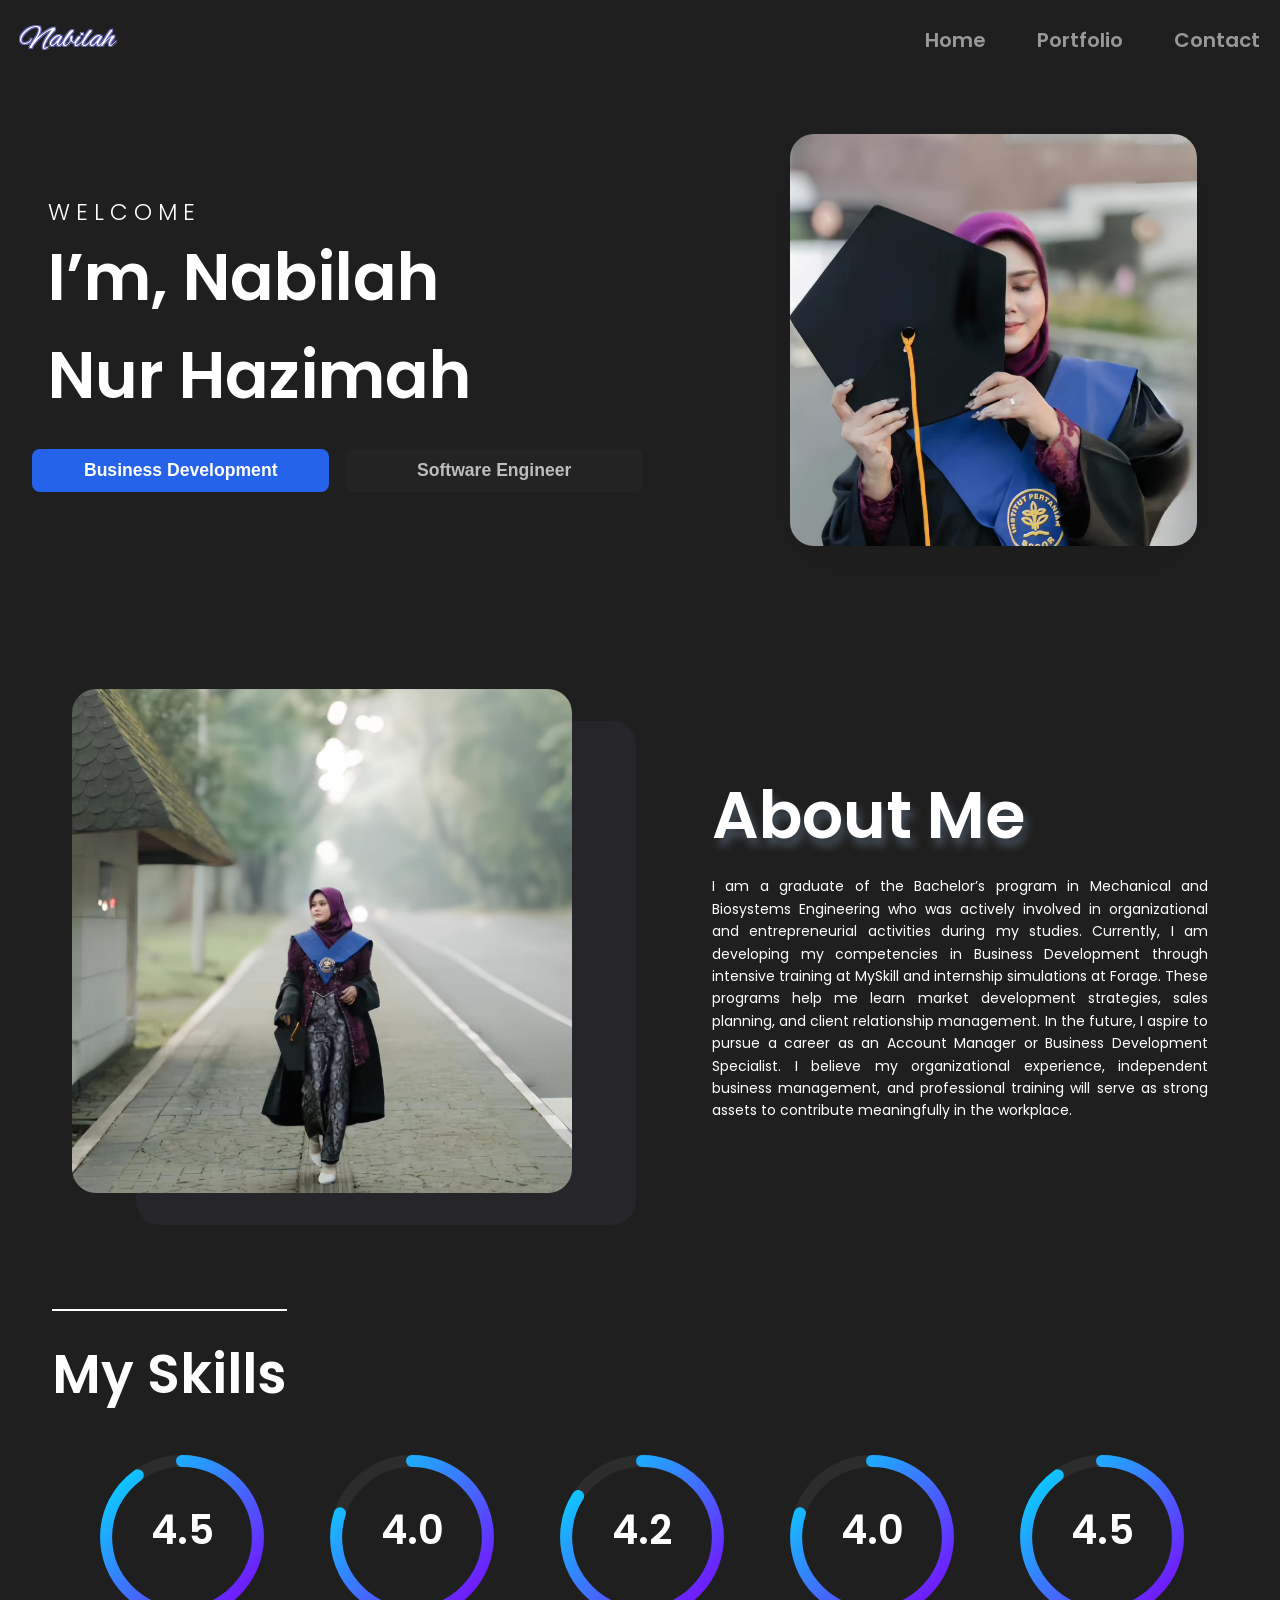
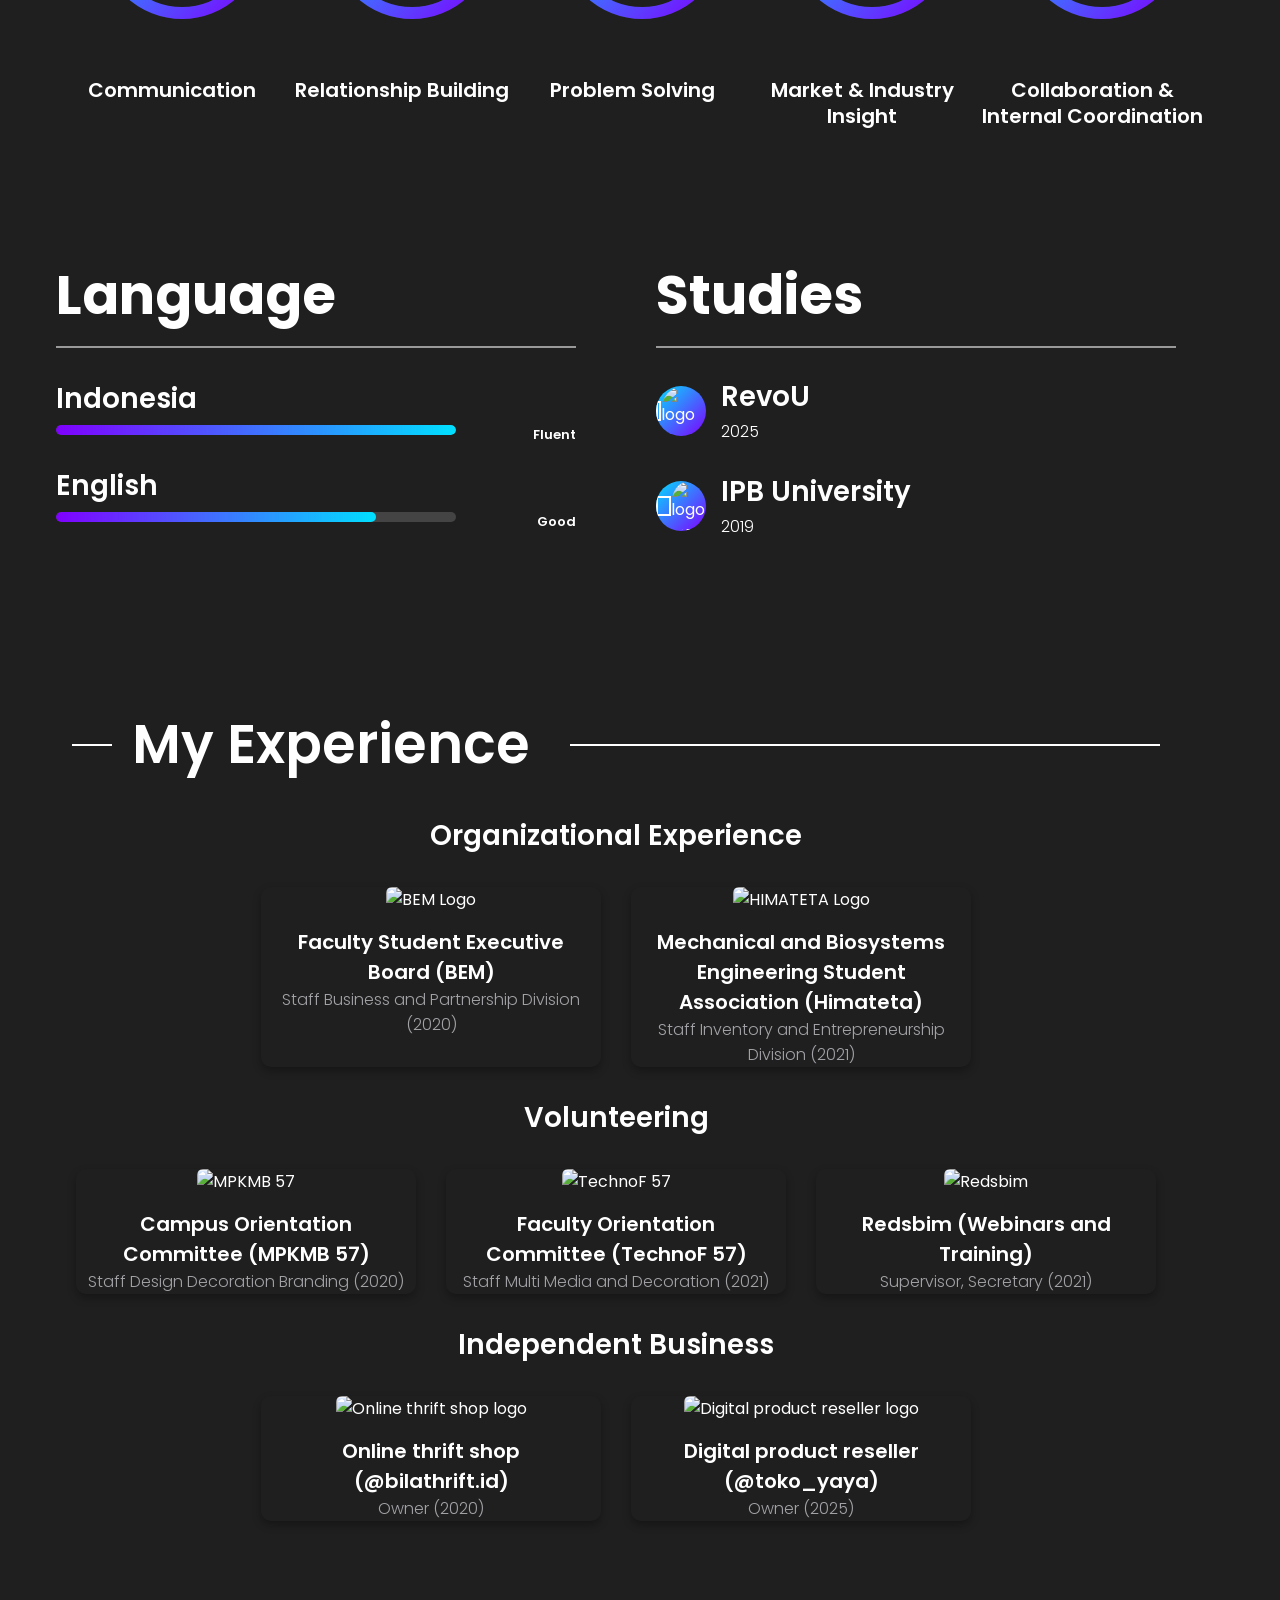
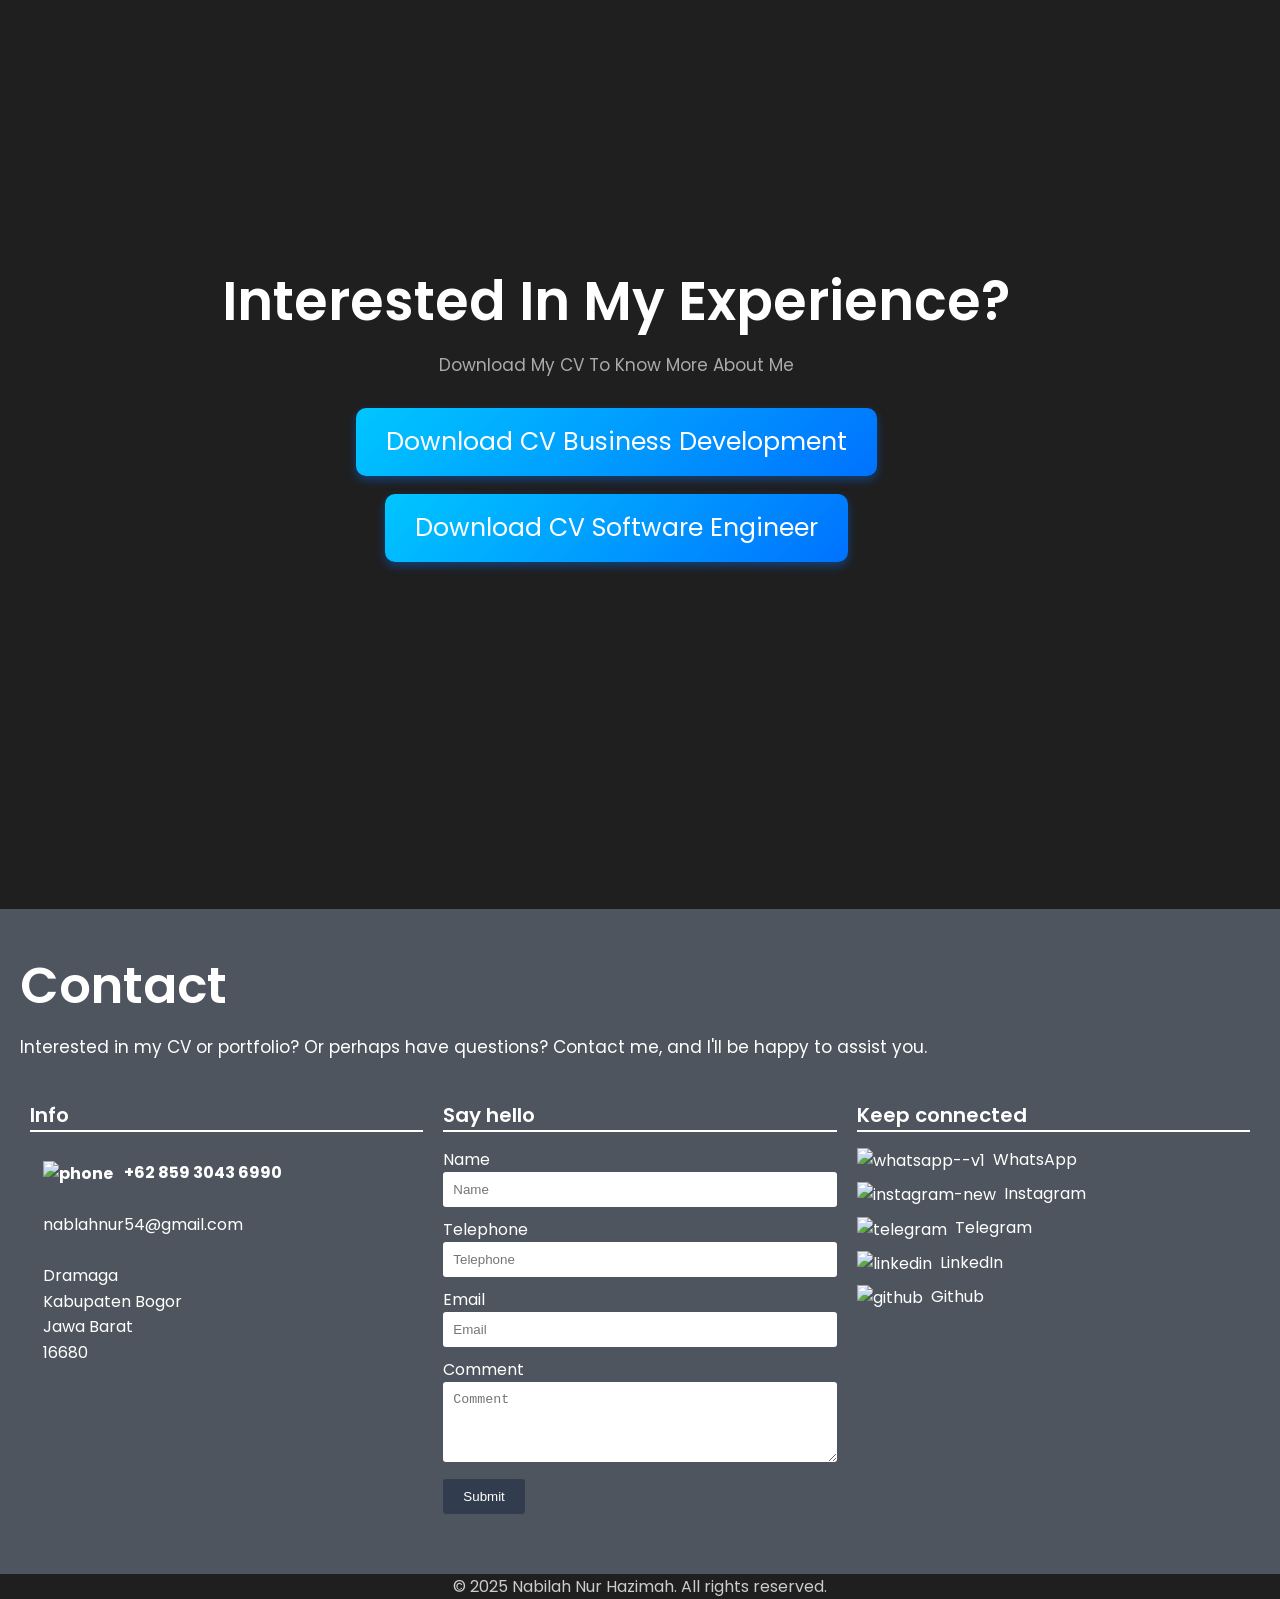
==== index.html @ 6faa5b81 "input se" ====
<!doctype html>
<html lang="en">
  <head>
    <meta charset="UTF-8" />
    <meta name="viewport" content="width=device-width, initial-scale=1.0" />

    <!-- meta description -->
    <!-- meta keywords -->

    <title>Personal Portfolio</title>

    <link rel="preconnect" href="https://fonts.googleapis.com" />
    <link rel="preconnect" href="https://fonts.gstatic.com" crossorigin />
    <link
      href="https://fonts.googleapis.com/css2?family=Alex+Brush&family=Poppins:wght@300;400;600&display=swap"
      rel="stylesheet"
    />

    <link
      href="https://unpkg.com/boxicons@2.1.4/css/boxicons.min.css"
      rel="stylesheet"
    />

    <link rel="stylesheet" href="assets/css/style.css" />
  </head>

  <body>
    <header>
      <nav class="navbar">
        <div class="container nav-wrapper">
          <a class="logo">Nabilah</a>
          <div class="menu-wrapper">
            <ul class="menu">
              <li><a href="#profile" class="menu-link-active">Home</a></li>
              <li><a href="#experience" class="menu-link">Portfolio</a></li>
              <li><a href="#contact" class="menu-link">Contact</a></li>
            </ul>
          </div>
          <!--mobile-->
          <div class="hamburger" onclick="toggleMenu()">
            <div></div>
            <div></div>
            <div></div>
          </div>
          <!-- Menu yang muncul saat hamburger diklik -->
          <ul class="mobile-menu" id="mobileMenu">
            <li><a href="#profile" class="menu-link-active">Home</a></li>
            <li><a href="#experience" class="menu-link">Portfolio</a></li>
            <li><a href="#contact" class="menu-link">Contact</a></li>
          </ul>
        </div>
      </nav>
    </header>

    <main>
      <section id="profile" class="profile">
        <div class="container">
          <div class="profile-content">
            <div class="profile-text">
              <p>W E L C O M E</p>
              <h2>I’m, Nabilah</h2>
              <h2>Nur Hazimah</h2>
              <div class="portfolio-toggle">
                <button id="btn-bd" class="portfolio-btn active">
                  Business Development
                </button>
                <button id="btn-se" class="portfolio-btn">
                  Software Engineer
                </button>
              </div>
            </div>
            <div class="profile-img">
              <img
                src="assets/img/aku.jpeg"
                alt="Profile Photo Nabilah Nur Hazimah"
              />
            </div>
          </div>
        </div>
      </section>

      <section id="about" class="about">
        <div class="container">
          <div id="about-content-wrapper">
            <div id="about-bd" class="about-content portfolio-section">
              <div class="about-img">
                <img src="assets/img/me.jpeg" alt="Photo of Nabilah" />
              </div>
              <div class="about-text">
                <h2 class="about-title">About Me</h2>
                <p>
                  I am a graduate of the Bachelor’s program in Mechanical and
                  Biosystems Engineering who was actively involved in
                  organizational and entrepreneurial activities during my
                  studies. Currently, I am developing my competencies in
                  Business Development through intensive training at MySkill and
                  internship simulations at Forage. These programs help me learn
                  market development strategies, sales planning, and client
                  relationship management. In the future, I aspire to pursue a
                  career as an Account Manager or Business Development
                  Specialist. I believe my organizational experience,
                  independent business management, and professional training
                  will serve as strong assets to contribute meaningfully in the
                  workplace.
                </p>
              </div>
            </div>
            <div
              id="about-se"
              class="about-content portfolio-section"
              style="display: none"
            >
              <div class="about-img">
                <img src="assets/img/me.jpeg" alt="Photo of Nabilah" />
              </div>
              <div class="about-text">
                <h2 class="about-title">About Me</h2>
                <p>
                  I am a graduate of the Bachelor’s program in Mechanical and
                  Biosystems Engineering aspiring Software Engineer who values
                  accountability, adaptability, and problem-solving. With
                  experience in software engineering, I contributed to
                  developing and optimizing software solutions by analyzing
                  system requirements and resolving technical issues to improve
                  application stability and performance. I have skills in
                  application development using HTML, CSS, JavaScript, PHP, and
                  SQL, and I am able to translate system requirements and
                  technical issues into effective software solutions. I recently
                  completed a software engineering bootcamp at RevoU to
                  strengthen my frontend and backend development skills. I am
                  eager to bring my analytical mindset, technical skills, and
                  commitment to continuous learning to a Software Engineer role
                  and contribute meaningful impact to the team.
                </p>
              </div>
            </div>
          </div>
        </div>
      </section>

      <section id="skills" class="skills">
        <div class="container">
          <div id="skills-content-wrapper">
            <div id="skills-bd" class="portfolio-section">
              <h2 class="skills-title">My Skills</h2>
              <div class="skills-grid">
                <div class="skill">
                  <svg width="220" height="220">
                    <defs>
                      <linearGradient id="grad" x1="1" y1="0" x2="0" y2="1">
                        <stop offset="0%" stop-color="#00e0ff" />
                        <stop offset="100%" stop-color="#7f00ff" />
                      </linearGradient>
                    </defs>
                    <circle class="circle-bg" cx="130" cy="130" r="75.9" />
                    <circle
                      class="circle-progress-bd"
                      cx="130"
                      cy="130"
                      r="75.9"
                      style="--percent: 90"
                    />
                    <text x="130" y="137" text-anchor="middle" class="value">
                      4.5
                    </text>
                  </svg>
                  <div class="label">Communication</div>
                </div>
                <div class="skill">
                  <svg width="220" height="220">
                    <circle class="circle-bg" cx="130" cy="130" r="75.9" />
                    <circle
                      class="circle-progress-bd"
                      cx="130"
                      cy="130"
                      r="75.9"
                      style="--percent: 80"
                    />
                    <text x="130" y="137" text-anchor="middle" class="value">
                      4.0
                    </text>
                  </svg>
                  <div class="label">Relationship Building</div>
                </div>
                <div class="skill">
                  <svg width="220" height="220">
                    <circle class="circle-bg" cx="130" cy="130" r="75.9" />
                    <circle
                      class="circle-progress-bd"
                      cx="130"
                      cy="130"
                      r="75.9"
                      style="--percent: 84"
                    />
                    <text x="130" y="137" text-anchor="middle" class="value">
                      4.2
                    </text>
                  </svg>
                  <div class="label">Problem Solving</div>
                </div>
                <div class="skill">
                  <svg width="220" height="220">
                    <circle class="circle-bg" cx="130" cy="130" r="75.9" />
                    <circle
                      class="circle-progress-bd"
                      cx="130"
                      cy="130"
                      r="75.9"
                      style="--percent: 80"
                    />
                    <text x="130" y="137" text-anchor="middle" class="value">
                      4.0
                    </text>
                  </svg>
                  <div class="label">Market & Industry Insight</div>
                </div>
                <div class="skill">
                  <svg width="220" height="220">
                    <circle class="circle-bg" cx="130" cy="130" r="75.9" />
                    <circle
                      class="circle-progress-bd"
                      cx="130"
                      cy="130"
                      r="75.9"
                      style="--percent: 90"
                    />
                    <text x="130" y="137" text-anchor="middle" class="value">
                      4.5
                    </text>
                  </svg>
                  <div class="label">Collaboration & Internal Coordination</div>
                </div>
              </div>
            </div>
            <div id="skills-se" class="portfolio-section">
              <h2 class="skills-title">My Skills</h2>
              <div class="skills-grid">
                <div class="skill">
                  <svg width="220" height="220">
                    <defs>
                      <linearGradient id="grad-se1" x1="1" y1="0" x2="0" y2="1">
                        <stop offset="0%" stop-color="#00e0ff" />
                        <stop offset="100%" stop-color="#7f00ff" />
                      </linearGradient>
                    </defs>
                    <circle class="circle-bg" cx="130" cy="130" r="75.9" />
                    <circle
                      class="circle-progress"
                      cx="130"
                      cy="130"
                      r="75.9"
                      style="--percent: 84"
                      stroke="url(#grad-se1)"
                    />
                    <text x="130" y="137" text-anchor="middle" class="value">
                      4.2
                    </text>
                  </svg>
                  <div class="label">Problem Solving</div>
                </div>
                <div class="skill">
                  <svg width="220" height="220">
                    <defs>
                      <linearGradient id="grad-se2" x1="1" y1="0" x2="0" y2="1">
                        <stop offset="0%" stop-color="#00e0ff" />
                        <stop offset="100%" stop-color="#7f00ff" />
                      </linearGradient>
                    </defs>
                    <circle class="circle-bg" cx="130" cy="130" r="75.9" />
                    <circle
                      class="circle-progress"
                      cx="130"
                      cy="130"
                      r="75.9"
                      style="--percent: 80"
                      stroke="url(#grad-se2)"
                    />
                    <text x="130" y="137" text-anchor="middle" class="value">
                      4.0
                    </text>
                  </svg>
                  <div class="label">Adaptability</div>
                </div>
                <div class="skill">
                  <svg width="220" height="220">
                    <defs>
                      <linearGradient id="grad-se3" x1="1" y1="0" x2="0" y2="1">
                        <stop offset="0%" stop-color="#00e0ff" />
                        <stop offset="100%" stop-color="#7f00ff" />
                      </linearGradient>
                    </defs>
                    <circle class="circle-bg" cx="130" cy="130" r="75.9" />
                    <circle
                      class="circle-progress"
                      cx="130"
                      cy="130"
                      r="75.9"
                      style="--percent: 78"
                      stroke="url(#grad-se3)"
                    />
                    <text x="130" y="137" text-anchor="middle" class="value">
                      3.9
                    </text>
                  </svg>
                  <div class="label">Web Development</div>
                </div>
                <div class="skill">
                  <svg width="220" height="220">
                    <defs>
                      <linearGradient id="grad-se4" x1="1" y1="0" x2="0" y2="1">
                        <stop offset="0%" stop-color="#00e0ff" />
                        <stop offset="100%" stop-color="#7f00ff" />
                      </linearGradient>
                    </defs>
                    <circle class="circle-bg" cx="130" cy="130" r="75.9" />
                    <circle
                      class="circle-progress"
                      cx="130"
                      cy="130"
                      r="75.9"
                      style="--percent: 75"
                      stroke="url(#grad-se4)"
                    />
                    <text x="130" y="137" text-anchor="middle" class="value">
                      3.8
                    </text>
                  </svg>
                  <div class="label">API Integration</div>
                </div>
                <div class="skill">
                  <svg width="220" height="220">
                    <defs>
                      <linearGradient id="grad-se5" x1="1" y1="0" x2="0" y2="1">
                        <stop offset="0%" stop-color="#00e0ff" />
                        <stop offset="100%" stop-color="#7f00ff" />
                      </linearGradient>
                    </defs>
                    <circle class="circle-bg" cx="130" cy="130" r="75.9" />
                    <circle
                      class="circle-progress"
                      cx="130"
                      cy="130"
                      r="75.9"
                      style="--percent: 80"
                      stroke="url(#grad-se5)"
                    />
                    <text x="130" y="137" text-anchor="middle" class="value">
                      4.0
                    </text>
                  </svg>
                  <div class="label">Team Collaboration</div>
                </div>
              </div>
            </div>
          </div>
        </div>
      </section>

      <section id="performa" class="performa">
        <div class="performa-wrapper">
          <div class="performa-header">
            <div class="language">
              <h2>Language</h2>
              <div class="lang-skill">
                <div class="label">
                  <span>Indonesia</span>
                </div>
                <span class="level">Fluent</span>
                <div class="bar">
                  <div class="fill" style="width: 100%"></div>
                </div>
              </div>
              <div class="lang-skill">
                <div class="label">
                  <span>English</span>
                </div>
                <span class="level">Good</span>
                <div class="bar">
                  <div class="fill" style="width: 80%"></div>
                </div>
              </div>
            </div>
          </div>

          <div class="performa-header">
            <div class="studies">
              <h2>Studies</h2>
              <!-- revou -->
              <div class="study-item">
                <div class="icon">
                  <img src="assets/img/revou.png" alt="logo revou" />
                </div>
                <div class="info">
                  <strong>RevoU</strong>
                  <p>2025</p>
                </div>
              </div>
              <!-- ipb -->
              <div class="study-item">
                <div class="icon">
                  <img src="assets/img/ipb.png" alt="logo IPB" />
                </div>
                <div class="info">
                  <strong>IPB University</strong>
                  <p>2019</p>
                </div>
              </div>
            </div>
          </div>
        </div>
      </section>

      <section id="experience" class="experience">
        <div class="container">
          <div id="experience-content-wrapper">
            <div id="experience-bd" class="portfolio-section">
              <div class="experience-heading">
                <h2>My Experience</h2>
              </div>
              <h3>Organizational Experience</h3>
              <div class="cards">
                <div class="card">
                  <img src="assets/img/bemf.jpg" alt="BEM Logo" />
                  <h4>Faculty Student Executive Board (BEM)</h4>
                  <p>Staff Business and Partnership Division (2020)</p>
                </div>
                <div class="card">
                  <img src="assets/img/hima.jpg" alt="HIMATETA Logo" />
                  <h4>
                    Mechanical and Biosystems Engineering Student Association
                    (Himateta)
                  </h4>
                  <p>Staff Inventory and Entrepreneurship Division (2021)</p>
                </div>
              </div>
              <h3>Volunteering</h3>
              <div class="cards">
                <div class="card">
                  <img src="assets/img/mpkmb.jpg" alt="MPKMB 57" />
                  <h4>Campus Orientation Committee (MPKMB 57)</h4>
                  <p>Staff Design Decoration Branding (2020)</p>
                </div>
                <div class="card">
                  <img src="assets/img/mmd.jpg" alt="TechnoF 57" />
                  <h4>Faculty Orientation Committee (TechnoF 57)</h4>
                  <p>Staff Multi Media and Decoration (2021)</p>
                </div>
                <div class="card">
                  <img src="assets/img/redsbim.jpg" alt="Redsbim" />
                  <h4>Redsbim (Webinars and Training)</h4>
                  <p>Supervisor, Secretary (2021)</p>
                </div>
              </div>
              <h3>Independent Business</h3>
              <div class="cards">
                <div class="card">
                  <img
                    src="assets/img/bilathrift.jpg"
                    alt="Online thrift shop logo"
                  />
                  <h4>Online thrift shop (@bilathrift.id)</h4>
                  <p>Owner (2020)</p>
                </div>
                <div class="card">
                  <img
                    src="assets/img/tokoyaya.jpg"
                    alt="Digital product reseller logo"
                  />
                  <h4>Digital product reseller (@toko_yaya)</h4>
                  <p>Owner (2025)</p>
                </div>
              </div>
            </div>
            <div id="experience-se" class="portfolio-section">
              <div class="experience-heading">
                <h2>My Experience</h2>
              </div>
              <h3>Projects Experience</h3>
              <div class="cards">
                <div class="card-se">
                  <div class="card-img-grid">
                    <img
                      src="assets/img/stroberi1.jpg"
                      alt="Strawberry Leaf Disease 1"
                    />
                    <img
                      src="assets/img/stroberi2.png"
                      alt="Strawberry Leaf Disease 2"
                    />
                    <img
                      src="assets/img/stroberi3.jpg"
                      alt="Strawberry Leaf Disease 3"
                    />
                    <img
                      src="assets/img/stroberi4.jpg"
                      alt="Strawberry Leaf Disease 4"
                    />
                  </div>
                  <h4>Peduli Stroberi</h4>
                  <h5>
                    Web application using machine learning to detect strawberry
                    leaf diseases
                  </h5>
                  <p>(February 2023 -July 2024)</p>
                </div>
                <div class="card-se">
                  <div class="card-img-grid">
                    <img src="assets/img/port1.png" alt="Portfolio 1" />
                    <img src="assets/img/port2.png" alt="Portfolio 2" />
                    <img src="assets/img/port3.png" alt="Portfolio 3" />
                    <img src="assets/img/port4.png" alt="Portfolio 4" />
                  </div>
                  <h4>Portfolio</h4>
                  <h5>Responsive Web Pages</h5>
                  <p>(July 2025 - August 2025)</p>
                </div>
                <div class="card-se">
                  <div class="card-img-grid">
                    <img src="assets/img/game1.png" alt="RevoFun 1" />
                    <img src="assets/img/game2.png" alt="RevoFun 2" />
                    <img src="assets/img/game3.png" alt="RevoFun 3" />
                    <img src="assets/img/game4.png" alt="RevoFun 4" />
                  </div>
                  <h4>RevoFun</h4>
                  <h5>Interactive Website</h5>
                  <p>(September 2025)</p>
                </div>
                <div class="card-se">
                  <div class="card-img-grid">
                    <img src="assets/img/shop1.png" alt="RevoShop 1" />
                    <img src="assets/img/shop2.png" alt="RevoShop 2" />
                    <img src="assets/img/shop3.png" alt="RevoShop 3" />
                    <img src="assets/img/shop4.png" alt="RevoShop 4" />
                  </div>
                  <h4>RevoShop</h4>
                  <h5>Front-end Application</h5>
                  <p>(October 2025 - November 2025)</p>
                </div>
                <div class="card-se">
                  <div class="card-img-grid">
                    <img src="assets/img/bank1.png" alt="RevoBank 1" />
                    <img src="assets/img/bank2.png" alt="RevoBank 2" />
                    <img src="assets/img/bank3.png" alt="RevoBank 3" />
                    <img src="assets/img/bank4.png" alt="RevoBank 4" />
                  </div>
                  <h4>RevoBank-API</h4>
                  <h5>Back-end Development</h5>
                  <p>(December 2025 - January 2026)</p>
                </div>
                <div class="card-se">
                  <div class="card-img-grid">
                    <img src="assets/img/edu1.png" alt="RevoEdu 1" />
                    <img src="assets/img/edu2.png" alt="RevoEdu 2" />
                    <img src="assets/img/edu3.png" alt="RevoEdu 3" />
                    <img src="assets/img/edu4.png" alt="RevoEdu 4" />
                  </div>
                  <h4>RevoEdu</h4>
                  <h5>
                    Comprehensive Real-world Applications for Coding Knowledge
                  </h5>
                  <p>(January 2026)</p>
                </div>
              </div>
            </div>
          </div>
        </div>
      </section>

      <section class="download-section">
        <div class="container">
          <h2>Interested In My Experience?</h2>
          <p>Download My CV To Know More About Me</p>
          <div class="cv-btn-group">
            <a href="cv-bd.pdf" class="btn-cv" download
              >Download CV Business Development</a
            >
            <a href="cv-se.pdf" class="btn-cv" download
              >Download CV Software Engineer</a
            >
          </div>
        </div>
      </section>

      <section id="contact" class="contact">
        <div class="container">
          <div style="width: 100%">
            <h1>Contact</h1>
            <div class="description">
              <p>
                Interested in my CV or portfolio? Or perhaps have questions?
                Contact me, and I'll be happy to assist you.
              </p>
            </div>
          </div>

          <div class="column">
            <h3>Info</h3>
            <div class="contact-info">
              <p>
                <strong>
                  <img
                    src="https://img.icons8.com/fluency-systems-filled/48/phone.png"
                    alt="phone"
                    class="icons"
                  />
                  +62 859 3043 6990
                </strong>
              </p>

              <p>
                <a href="mailto:nablahnur54@gmail.com">nablahnur54@gmail.com</a>
              </p>
              <p>Dramaga<br />Kabupaten Bogor<br />Jawa Barat<br />16680</p>
            </div>
          </div>

          <div class="column">
            <h3>Say hello</h3>
            <form action="#" method="POST">
              <div class="form-group">
                <label for="name">Name</label>
                <input type="text" name="name" placeholder="Name" required />
              </div>

              <div class="form-group">
                <label for="phone">Telephone</label>
                <input type="text" name="phone" placeholder="Telephone" />
              </div>

              <div class="form-group">
                <label for="email">Email</label>
                <input type="email" name="email" placeholder="Email" required />
              </div>

              <div class="form-group">
                <label for="comment">Comment</label>
                <textarea
                  name="comment"
                  placeholder="Comment"
                  rows="4"
                  required
                ></textarea>
              </div>

              <input type="submit" value="Submit" />
            </form>
          </div>

          <div class="column">
            <h3>Keep connected</h3>
            <div class="social">
              <a href="https://wa.me//+6281211886521">
                <img
                  src="https://img.icons8.com/ios-filled/50/whatsapp--v1.png"
                  alt="whatsapp--v1"
                  class="sosmed"
                />WhatsApp
              </a>
              <a href="https://www.instagram.com/abilanr">
                <img
                  src="https://img.icons8.com/ios-glyphs/30/instagram-new.png"
                  alt="instagram-new"
                  class="sosmed"
                />Instagram
              </a>
              <a href="https://t.me/awbila">
                <img
                  src="https://img.icons8.com/ios-filled/50/telegram.png"
                  alt="telegram"
                  class="sosmed"
                />Telegram
              </a>
              <a href="https://www.linkedin.com/in/abilanr/">
                <img
                  src="https://img.icons8.com/ios-filled/50/linkedin.png"
                  alt="linkedin"
                  class="sosmed"
                />LinkedIn
              </a>
              <a href="https://github.com/awxbila">
                <img
                  src="https://img.icons8.com/ios-glyphs/30/github.png"
                  alt="github"
                  class="sosmed"
                />Github
              </a>
            </div>
          </div>
        </div>
      </section>
    </main>

    <footer>
      <div class="container">
        <p>© 2025 Nabilah Nur Hazimah. All rights reserved.</p>
      </div>
    </footer>

    <script src="assets/js/main.js"></script>
  </body>
</html>
---- assets/css/style.css ----
.cv-btn-group {
  display: flex;
  flex-direction: column;
  align-items: center;
  gap: 18px;
}
.card-se {
  background: transparent;
  border: none;
  border-radius: 10px;
  width: 90%;
  max-width: 900px;
  margin: 0 auto 30px auto;
  box-shadow: 0 4px 8px rgba(0, 0, 0, 0.3);
  display: block;
}
/* Grid 2x2 untuk gambar di dalam card-se (experience SE) */
.card-img-grid {
  display: grid;
  grid-template-columns: 1fr 1fr;
  grid-template-rows: 1fr 1fr;
  gap: 8px;
  margin-bottom: 1rem;
}
.card-img-grid img {
  width: 100%;
  height: auto;
  object-fit: contain;
  border-radius: 8px;
  background: #222;
}
/* Portfolio Toggle Buttons */
.portfolio-toggle {
  display: flex;
  gap: 1rem;
  margin: 1.5rem 0 1rem 0;
}
.portfolio-btn {
  flex: 1 1 0;
  padding: 0.7rem 1.5rem;
  font-size: 1.1rem;
  font-weight: 600;
  border: none;
  border-radius: 8px;
  background: #232323;
  color: #fff;
  cursor: pointer;
  transition:
    background 0.2s,
    color 0.2s;
}
.portfolio-btn.active {
  background: #2563eb;
  color: #fff;
}
.portfolio-btn:not(.active) {
  background: #232323;
  color: #bdbdbd;
}
:root {
  --main-color: #ffffff;
  --body-color: #1f1f1f;

  --main-font: "Poppins", sans-serif;
}

body {
  background-color: var(--body-color);
  font-family: var(--main-font);
  padding-top: 6.4rem;
}
* {
  margin: 0;
  padding: 0;
  box-sizing: border-box;
  list-style: none;
  text-decoration: none;
}
.container {
  width: 100%;
  max-width: 110rem;
  margin-left: auto;
  margin-right: auto;
  padding-left: 2rem;
  padding-right: 2rem;
}
.navbar {
  background-color: var(--body-color);
  top: 0;
  left: 0;
  width: 100%;
  z-index: 1000;
  box-shadow: 0 0.2rem 1rem rgba(0, 0, 0, 0.05);
  position: fixed;
}
.navbar .nav-wrapper {
  display: flex;
  justify-content: space-between;
  align-items: center;
  padding: 20px;
  background-color: transparent;
  color: var(--main-color);
  position: relative;
}
.nav-wrapper .menu-toggle {
  display: none;
}
.nav-wrapper .logo {
  font-size: 32px;
  font-family: "Alex Brush", cursive;
  font-weight: 400;
  font-style: normal;
  color: var(--main-color);
  text-shadow:
    -1px -1px 0 rgb(102, 102, 184),
    1px -1px 0 rgb(102, 102, 184),
    -1px 1px 0 rgb(102, 102, 184),
    1px 1px 0 rgb(102, 102, 184);
}
.nav-wrapper .menu-wrapper .menu {
  display: flex;
  align-items: center;
  gap: 3.2rem;
}
.menu a {
  font-size: 20px;
  font-weight: 500;
  color: rgb(255, 255, 255);
  position: relative;
  padding: 0.8rem 0;
  transition: color 0.3s ease;
}
.menu a::after {
  content: "";
  position: absolute;
  width: 0;
  height: 0.2rem;
  bottom: 0;
  left: 0;
  background-color: rgb(177, 177, 177);
  transition: width 0.3s ease;
}
.menu a:hover {
  color: var(--main-color);
}
.menu a:hover::after {
  width: 100%;
}
.menu-wrapper .menu {
  display: flex;
  gap: 2rem;
  list-style: none;
}
.menu-wrapper .menu .menu-link,
.menu-wrapper .menu .menu-link-active {
  font-size: 20px;
  color: #989898;
  font-family: var(--main-font);
  font-weight: 600;
  font-style: normal;
}
.hamburger {
  display: none;
  flex-direction: column;
  gap: 5px;
  cursor: pointer;
  padding: 10px;
  z-index: 900;
}
.hamburger div {
  width: 25px;
  height: 3px;
  background-color: #ffffff;
  transition: all 0.3s ease;
}
/* Mobile Menu Hidden by Default */
.mobile-menu {
  display: none;
  flex-direction: column;
  position: absolute;
  top: 100%;
  left: 0;
  right: 0;
  background-color: #52606b94;
  align-items: center;
  gap: 1.5rem;
  padding: 0;
  list-style: none;
  overflow: hidden;
  max-height: 0;
  opacity: 0;
  transition:
    max-height 0.4s ease,
    opacity 0.4s ease,
    padding 0.3s ease;
  z-index: 999;
}
/* Active Dropdown */
.mobile-menu.active {
  display: flex;
  max-height: 300px;
  padding: 1.5rem 0;
  opacity: 1;
}
.mobile-menu li a {
  font-size: 18px;
  font-weight: 600;
  color: var(--main-color);
  text-decoration: none;
  transition: color 0.3s ease;
}
.mobile-menu li a:hover {
  color: #31313b;
}
/* ========== SMOOTH BODY MOVEMENT ========== */
body {
  transition: margin-top 0.4s ease;
}
.profile {
  padding: 2rem 0;
  background-color: transparent;
}
.profile-content {
  display: flex;
  align-items: center;
}
.profile .profile-text {
  font-family: var(--main-font);
  color: white;
  flex: 1.2;
  margin-right: 6rem;
}
.profile-text h2 {
  font-family: var(--main-font);
  color: var(--main-color);
  font-size: 65px;
  font-weight: 600;
  text-align: left;
  margin-left: 1rem;
}
.profile-text p {
  color: var(--main-color);
  padding: 1rem 1rem 0;
  text-align: left;
  font-family: var(--main-font);
  font-size: 23px;
  font-weight: 300;
  margin: 0;
}
.profile-img {
  flex: 1;
}
.profile-img img {
  max-width: 80%;
  height: auto;
  border-radius: 1.5rem;
  box-shadow: 0 1rem 4rem rgba(0, 0, 0, 0.1);
}
.btn-container {
  text-align: left;
  margin-left: 1rem;
  margin-top: 3rem;
}
.btn {
  padding: 15px 30px;
  background: linear-gradient(135deg, #00c6ff, #0072ff);
  color: var(--main-color);
  font-family: var(--main-font);
  border: none;
  border-radius: 10px;
  text-decoration: none;
  font-size: 25px;
  font-weight: 400;
  box-shadow: 0 4px 10px rgba(0, 114, 255, 0.4);
  transition:
    transform 0.2s ease,
    box-shadow 0.2s ease;
}
.btn:hover {
  transform: translateY(-3px);
  box-shadow: 0 6px 14px rgba(0, 114, 255, 0.6);
}
.about {
  padding: 4rem 0;
  background-color: transparent;
}
.about-content {
  display: flex;
  align-items: center;
  padding: 40px;
  gap: 100px;
  flex-wrap: wrap;
}
.about-img img {
  max-width: 500px;
  height: auto;
  border-radius: 1.5rem;
  box-shadow: 4rem 2rem 0 rgba(102, 100, 133, 0.1);
  margin-right: 40px;
  position: relative;
  z-index: 2;
}
.about-img {
  position: relative;
}
.about-text {
  font-family: var(--main-font);
  color: var(--main-color);
  font-size: 14px;
  font-weight: 400;
  flex: 1;
  text-align: justify;
  max-width: 700px;
}
.about-text h2 {
  text-align: left;
  font-family: var(--main-font);
  color: var(--main-color);
  font-size: 65px;
  font-weight: 600;
  padding-bottom: 10px;
  text-shadow: 4px 8px 8px rgb(67, 77, 88);
}
.about-text p {
  line-height: 1.6;
  font-family: var(--main-font);
  font-size: 14px;
  font-weight: 400;
}
.about-title {
  font-size: 1.5rem;
}
.section {
  font-family: var(--main-font);
  color: var(--main-color);
}
.skills {
  padding: 20px;
  margin-bottom: 20px;
  font: var(--main-font);
  color: var(--main-color);
}
.skills-title {
  font-family: var(--main-font);
  color: var(--main-color);
  font-size: 54px;
  font-weight: 600;
  text-align: left;
  position: relative;
  display: inline-block;
  padding-top: 10px;
}
.skills-title::before {
  content: "";
  position: absolute;
  top: -15px;
  left: 0;
  width: 100%;
  height: 2px;
  background-color: var(--main-color);
}
.skills .container {
  text-align: left;
}
.skills-grid {
  display: flex;
  justify-content: flex-start;
  align-items: flex-start;
  gap: 10px;
  flex-wrap: nowrap;
  margin-top: 2rem;
}
.skill {
  display: flex;
  flex-direction: column;
  align-items: flex-start;
  max-width: 220px;
  flex: 1 1 220px;
  word-break: break-word;
}
svg {
  transform: rotate(-90deg);
  width: 220px;
  height: 220px;
  margin-bottom: 10px; /* Jarak ke teks */
  display: block;
}
svg text {
  transform: rotate(90deg);
  transform-origin: 130px 130px;
}
.circle-bg {
  fill: none;
  stroke: #2c2c2c;
  stroke-width: 12;
}
.circle-progress {
  fill: none;
  stroke-width: 12;
  stroke-linecap: round;
  stroke-dasharray: 476.6;
  stroke-dashoffset: calc(476.6 - (476.6 * var(--percent)) / 100);
  transition: stroke-dashoffset 1s ease;
}
.circle-progress-bd {
  fill: none;
  stroke: url(#grad);
  stroke-width: 12;
  stroke-linecap: round;
  stroke-dasharray: 476.6;
  stroke-dashoffset: calc(476.6 - (476.6 * var(--percent)) / 100);
  transition: stroke-dashoffset 1s ease;
}
.value {
  font-family: var(--main-font);
  font-size: 40px;
  font-weight: 600;
  text-align: center;
  fill: white;
}
.skill .label {
  font-size: 20px;
  font-family: var(--main-font);
  font-weight: 600;
  width: 240px;
  color: var(--main-color);
  text-align: center;
  line-height: 1.3;
  word-wrap: break-word;
  white-space: normal;
  margin-bottom: 20px;
}
.section h2 {
  font-size: 54px;
  border-bottom: 2px solid rgb(255, 255, 255);
  margin-bottom: 20px;
}
.performa {
  margin-top: 30px;
  padding: 2.5rem;
  margin-right: 3rem;
}
.performa-wrapper {
  display: flex;
  justify-content: center;
  flex-direction: row;
  align-items: flex-start;
  gap: 3rem;
  flex-wrap: wrap;
  font: var(--main-font);
  color: var(--main-color);
}
.performa-header {
  flex: 1;
  min-width: 300px;
  padding: 1rem;
  box-sizing: border-box;
  display: flex;
  flex-direction: column;
  align-items: flex-start;
}
/* LANGUAGE BAR */
.language {
  width: 100%;
}
.language h2 {
  font-size: 54px;
  border-bottom: 2px solid #999;
  padding-bottom: 10px;
  margin-bottom: 30px;
  width: 100%;
}
.lang-skill {
  margin-bottom: 30px;
}
.lang-skill .label {
  font-family: var(--main-font);
  font-size: 27.5px;
  color: var(--main-color);
  font-weight: 600;
  display: flex;
  justify-content: space-between;
  margin-bottom: 5px;
}
.bar {
  width: 100%;
  max-width: 400px;
  height: 10px;
  background: #444;
  border-radius: 20px;
  overflow: hidden;
}
.bar .fill {
  height: 100%;
  background: linear-gradient(to right, #7f00ff, #00e0ff);
  border-radius: 50px;
}
.level {
  font-family: var(--main-font);
  color: var(--main-color);
  font-weight: 600;
  float: right;
  font-size: 13px;
}
/* STUDIES */
.studies {
  width: 100%;
}
.studies h2 {
  font-size: 54px;
  border-bottom: 2px solid #999;
  padding-bottom: 10px;
  margin-bottom: 30px;
  width: 100%;
}
.study-item {
  display: flex;
  align-items: center;
  margin-bottom: 30px;
}
.icon {
  width: 50px;
  height: 50px;
  border-radius: 50%;
  background: linear-gradient(to bottom right, #00e0ff, #7f00ff);
  display: flex;
  justify-content: center;
  align-items: center;
  position: relative;
  margin-right: 15px;
  overflow: hidden;
}
.icon img {
  width: 100%;
  height: 100%;
  object-fit: cover;
  border-radius: 50%;
}
.icon::before {
  content: "";
  width: 20px;
  height: 20px;
  border: 2px solid white;
  background: transparent;
  display: block;
  box-sizing: border-box;
}
.info {
  line-height: 1.4;
}
.info strong {
  font-family: var(--main-font);
  font-size: 27.5px;
  color: var(--main-color);
  display: block;
  font-weight: 600;
}
.info p {
  margin: 4px 0 0;
  font-size: 16px;
  font-weight: 300;
  font-family: var(--main-font);
  color: var(--main-color);
}
.experience {
  padding: 2.5rem;
  margin-right: 3rem;
  font-family: var(--main-font);
  color: var(--main-color);
}
/*EXPERIANCE*/
.experience-heading {
  display: flex;
  align-items: center;
  width: 100%;
  margin: 40px 0 10px;
}
.experience-heading::before {
  content: "";
  height: 2px;
  background-color: white;
  width: 40px; /* garis kiri sedikit saja */
}
.experience-heading::after {
  content: "";
  flex: 1;
  height: 2px;
  background-color: white;
  margin-left: 20px;
}
.experience-heading h2 {
  font-size: 54px;
  font-family: var(--main-font);
  font-weight: 600;
  text-align: left;
  color: var(--main-color);
  margin: 0 20px; /* Jarak kiri-kanan tulisan terhadap garis */
  white-space: nowrap;
}
.experience .container h3 {
  font-size: 27.5px;
  font-family: var(--main-font);
  padding: 10px;
  margin: 20px 0 20px;
  font-weight: 600;
  color: var(--main-color);
}
.cards {
  display: flex;
  justify-content: center;
  gap: 30px;
  flex-wrap: wrap;
}
.card {
  background: transparent;
  border: none;
  border-radius: 10px;
  width: 340px;
  box-shadow: 0 4px 8px rgba(0, 0, 0, 0.3);
}
.card img {
  width: 100%;
  height: 220px;
  object-fit: cover;
  border-radius: 6px;
  margin-bottom: 15px;
}
.card h4 {
  margin: 0 12px;
  font-size: 20px;
  font-weight: 600;
  color: var(--main-color);
  font-family: var(--main-font);
}
.card-se h4 {
  margin: 0 12px;
  font-size: 20px;
  font-weight: 600;
  color: var(--main-color);
  font-family: var(--main-font);
}
.card-se h5 {
  font-size: 16px;
  font-weight: 300;
  margin: 0 12px;
  color: rgb(162, 162, 167);
  font-family: var(--main-font);
}
.card p {
  font-size: 16px;
  font-weight: 300;
  margin: 0 12px;
  color: rgb(162, 162, 167);
  font-family: var(--main-font);
}
.card-se p {
  font-size: 16px;
  font-weight: 300;
  margin: 0 12px;
  color: rgb(162, 162, 167);
  font-family: var(--main-font);
}
.download-section {
  justify-content: center;
  align-items: center;
  height: 100vh;
  display: flex;
  color: var(--main-color);
  padding: 2.5rem;
  margin-right: 3rem;
  margin-bottom: 3rem;
}
.container {
  text-align: center;
}
.download-section .container h2 {
  font-size: 54px;
  font-weight: 600;
  font-family: var(--main-font);
  margin-bottom: 10px;
  color: var(--main-color);
}
.download-section .container p {
  font-size: 17px;
  font-family: var(--main-font);
  font-weight: 400;
  color: #aaa;
  margin-bottom: 30px;
}
.btn-cv {
  padding: 15px 30px;
  background: linear-gradient(135deg, #00c6ff, #0072ff);
  color: var(--main-color);
  font-family: var(--main-font);
  border: none;
  border-radius: 10px;
  text-decoration: none;
  font-size: 25px;
  font-weight: 400;
  box-shadow: 0 4px 10px rgba(0, 114, 255, 0.4);
  transition:
    transform 0.2s ease,
    box-shadow 0.2s ease;
}
.btn-cv:hover {
  transform: translateY(-3px);
  box-shadow: 0 6px 14px rgba(0, 114, 255, 0.6);
}
.contact {
  font-family: var(--main-font);
  color: var(--main-color);
  background-color: #4e555e;
}
.contact .container {
  max-width: 1300px;
  margin: auto;
  padding: 40px 20px;
  display: flex;
  flex-wrap: wrap;
  justify-content: space-between;
  text-align: left;
}
.contact .container h1 {
  font-size: 50px;
  color: var(--main-color);
  font-family: var(--main-font);
  font-weight: 600;
  margin-bottom: 10px;
  text-align: left;
}
.description p {
  margin-top: 0;
  margin-bottom: 30px;
  max-width: 1000px;
  font-size: 17px;
  font-family: var(--main-font);
  font-weight: 400;
  color: #ffffff;
}
.column {
  flex: 1;
  min-width: 250px;
  margin: 10px;
}
.column h3 {
  margin-bottom: 15px;
  border-bottom: 2px solid #ffffff;
  color: #fff;
  font-size: 20px;
  font-weight: 600;
}
.contact-info {
  line-height: 1.6;
}
.contact-info p {
  padding: 0.8rem;
}
.contact-info a {
  color: #fff;
  text-decoration: none;
}
form input,
form textarea {
  width: 100%;
  padding: 10px;
  margin-bottom: 10px;
  border: none;
  border-radius: 3px;
}
form input[type="submit"] {
  background-color: #313d4e;
  color: #fff;
  cursor: pointer;
  width: auto;
  padding: 10px 20px;
}
.social a {
  display: block;
  color: #fff;
  text-decoration: none;
  margin-bottom: 8px;
}
.icons {
  width: 20px;
  vertical-align: middle;
  margin-right: 8px;
}
.sosmed {
  width: 25px;
  vertical-align: middle;
  margin-right: 8px;
}
footer p {
  color: #cccccc;
}

/*responsive mobile*/
@media screen and (max-width: 768px) {
  .nav-wrapper .menu-wrapper {
    display: none;
  }

  .nav-wrapper .logo {
    font-size: 14px;
  }

  .hamburger {
    display: flex;
  }

  .mobile-menu {
    display: none;
    flex-direction: column;
    gap: 1rem;
    position: absolute;
    top: 100%;
    left: 0;
    right: 0;
    background-color: rgb(111, 115, 122);
    padding: 0;
    list-style: none;
    box-shadow: 0 8px 16px rgba(0, 0, 0, 0.1);
    border-radius: 0;
    z-index: 999;
    overflow: hidden;
    max-height: 0;
    opacity: 0;
    transition:
      max-height 0.4s ease,
      opacity 0.4s ease,
      padding 0.3s ease;
  }

  .mobile-menu.active {
    display: flex;
    padding: 1.5rem 0;
    max-height: 300px;
    opacity: 1;
  }

  .mobile-menu li a {
    font-size: 18px;
    font-weight: 600;
    color: var(--main-color);
    text-decoration: none;
    transition: color 0.3s ease;
  }

  .mobile-menu li a:hover {
    color: #31313b;
  }

  body.menu-open {
    transition: margin-top 0.4s ease;
    margin-top: 300px; /* turun sejauh tinggi menu */
  }

  body.menu-closed {
    transition: margin-top 0.4s ease;
    margin-top: 0;
  }
  /*PROFILE SECTION*/
  .profile-content {
    flex-direction: column;
    align-items: center;
    text-align: center;
  }

  .profile-img {
    order: -1;
    margin-bottom: 2rem;
  }

  .profile-img img {
    max-width: 100%;
    height: auto;
  }

  .profile .profile-text {
    margin: 0;
    padding: 0 1rem;
  }

  .profile-text h2 {
    text-align: center;
    margin-left: 0;
    font-size: 32px;
  }
  .profile-text p {
    text-align: center;
    margin-left: 0;
    font-size: 17px;
  }
  .btn {
    font-size: 17px;
  }
  .btn-container {
    margin: 2rem auto 0;
    text-align: center;
  }
  /*ABOUT SECTION*/
  .about-content {
    flex-direction: column;
    align-items: center;
    padding: 20px;
    gap: 2rem;
  }

  .about-img img {
    margin-left: 0;
    max-width: 100%;
    display: block;
    box-shadow: 2rem 1rem 0 rgb(72, 71, 85);
  }

  .about-text {
    text-align: justify;
    max-width: 100%;
    font-size: 10px;
    padding: 0;
  }

  .about-text h2 {
    font-size: 40px;
    text-align: left;
  }

  .about-text p {
    font-size: 10px;
    line-height: 1.8;
  }
  /*SKILLS SECTION*/
  .skills {
    padding: 20px 10px;
  }

  .skills .container {
    text-align: left;
  }

  .skills-title {
    font-size: 40px;
    text-align: left;
    display: inline-block;
    position: relative;
    margin-left: 0;
  }

  .skills-title::before {
    content: "";
    position: absolute;
    top: -15px;
    left: 0;
    width: 100%;
    height: 2px;
    background-color: var(--main-color);
  }

  .skills .container {
    text-align: left;
  }

  .skills-grid {
    overflow-x: auto;
    flex-wrap: nowrap;
    gap: 15px;
    padding-bottom: 1rem;
    scroll-snap-type: x mandatory;
  }

  .skill {
    min-width: 60px;
    max-width: 96px;
    flex: 0 0 96px;
    align-items: center;
    scroll-snap-align: start;
  }

  .skill .label {
    font-size: 10px;
    max-width: 96px;
    text-align: center;
    word-wrap: break-word;
  }

  .circle-bg,
  .circle-progress {
    stroke-width: 8;
  }

  .circle-progress {
    stroke-dasharray: 301.59;
    stroke-dashoffset: calc(301.59 - (301.59 * var(--percent)) / 100);
  }

  .circle-bg,
  .circle-progress {
    r: 48; /* optional if not set inline */
    cx: 48;
    cy: 48;
  }

  .value {
    font-size: 19px;
    text-anchor: middle; /* Horizontal center */
    dominant-baseline: middle; /* Vertical center */
    x: 48;
    y: 48;
    fill: rgb(255, 255, 255);
  }
  svg {
    width: 80px;
    height: 80px;
  }

  .circle-bg,
  .circle-progress,
  .circle-progress-bd {
    stroke-width: 8;
    r: 36;
    cx: 40;
    cy: 40;
  }

  .circle-progress {
    stroke-dasharray: 226.2;
    stroke-dashoffset: calc(226.2 - (226.2 * var(--percent)) / 100);
  }

  .circle-progress-bd {
    stroke-dasharray: 226.2;
    stroke-dashoffset: calc(226.2 - (226.2 * var(--percent)) / 100);
    stroke: url(#grad);
  }

  .value {
    font-size: 14px !important;
    fill: #fff !important;
    display: inline !important;
    opacity: 1 !important;
    visibility: visible !important;
  }

  svg text {
    transform: rotate(90deg);
    transform-origin: 40px 40px;
    font-size: 14px;
  }
  /* PERFORMA SECTION */
  .performa {
    padding: 2.5rem;
    padding-top: 0;
    margin-right: 0;
    margin-bottom: 0;
  }

  .performa-wrapper {
    flex-direction: column;
    align-items: flex-start;
    gap: 2rem;
  }

  .performa-header {
    padding: 0;
    width: 100%;
  }

  .language h2,
  .studies h2 {
    font-size: 22px;
    margin-bottom: 20px;
    padding-bottom: 8px;
    text-align: left;
    width: fit-content;
    border-bottom: 2px solid #999;
  }

  .lang-skill .label {
    font-size: 18px;
    justify-content: space-between;
  }

  .level {
    font-size: 9px;
  }

  .bar {
    max-width: 100%;
  }

  .study-item {
    flex-direction: row;
    align-items: flex-start;
    gap: 12px;
  }

  .info strong {
    font-size: 16px;
  }

  .info p {
    font-size: 10px;
  }

  .icon {
    width: 52px;
    height: 52px;
  }

  .icon img {
    width: 100%;
    height: 100%;
  }
  /*EXPERIENCE*/
  .experience {
    padding: 1.5rem 1rem;
    margin-right: 0;
    padding-top: 0;
  }
  .experience-heading {
    display: flex;
    flex-direction: row;
    align-items: center;
    justify-content: center;
    margin-bottom: 20px;
  }

  .experience-heading::before,
  .experience-heading::after {
    content: "";
    height: 2px;
    background-color: white;
    flex: 1;
  }

  .experience-heading::before {
    margin-right: 12px;
  }

  .experience-heading::after {
    margin-left: 12px;
  }

  .experience-heading h2 {
    font-size: 24px;
    margin: 0;
    padding-right: 10px;
    white-space: normal;
  }

  .experience .container h3 {
    font-size: 16px;
    padding: 0;
    margin-top: 2rem;
    text-align: center;
    white-space: nowrap;
  }

  .cards {
    flex-direction: column;
    gap: 20px;
    padding: 0 10px;
  }

  .card {
    width: 100%;
    max-width: 100%;
    margin: 0 auto;
  }

  .card-se {
    width: 100%;
    max-width: 100%;
    margin: 0 auto 20px auto;
  }

  .card h4 {
    font-size: 13px;
    margin: 0 10px 5px;
  }

  .card p {
    font-size: 7px;
    margin: 0 10px 10px;
  }

  .card img {
    height: auto;
    max-height: 200px;
  }
  /*DOWNLOAD CV*/
  .download-section {
    margin-right: 0;
  }
  .download-section .container h2 {
    font-size: 30px;
    text-align: center;
  }
  .download-section .container p {
    font-size: 10px;
  }
  .btn-cv {
    font-size: 14px;
  }
  /*CONTACT*/
  .contact .container h1 {
    font-size: 30px;
  }
}
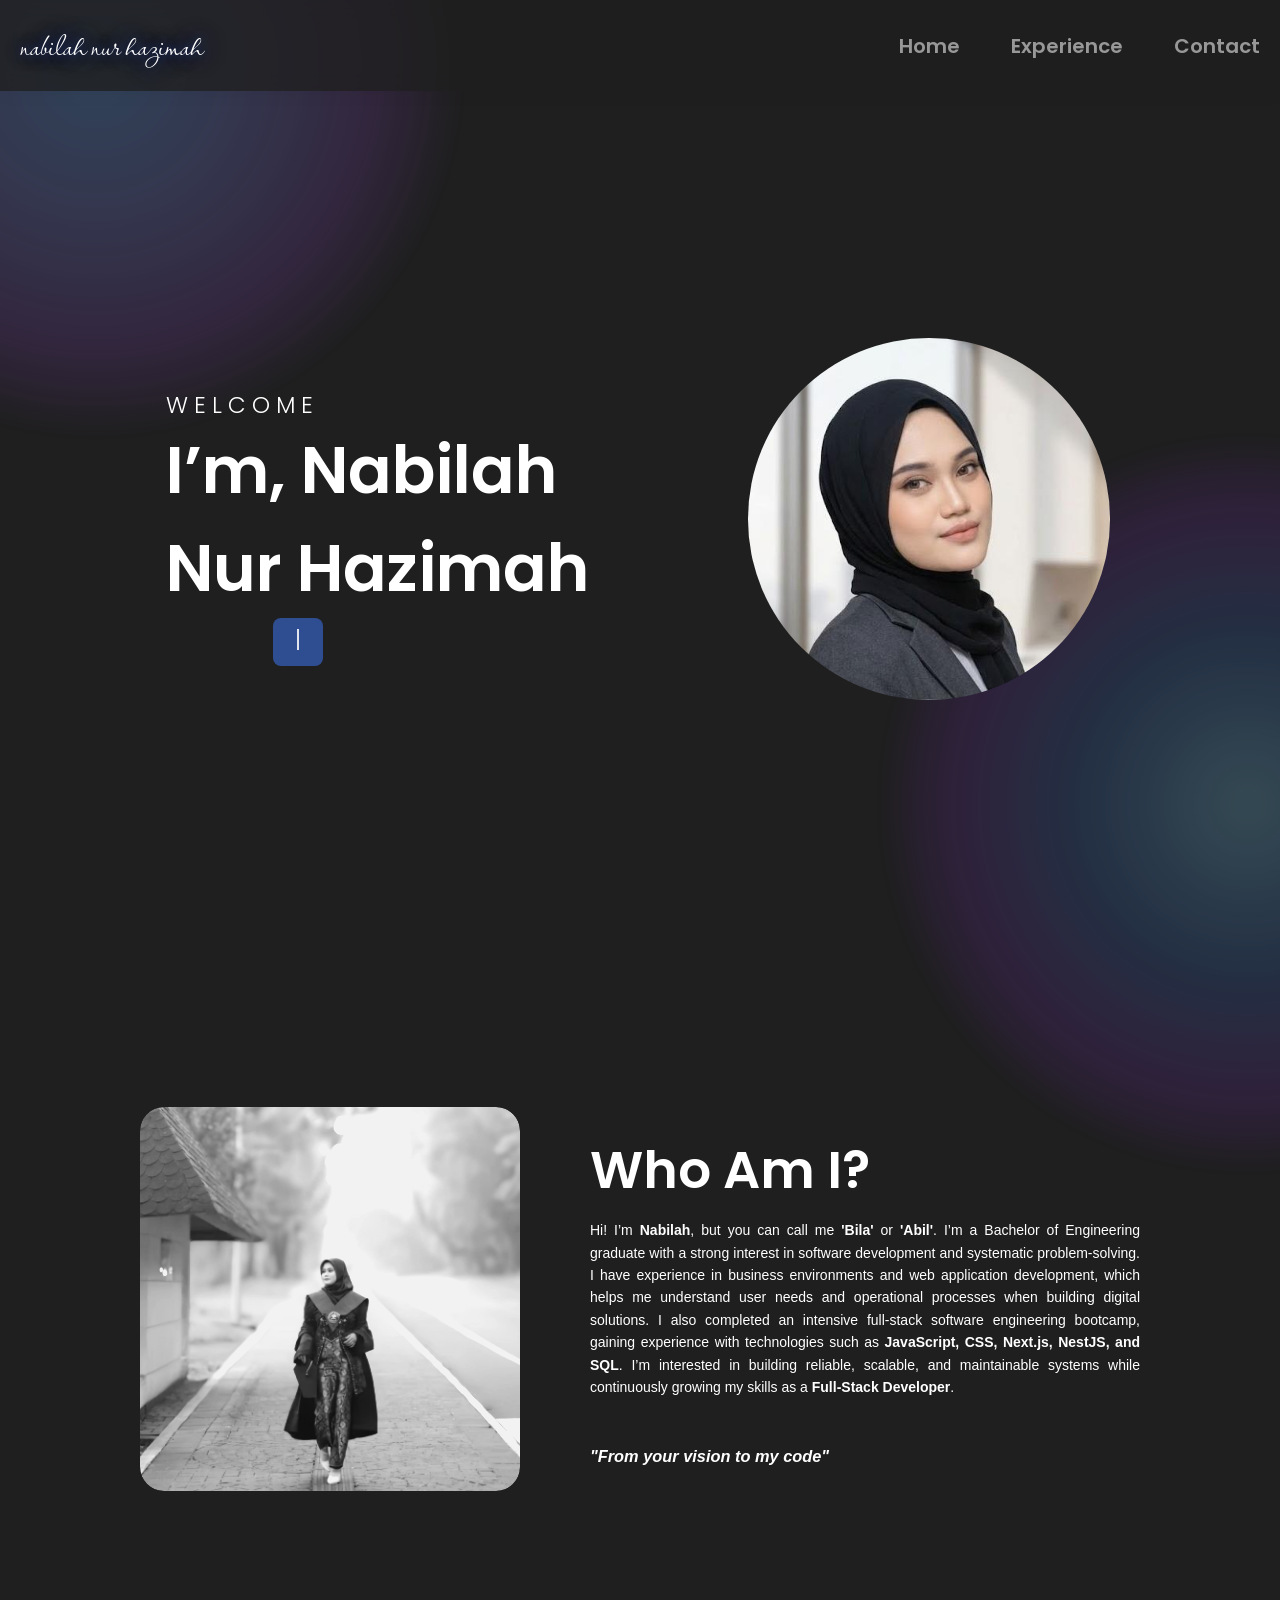
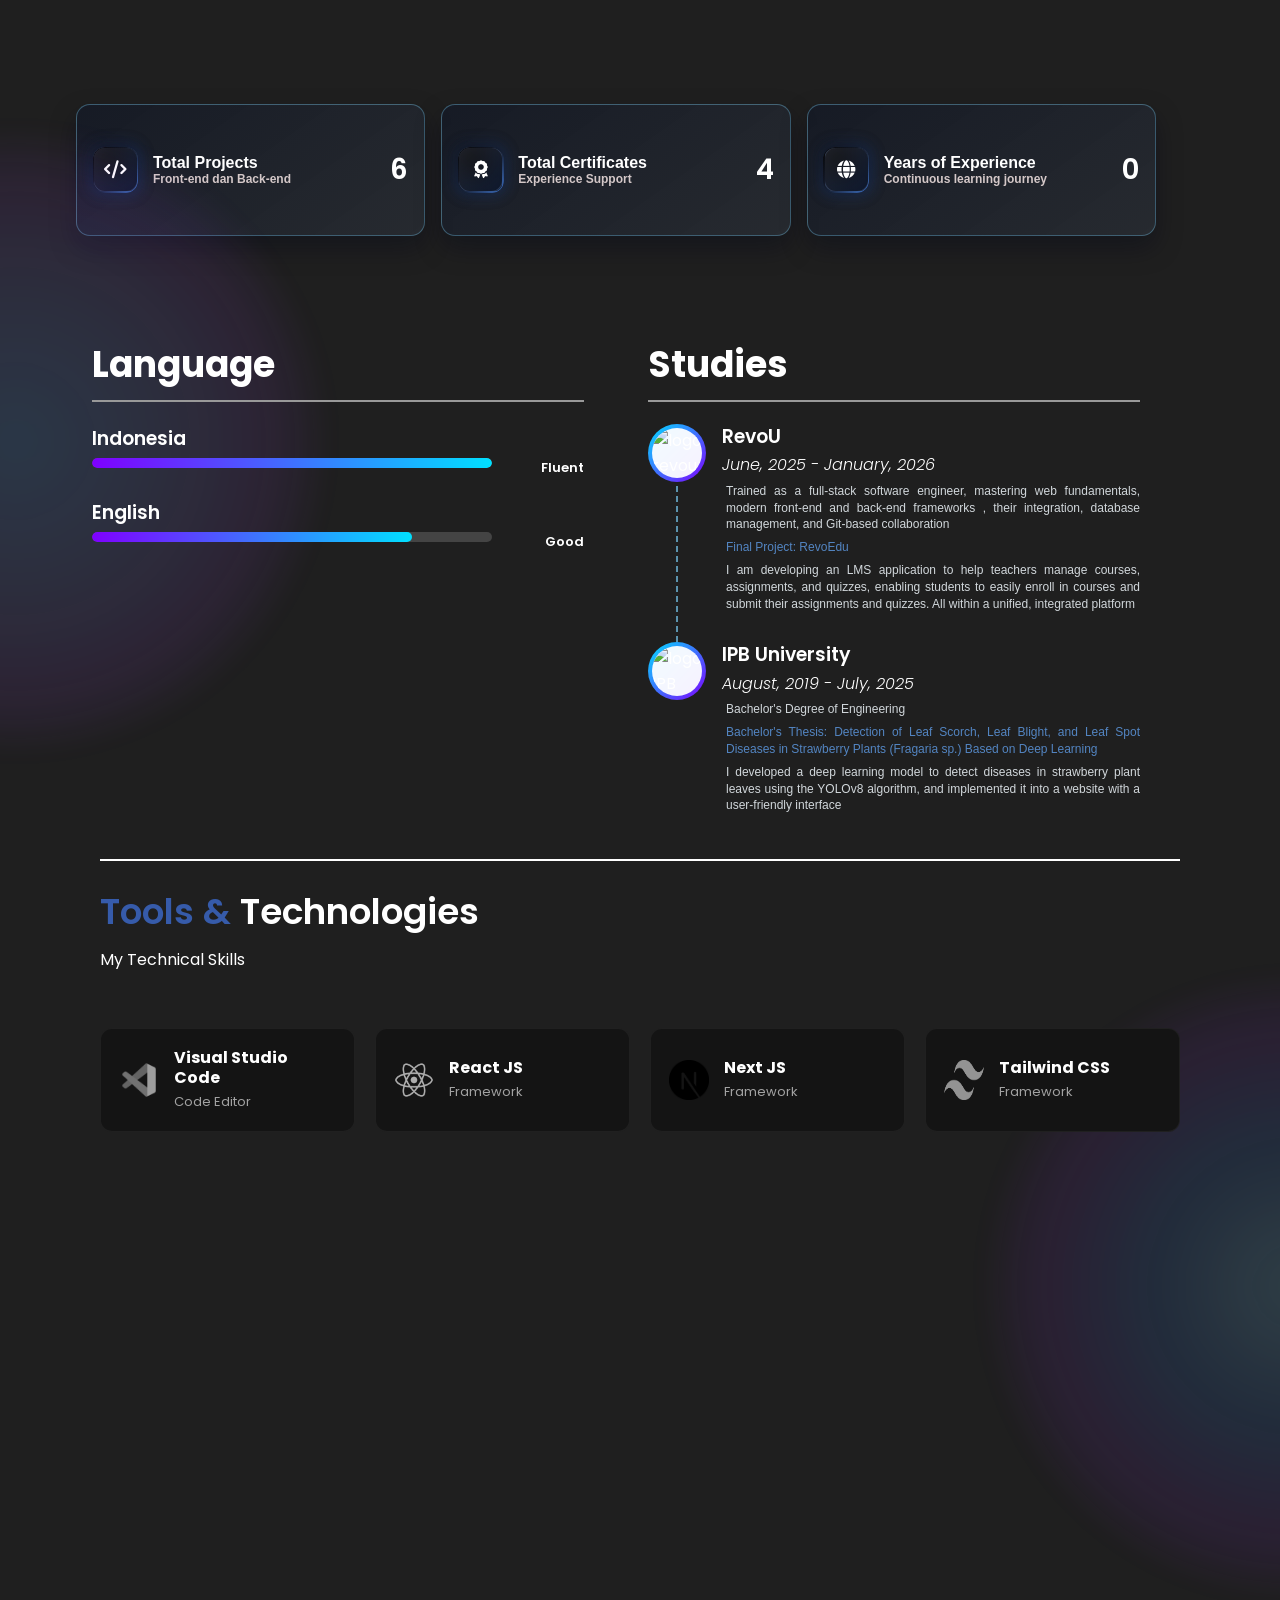
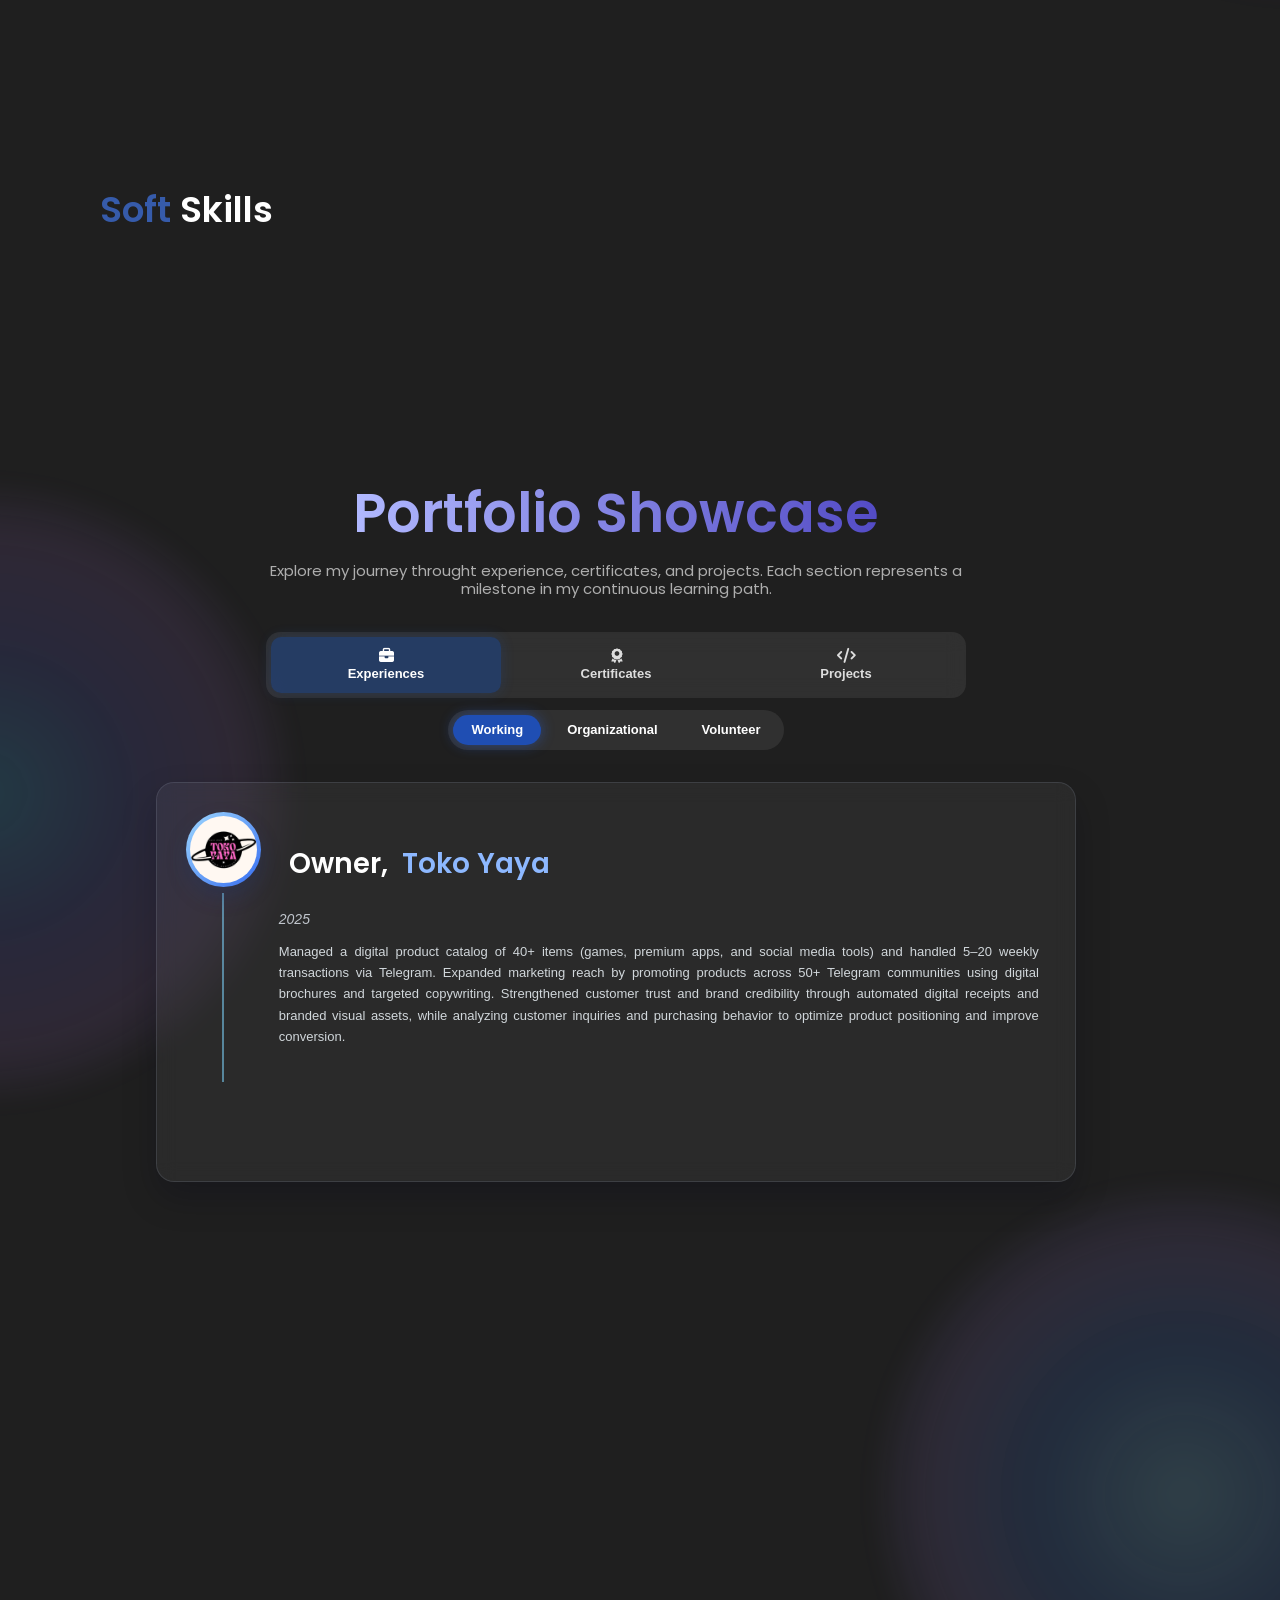
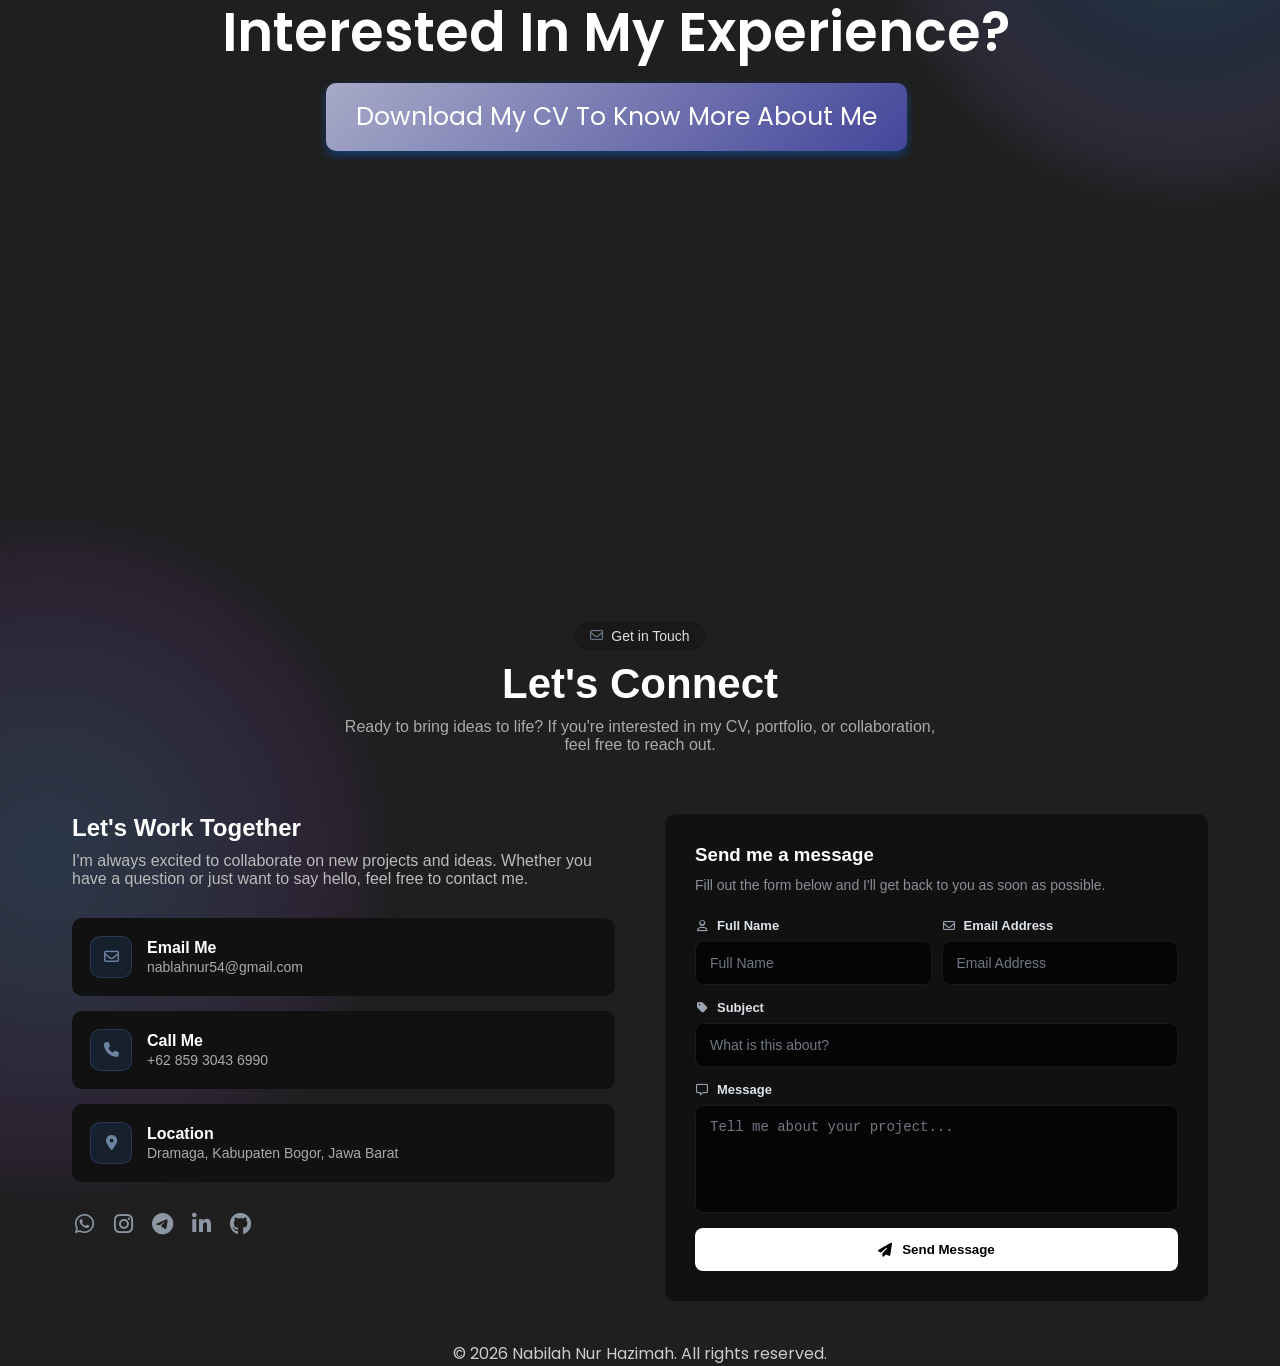
==== commit 8fae7a7c: "push" ====
--- a/index.html
+++ b/index.html
@@ -17,22 +17,40 @@
     />
 
     <link
+      href="https://fonts.googleapis.com/css2?family=Lavishly+Yours&display=swap"
+      rel="stylesheet"
+    />
+
+    <link
       href="https://unpkg.com/boxicons@2.1.4/css/boxicons.min.css"
       rel="stylesheet"
     />
 
+    <link
+      rel="stylesheet"
+      href="https://cdnjs.cloudflare.com/ajax/libs/font-awesome/6.5.0/css/all.min.css"
+    />
+
     <link rel="stylesheet" href="assets/css/style.css" />
   </head>
 
   <body>
+    <!-- intro splash overlay -->
+    <div id="intro-overlay" aria-hidden="true">
+      <div class="intro-text">
+        <span class="intro-welcome">Welcome</span>
+        <span class="intro-sub">to My Portfolio Website</span>
+      </div>
+    </div>
+
     <header>
       <nav class="navbar">
         <div class="container nav-wrapper">
-          <a class="logo">Nabilah</a>
+          <a class="logo">nabilah nur hazimah</a>
           <div class="menu-wrapper">
             <ul class="menu">
               <li><a href="#profile" class="menu-link-active">Home</a></li>
-              <li><a href="#experience" class="menu-link">Portfolio</a></li>
+              <li><a href="#experience" class="menu-link">Experience</a></li>
               <li><a href="#contact" class="menu-link">Contact</a></li>
             </ul>
           </div>
@@ -45,7 +63,7 @@
           <!-- Menu yang muncul saat hamburger diklik -->
           <ul class="mobile-menu" id="mobileMenu">
             <li><a href="#profile" class="menu-link-active">Home</a></li>
-            <li><a href="#experience" class="menu-link">Portfolio</a></li>
+            <li><a href="#experience" class="menu-link">Experience</a></li>
             <li><a href="#contact" class="menu-link">Contact</a></li>
           </ul>
         </div>
@@ -60,20 +78,17 @@
               <p>W E L C O M E</p>
               <h2>I’m, Nabilah</h2>
               <h2>Nur Hazimah</h2>
-              <div class="portfolio-toggle">
-                <button id="btn-bd" class="portfolio-btn active">
-                  Business Development
-                </button>
-                <button id="btn-se" class="portfolio-btn">
-                  Software Engineer
-                </button>
-              </div>
+              <button class="portfolio-btn active" disabled>
+                <span class="typewriter-text">Full-Stack Developer</span>
+              </button>
             </div>
             <div class="profile-img">
-              <img
-                src="assets/img/aku.jpeg"
-                alt="Profile Photo Nabilah Nur Hazimah"
-              />
+              <div class="profile-img-frame">
+                <img
+                  src="assets/img/aku2.jpeg"
+                  alt="Profile Photo Nabilah Nur Hazimah"
+                />
+              </div>
             </div>
           </div>
         </div>
@@ -87,272 +102,69 @@
                 <img src="assets/img/me.jpeg" alt="Photo of Nabilah" />
               </div>
               <div class="about-text">
-                <h2 class="about-title">About Me</h2>
+                <h2 class="about-title">Who Am I?</h2>
                 <p>
-                  I am a graduate of the Bachelor’s program in Mechanical and
-                  Biosystems Engineering who was actively involved in
-                  organizational and entrepreneurial activities during my
-                  studies. Currently, I am developing my competencies in
-                  Business Development through intensive training at MySkill and
-                  internship simulations at Forage. These programs help me learn
-                  market development strategies, sales planning, and client
-                  relationship management. In the future, I aspire to pursue a
-                  career as an Account Manager or Business Development
-                  Specialist. I believe my organizational experience,
-                  independent business management, and professional training
-                  will serve as strong assets to contribute meaningfully in the
-                  workplace.
+                  Hi! I’m <strong>Nabilah</strong>, but you can call me
+                  <strong>'Bila'</strong> or <strong>'Abil'</strong>. I’m a
+                  Bachelor of Engineering graduate with a strong interest in
+                  software development and systematic problem-solving. I have
+                  experience in business environments and web application
+                  development, which helps me understand user needs and
+                  operational processes when building digital solutions. I also
+                  completed an intensive full-stack software engineering
+                  bootcamp, gaining experience with technologies such as
+                  <strong>JavaScript, CSS, Next.js, NestJS, and SQL</strong>.
+                  I’m interested in building reliable, scalable, and
+                  maintainable systems while continuously growing my skills as a
+                  <strong>Full-Stack Developer</strong>.
                 </p>
-              </div>
-            </div>
-            <div
-              id="about-se"
-              class="about-content portfolio-section"
-              style="display: none"
-            >
-              <div class="about-img">
-                <img src="assets/img/me.jpeg" alt="Photo of Nabilah" />
-              </div>
-              <div class="about-text">
-                <h2 class="about-title">About Me</h2>
-                <p>
-                  I am a graduate of the Bachelor’s program in Mechanical and
-                  Biosystems Engineering aspiring Software Engineer who values
-                  accountability, adaptability, and problem-solving. With
-                  experience in software engineering, I contributed to
-                  developing and optimizing software solutions by analyzing
-                  system requirements and resolving technical issues to improve
-                  application stability and performance. I have skills in
-                  application development using HTML, CSS, JavaScript, PHP, and
-                  SQL, and I am able to translate system requirements and
-                  technical issues into effective software solutions. I recently
-                  completed a software engineering bootcamp at RevoU to
-                  strengthen my frontend and backend development skills. I am
-                  eager to bring my analytical mindset, technical skills, and
-                  commitment to continuous learning to a Software Engineer role
-                  and contribute meaningful impact to the team.
-                </p>
+                <h3><i>"From your vision to my code"</i></h3>
               </div>
             </div>
           </div>
         </div>
       </section>
 
-      <section id="skills" class="skills">
-        <div class="container">
-          <div id="skills-content-wrapper">
-            <div id="skills-bd" class="portfolio-section">
-              <h2 class="skills-title">My Skills</h2>
-              <div class="skills-grid">
-                <div class="skill">
-                  <svg width="220" height="220">
-                    <defs>
-                      <linearGradient id="grad" x1="1" y1="0" x2="0" y2="1">
-                        <stop offset="0%" stop-color="#00e0ff" />
-                        <stop offset="100%" stop-color="#7f00ff" />
-                      </linearGradient>
-                    </defs>
-                    <circle class="circle-bg" cx="130" cy="130" r="75.9" />
-                    <circle
-                      class="circle-progress-bd"
-                      cx="130"
-                      cy="130"
-                      r="75.9"
-                      style="--percent: 90"
-                    />
-                    <text x="130" y="137" text-anchor="middle" class="value">
-                      4.5
-                    </text>
-                  </svg>
-                  <div class="label">Communication</div>
-                </div>
-                <div class="skill">
-                  <svg width="220" height="220">
-                    <circle class="circle-bg" cx="130" cy="130" r="75.9" />
-                    <circle
-                      class="circle-progress-bd"
-                      cx="130"
-                      cy="130"
-                      r="75.9"
-                      style="--percent: 80"
-                    />
-                    <text x="130" y="137" text-anchor="middle" class="value">
-                      4.0
-                    </text>
-                  </svg>
-                  <div class="label">Relationship Building</div>
-                </div>
-                <div class="skill">
-                  <svg width="220" height="220">
-                    <circle class="circle-bg" cx="130" cy="130" r="75.9" />
-                    <circle
-                      class="circle-progress-bd"
-                      cx="130"
-                      cy="130"
-                      r="75.9"
-                      style="--percent: 84"
-                    />
-                    <text x="130" y="137" text-anchor="middle" class="value">
-                      4.2
-                    </text>
-                  </svg>
-                  <div class="label">Problem Solving</div>
-                </div>
-                <div class="skill">
-                  <svg width="220" height="220">
-                    <circle class="circle-bg" cx="130" cy="130" r="75.9" />
-                    <circle
-                      class="circle-progress-bd"
-                      cx="130"
-                      cy="130"
-                      r="75.9"
-                      style="--percent: 80"
-                    />
-                    <text x="130" y="137" text-anchor="middle" class="value">
-                      4.0
-                    </text>
-                  </svg>
-                  <div class="label">Market & Industry Insight</div>
-                </div>
-                <div class="skill">
-                  <svg width="220" height="220">
-                    <circle class="circle-bg" cx="130" cy="130" r="75.9" />
-                    <circle
-                      class="circle-progress-bd"
-                      cx="130"
-                      cy="130"
-                      r="75.9"
-                      style="--percent: 90"
-                    />
-                    <text x="130" y="137" text-anchor="middle" class="value">
-                      4.5
-                    </text>
-                  </svg>
-                  <div class="label">Collaboration & Internal Coordination</div>
-                </div>
-              </div>
-            </div>
-            <div id="skills-se" class="portfolio-section">
-              <h2 class="skills-title">My Skills</h2>
-              <div class="skills-grid">
-                <div class="skill">
-                  <svg width="220" height="220">
-                    <defs>
-                      <linearGradient id="grad-se1" x1="1" y1="0" x2="0" y2="1">
-                        <stop offset="0%" stop-color="#00e0ff" />
-                        <stop offset="100%" stop-color="#7f00ff" />
-                      </linearGradient>
-                    </defs>
-                    <circle class="circle-bg" cx="130" cy="130" r="75.9" />
-                    <circle
-                      class="circle-progress"
-                      cx="130"
-                      cy="130"
-                      r="75.9"
-                      style="--percent: 84"
-                      stroke="url(#grad-se1)"
-                    />
-                    <text x="130" y="137" text-anchor="middle" class="value">
-                      4.2
-                    </text>
-                  </svg>
-                  <div class="label">Problem Solving</div>
-                </div>
-                <div class="skill">
-                  <svg width="220" height="220">
-                    <defs>
-                      <linearGradient id="grad-se2" x1="1" y1="0" x2="0" y2="1">
-                        <stop offset="0%" stop-color="#00e0ff" />
-                        <stop offset="100%" stop-color="#7f00ff" />
-                      </linearGradient>
-                    </defs>
-                    <circle class="circle-bg" cx="130" cy="130" r="75.9" />
-                    <circle
-                      class="circle-progress"
-                      cx="130"
-                      cy="130"
-                      r="75.9"
-                      style="--percent: 80"
-                      stroke="url(#grad-se2)"
-                    />
-                    <text x="130" y="137" text-anchor="middle" class="value">
-                      4.0
-                    </text>
-                  </svg>
-                  <div class="label">Adaptability</div>
-                </div>
-                <div class="skill">
-                  <svg width="220" height="220">
-                    <defs>
-                      <linearGradient id="grad-se3" x1="1" y1="0" x2="0" y2="1">
-                        <stop offset="0%" stop-color="#00e0ff" />
-                        <stop offset="100%" stop-color="#7f00ff" />
-                      </linearGradient>
-                    </defs>
-                    <circle class="circle-bg" cx="130" cy="130" r="75.9" />
-                    <circle
-                      class="circle-progress"
-                      cx="130"
-                      cy="130"
-                      r="75.9"
-                      style="--percent: 78"
-                      stroke="url(#grad-se3)"
-                    />
-                    <text x="130" y="137" text-anchor="middle" class="value">
-                      3.9
-                    </text>
-                  </svg>
-                  <div class="label">Web Development</div>
-                </div>
-                <div class="skill">
-                  <svg width="220" height="220">
-                    <defs>
-                      <linearGradient id="grad-se4" x1="1" y1="0" x2="0" y2="1">
-                        <stop offset="0%" stop-color="#00e0ff" />
-                        <stop offset="100%" stop-color="#7f00ff" />
-                      </linearGradient>
-                    </defs>
-                    <circle class="circle-bg" cx="130" cy="130" r="75.9" />
-                    <circle
-                      class="circle-progress"
-                      cx="130"
-                      cy="130"
-                      r="75.9"
-                      style="--percent: 75"
-                      stroke="url(#grad-se4)"
-                    />
-                    <text x="130" y="137" text-anchor="middle" class="value">
-                      3.8
-                    </text>
-                  </svg>
-                  <div class="label">API Integration</div>
-                </div>
-                <div class="skill">
-                  <svg width="220" height="220">
-                    <defs>
-                      <linearGradient id="grad-se5" x1="1" y1="0" x2="0" y2="1">
-                        <stop offset="0%" stop-color="#00e0ff" />
-                        <stop offset="100%" stop-color="#7f00ff" />
-                      </linearGradient>
-                    </defs>
-                    <circle class="circle-bg" cx="130" cy="130" r="75.9" />
-                    <circle
-                      class="circle-progress"
-                      cx="130"
-                      cy="130"
-                      r="75.9"
-                      style="--percent: 80"
-                      stroke="url(#grad-se5)"
-                    />
-                    <text x="130" y="137" text-anchor="middle" class="value">
-                      4.0
-                    </text>
-                  </svg>
-                  <div class="label">Team Collaboration</div>
-                </div>
-              </div>
-            </div>
-          </div>
+      <section id="status" class="status-section" aria-label="Portfolio status">
+        <div class="status-wrapper">
+          <article class="status-card">
+            <div class="status-icon">
+              <i class="fa-solid fa-code"></i>
+            </div>
+
+            <div class="status-info">
+              <h3>Total Projects</h3>
+              <p>Front-end dan Back-end</p>
+            </div>
+
+            <div class="status-number">6</div>
+          </article>
+
+          <article class="status-card">
+            <div class="status-icon">
+              <i class="fa-solid fa-award"></i>
+            </div>
+
+            <div class="status-info">
+              <h3>Total Certificates</h3>
+              <p>Experience Support</p>
+            </div>
+
+            <div class="status-number">4</div>
+          </article>
+
+          <article class="status-card">
+            <div class="status-icon">
+              <i class="fa-solid fa-globe"></i>
+            </div>
+
+            <div class="status-info">
+              <h3>Years of Experience</h3>
+              <p>Continuous learning journey</p>
+            </div>
+
+            <div class="status-number">0</div>
+          </article>
         </div>
       </section>
 
@@ -392,17 +204,327 @@
                 </div>
                 <div class="info">
                   <strong>RevoU</strong>
-                  <p>2025</p>
+                  <p><i>June, 2025 - January, 2026</i></p>
+                  <h3>
+                    Trained as a full-stack software engineer, mastering web
+                    fundamentals, modern front-end and back-end frameworks ,
+                    their integration, database management, and Git-based
+                    collaboration
+                  </h3>
+                  <h4><strong>Final Project:</strong> RevoEdu</h4>
+                  <h5>
+                    I am developing an LMS application to help teachers manage
+                    courses, assignments, and quizzes, enabling students to
+                    easily enroll in courses and submit their assignments and
+                    quizzes. All within a unified, integrated platform
+                  </h5>
                 </div>
               </div>
               <!-- ipb -->
               <div class="study-item">
-                <div class="icon">
-                  <img src="assets/img/ipb.png" alt="logo IPB" />
+                <div class="icon icon-ipb">
+                  <img
+                    src="assets/img/ipb.png"
+                    alt="logo IPB"
+                    class="study-logo-ipb"
+                  />
                 </div>
                 <div class="info">
                   <strong>IPB University</strong>
-                  <p>2019</p>
+                  <p><i> August, 2019 - July, 2025</i></p>
+                  <h3>Bachelor's Degree of Engineering</h3>
+                  <h4>
+                    <strong>Bachelor's Thesis:</strong> Detection of Leaf
+                    Scorch, Leaf Blight, and Leaf Spot Diseases in Strawberry
+                    Plants (Fragaria sp.) Based on Deep Learning
+                  </h4>
+                  <h5>
+                    I developed a deep learning model to detect diseases in
+                    strawberry plant leaves using the YOLOv8 algorithm, and
+                    implemented it into a website with a user-friendly interface
+                  </h5>
+                </div>
+              </div>
+            </div>
+          </div>
+        </div>
+      </section>
+
+      <section id="skills" class="skills">
+        <div class="container">
+          <div id="skills-content-wrapper">
+            <div id="skills-bd" class="portfolio-section">
+              <h2 class="tools-title">
+                <span class="blue-text">Tools &</span>
+                <span class="white-text">Technologies</span>
+              </h2>
+              <p>My Technical Skills</p>
+
+              <div class="tools-grid">
+                <div class="tool-card">
+                  <img src="assets/img/vscode.png" alt="Visual Studio Code" />
+                  <div>
+                    <h3>Visual Studio Code</h3>
+                    <span>Code Editor</span>
+                  </div>
+                </div>
+
+                <div class="tool-card">
+                  <img src="assets/img/react.png" alt="React JS" />
+                  <div>
+                    <h3>React JS</h3>
+                    <span>Framework</span>
+                  </div>
+                </div>
+
+                <div class="tool-card">
+                  <img src="assets/img/nextjs.png" alt="Next JS" />
+                  <div>
+                    <h3>Next JS</h3>
+                    <span>Framework</span>
+                  </div>
+                </div>
+
+                <div class="tool-card">
+                  <img src="assets/img/tailwind.png" alt="Tailwind CSS" />
+                  <div>
+                    <h3>Tailwind CSS</h3>
+                    <span>Framework</span>
+                  </div>
+                </div>
+
+                <div class="tool-card">
+                  <img src="assets/img/html.png" alt="HTML" />
+                  <div>
+                    <h3>HTML</h3>
+                    <span>Markup Language</span>
+                  </div>
+                </div>
+
+                <div class="tool-card">
+                  <img src="assets/img/javascript.png" alt="JavaScript" />
+                  <div>
+                    <h3>Javascript</h3>
+                    <span>Language</span>
+                  </div>
+                </div>
+
+                <div class="tool-card">
+                  <img src="assets/img/node.png" alt="Node JS" />
+                  <div>
+                    <h3>Node JS</h3>
+                    <span>Javascript Runtime</span>
+                  </div>
+                </div>
+
+                <div class="tool-card">
+                  <img src="assets/img/typescript.png" alt="TypeScript" />
+                  <div>
+                    <h3>Typescript</h3>
+                    <span>Language</span>
+                  </div>
+                </div>
+
+                <div class="tool-card">
+                  <img src="assets/img/flask.png" alt="Flask" />
+                  <div>
+                    <h3>Flask</h3>
+                    <span>Framework</span>
+                  </div>
+                </div>
+
+                <div class="tool-card">
+                  <img src="assets/img/python.png" alt="Python" />
+                  <div>
+                    <h3>Python</h3>
+                    <span>Language</span>
+                  </div>
+                </div>
+
+                <div class="tool-card">
+                  <img src="assets/img/php.png" alt="PHP" />
+                  <div>
+                    <h3>PHP</h3>
+                    <span>Language</span>
+                  </div>
+                </div>
+
+                <div class="tool-card">
+                  <img src="assets/img/supa.png" alt="Supabase" />
+                  <div>
+                    <h3>Supabase</h3>
+                    <span>Cloud Server</span>
+                  </div>
+                </div>
+
+                <div class="tool-card">
+                  <img src="assets/img/opencv.png" alt="OpenCV" />
+                  <div>
+                    <h3>OpenCV</h3>
+                    <span>Computer Vision</span>
+                  </div>
+                </div>
+
+                <div class="tool-card">
+                  <img src="assets/img/neon.png" alt="Neonbase" />
+                  <div>
+                    <h3>Neonbase</h3>
+                    <span>Cloud Server</span>
+                  </div>
+                </div>
+
+                <div class="tool-card">
+                  <img src="assets/img/sql.png" alt="PostgreSQL" />
+                  <div>
+                    <h3>PostgreSQL</h3>
+                    <span>Database</span>
+                  </div>
+                </div>
+
+                <div class="tool-card">
+                  <img src="assets/img/css.png" alt="CSS" />
+                  <div>
+                    <h3>CSS</h3>
+                    <span>Framework</span>
+                  </div>
+                </div>
+
+                <div class="tool-card">
+                  <img src="assets/img/prisma.png" alt="Prisma ORM" />
+                  <div>
+                    <h3>Prisma ORM</h3>
+                    <span>Database</span>
+                  </div>
+                </div>
+
+                <div class="tool-card">
+                  <img src="assets/img/git.png" alt="GitHub" />
+                  <div>
+                    <h3>Github</h3>
+                    <span>Repository</span>
+                  </div>
+                </div>
+
+                <div class="tool-card">
+                  <img src="assets/img/yolo.png" alt="YOLO" />
+                  <div>
+                    <h3>YOLO</h3>
+                    <span>Computer Vision</span>
+                  </div>
+                </div>
+
+                <div class="tool-card">
+                  <img src="assets/img/docker.png" alt="Docker" />
+                  <div>
+                    <h3>Docker</h3>
+                    <span>Containerization</span>
+                  </div>
+                </div>
+
+                <div class="tool-card">
+                  <img src="assets/img/robo.png" alt="Roboflow" />
+                  <div>
+                    <h3>Roboflow</h3>
+                    <span>Computer Vision</span>
+                  </div>
+                </div>
+
+                <div class="tool-card">
+                  <img src="assets/img/vercel.png" alt="Vercel" />
+                  <div>
+                    <h3>Vercel</h3>
+                    <span>Cloud Server</span>
+                  </div>
+                </div>
+
+                <div class="tool-card">
+                  <img src="assets/img/railway.png" alt="Railway" />
+                  <div>
+                    <h3>Railway</h3>
+                    <span>Cloud Server</span>
+                  </div>
+                </div>
+
+                <div class="tool-card">
+                  <img src="assets/img/figma.png" alt="Figma" />
+                  <div>
+                    <h3>Figma</h3>
+                    <span>Design</span>
+                  </div>
+                </div>
+              </div>
+
+              <h2 class="skills-title1">
+                <span class="blue-text">Soft</span>
+                <span class="white-text">Skills</span>
+              </h2>
+              <div class="soft-skills-grid">
+                <div class="skill">
+                  <span class="skill-name">Communication</span>
+
+                  <div class="skill-bar">
+                    <span class="active"></span>
+                    <span class="active"></span>
+                    <span class="active"></span>
+                    <span class="active"></span>
+                    <span class="active"></span>
+                    <span class="active"></span>
+                    <span class="active"></span>
+                    <span class="active"></span>
+                    <span class="active"></span>
+                    <span></span>
+                  </div>
+                </div>
+
+                <div class="skill">
+                  <span class="skill-name">Problem Solving</span>
+
+                  <div class="skill-bar">
+                    <span class="active"></span>
+                    <span class="active"></span>
+                    <span class="active"></span>
+                    <span class="active"></span>
+                    <span class="active"></span>
+                    <span class="active"></span>
+                    <span class="active"></span>
+                    <span></span>
+                    <span></span>
+                    <span></span>
+                  </div>
+                </div>
+
+                <div class="skill">
+                  <span class="skill-name">Adaptability</span>
+
+                  <div class="skill-bar">
+                    <span class="active"></span>
+                    <span class="active"></span>
+                    <span class="active"></span>
+                    <span class="active"></span>
+                    <span class="active"></span>
+                    <span class="active"></span>
+                    <span class="active"></span>
+                    <span class="active"></span>
+                    <span></span>
+                    <span></span>
+                  </div>
+                </div>
+
+                <div class="skill">
+                  <span class="skill-name">Team Collaboration</span>
+
+                  <div class="skill-bar">
+                    <span class="active"></span>
+                    <span class="active"></span>
+                    <span class="active"></span>
+                    <span class="active"></span>
+                    <span class="active"></span>
+                    <span class="active"></span>
+                    <span class="active"></span>
+                    <span></span>
+                    <span></span>
+                    <span></span>
+                  </div>
                 </div>
               </div>
             </div>
@@ -415,151 +537,431 @@
           <div id="experience-content-wrapper">
             <div id="experience-bd" class="portfolio-section">
               <div class="experience-heading">
-                <h2>My Experience</h2>
-              </div>
-              <h3>Organizational Experience</h3>
-              <div class="cards">
-                <div class="card">
-                  <img src="assets/img/bemf.jpg" alt="BEM Logo" />
-                  <h4>Faculty Student Executive Board (BEM)</h4>
-                  <p>Staff Business and Partnership Division (2020)</p>
-                </div>
-                <div class="card">
-                  <img src="assets/img/hima.jpg" alt="HIMATETA Logo" />
-                  <h4>
-                    Mechanical and Biosystems Engineering Student Association
-                    (Himateta)
-                  </h4>
-                  <p>Staff Inventory and Entrepreneurship Division (2021)</p>
-                </div>
-              </div>
-              <h3>Volunteering</h3>
-              <div class="cards">
-                <div class="card">
-                  <img src="assets/img/mpkmb.jpg" alt="MPKMB 57" />
-                  <h4>Campus Orientation Committee (MPKMB 57)</h4>
-                  <p>Staff Design Decoration Branding (2020)</p>
-                </div>
-                <div class="card">
-                  <img src="assets/img/mmd.jpg" alt="TechnoF 57" />
-                  <h4>Faculty Orientation Committee (TechnoF 57)</h4>
-                  <p>Staff Multi Media and Decoration (2021)</p>
-                </div>
-                <div class="card">
-                  <img src="assets/img/redsbim.jpg" alt="Redsbim" />
-                  <h4>Redsbim (Webinars and Training)</h4>
-                  <p>Supervisor, Secretary (2021)</p>
-                </div>
-              </div>
-              <h3>Independent Business</h3>
-              <div class="cards">
-                <div class="card">
-                  <img
-                    src="assets/img/bilathrift.jpg"
-                    alt="Online thrift shop logo"
-                  />
-                  <h4>Online thrift shop (@bilathrift.id)</h4>
-                  <p>Owner (2020)</p>
-                </div>
-                <div class="card">
-                  <img
-                    src="assets/img/tokoyaya.jpg"
-                    alt="Digital product reseller logo"
-                  />
-                  <h4>Digital product reseller (@toko_yaya)</h4>
-                  <p>Owner (2025)</p>
-                </div>
-              </div>
-            </div>
-            <div id="experience-se" class="portfolio-section">
-              <div class="experience-heading">
-                <h2>My Experience</h2>
-              </div>
-              <h3>Projects Experience</h3>
-              <div class="cards">
-                <div class="card-se">
-                  <div class="card-img-grid">
+                <h2>Portfolio Showcase</h2>
+                <p>
+                  Explore my journey throught experience, certificates, and
+                  projects. Each section represents a milestone in my continuous
+                  learning path.
+                </p>
+              </div>
+
+              <!-- TAB MENU -->
+              <div class="portfolio-tabs">
+                <button class="tab active" data-tab="experiences">
+                  <i class="fa-solid fa-briefcase"></i>
+                  <span>Experiences</span>
+                </button>
+
+                <button class="tab" data-tab="certificates">
+                  <i class="fa-solid fa-award"></i>
+                  <span>Certificates</span>
+                </button>
+
+                <button class="tab" data-tab="projects">
+                  <i class="fa-solid fa-code"></i>
+                  <span>Projects</span>
+                </button>
+              </div>
+
+              <!-- FILTER (ONLY FOR EXPERIENCE) -->
+              <div class="experience-filter">
+                <button class="filter active" data-filter="working">
+                  Working
+                </button>
+
+                <button class="filter" data-filter="organizational">
+                  Organizational
+                </button>
+
+                <button class="filter" data-filter="volunteer">
+                  Volunteer
+                </button>
+              </div>
+
+              <!-- EXPERIENCE CARDS -->
+              <div class="portfolio-grid tab-content active" id="experiences">
+                <div class="work-timeline working experience-entry">
+                  <div class="work-item">
+                    <div class="work-logo">
+                      <img src="assets/img/ty.jpeg" alt="Toko Yaya logo" />
+                    </div>
+
+                    <div class="work-body">
+                      <h3>
+                        Owner,
+                        <span class="work-company">Toko Yaya</span>
+                      </h3>
+                      <p class="work-period"><i>2025</i></p>
+                      <p class="work-description">
+                        Managed a digital product catalog of 40+ items (games,
+                        premium apps, and social media tools) and handled 5–20
+                        weekly transactions via Telegram. Expanded marketing
+                        reach by promoting products across 50+ Telegram
+                        communities using digital brochures and targeted
+                        copywriting. Strengthened customer trust and brand
+                        credibility through automated digital receipts and
+                        branded visual assets, while analyzing customer
+                        inquiries and purchasing behavior to optimize product
+                        positioning and improve conversion.
+                      </p>
+                    </div>
+                  </div>
+
+                  <div class="work-item work-item-placeholder">
+                    <div class="work-logo work-logo-empty"></div>
+                    <div class="work-body-placeholder">
+                      <span class="work-placeholder-label">Present</span>
+                    </div>
+                  </div>
+                </div>
+
+                <div class="org-timeline organizational experience-entry">
+                  <!-- Item 1: HIMATETA IPB — RIGHT -->
+                  <div class="org-item org-item--right">
+                    <div class="org-dot"></div>
+                    <div class="org-card">
+                      <h3 class="org-name">HIMATETA IPB</h3>
+                      <p class="org-role">
+                        Staff Inventory and Entrepreneurship
+                      </p>
+                      <p class="org-year">
+                        <i>November, 2021 – December, 2022</i>
+                      </p>
+                      <div class="org-img-wrap">
+                        <img src="assets/img/hima.jpg" alt="HIMATETA IPB" />
+                      </div>
+                      <p class="org-desc">
+                        Managed product sales operations by optimizing marketing
+                        strategies and multi-channel distribution to improve
+                        market reach and sales efficiency. Maintained accurate
+                        financial records by tracking revenue and expenses using
+                        standardized reporting to ensure transparency. Also
+                        coordinated with student associations across departments
+                        to conduct benchmarking, share best practices, and
+                        strengthen collaboration to improve organizational
+                        programs and effectiveness.
+                      </p>
+                    </div>
+                  </div>
+
+                  <!-- Item 2: Faculty Student Executive Board IPB — LEFT -->
+                  <div class="org-item org-item--left">
+                    <div class="org-dot"></div>
+                    <div class="org-card">
+                      <h3 class="org-name">
+                        Faculty Student Executive Board IPB
+                      </h3>
+                      <p class="org-role">Staff Business and Partnership</p>
+                      <p class="org-year">
+                        <i>December, 2020 – November, 2021</i>
+                      </p>
+                      <div class="org-img-wrap">
+                        <img
+                          src="assets/img/bemf.jpg"
+                          alt="Faculty Student Executive Board IPB"
+                        />
+                      </div>
+                      <p class="org-desc">
+                        Developed and executed marketing and sales strategies
+                        through direct selling and social media promotion to
+                        increase product visibility and conversions. Designed
+                        Instagram feed content and visual layouts, including
+                        color palette selection, product alignment, and engaging
+                        captions to strengthen brand identity. Created
+                        promotional banners and pricing campaigns to support
+                        marketing initiatives, while maintaining weekly meeting
+                        documentation using standardized formats to ensure
+                        organized records and effective communication with the
+                        division leadership.
+                      </p>
+                    </div>
+                  </div>
+                </div>
+
+                <div class="org-timeline volunteer experience-entry">
+                  <!-- Item 1: Redsbim — RIGHT -->
+                  <div class="org-item org-item--right">
+                    <div class="org-dot"></div>
+                    <div class="org-card">
+                      <h3 class="org-name">
+                        Business, Digital Marketing, and Stocks Webinars &
+                        Training
+                      </h3>
+                      <p class="org-role">Secretary</p>
+                      <p class="org-year"><i>March 2021 – August 2021</i></p>
+                      <div class="org-img-wrap">
+                        <img
+                          src="assets/img/redsbim.jpg"
+                          alt="Business, Digital Marketing, and Stocks Webinars and Training"
+                        />
+                      </div>
+                      <p class="org-desc">
+                        Contacted and confirmed speakers for stock investment
+                        webinars through personal networks by clearly
+                        communicating event objectives and speaker benefits.
+                        Recorded meeting and webinar minutes to maintain
+                        organized documentation for effective follow-up and
+                        decision-making, and acted as a liaison between
+                        divisions to coordinate requests, distribute tasks, and
+                        ensure smooth communication and timely execution of
+                        responsibilities.
+                      </p>
+                    </div>
+                  </div>
+
+                  <!-- Item 2: mpkmb — LEFT -->
+                  <div class="org-item org-item--left">
+                    <div class="org-dot"></div>
+                    <div class="org-card">
+                      <h3 class="org-name">Campus Orientation Committee</h3>
+                      <p class="org-role">
+                        Staff Design Decoration Branding Division
+                      </p>
+                      <p class="org-year"><i>April 2020 – September 2020</i></p>
+                      <div class="org-img-wrap">
+                        <img
+                          src="assets/img/mpkmb.jpg"
+                          alt="Campus Orientation Committee"
+                        />
+                      </div>
+                      <p class="org-desc">
+                        Designed and arranged the stage layout and decorations
+                        for six months to ensure alignment with the event theme
+                        and create a strong visual experience. Collaborated in
+                        the design and ideation of LINE stickers to support
+                        consistent event branding, while coordinating with the
+                        design team to ensure the final visuals met quality
+                        standards and branding objectives.
+                      </p>
+                    </div>
+                  </div>
+                </div>
+              </div>
+
+              <!-- CERTIFICATES -->
+              <div class="portfolio-grid tab-content" id="certificates">
+                <a
+                  class="certificate-card"
+                  href="https://drive.google.com/file/d/1PPAcnOQfumLQjqoNGJ5LbMSlX8-sJOwf/view?usp=drive_link"
+                  target="_blank"
+                  rel="noopener noreferrer"
+                >
+                  <div class="cert-image-wrap">
+                    <img src="assets/img/srevou.jpg" alt="Sertifikat revou" />
+                    <div class="cert-overlay">
+                      <span class="cert-preview-pill">
+                        <i class="fa-solid fa-magnifying-glass"></i>
+                        <span>Preview</span>
+                      </span>
+                    </div>
+                  </div>
+                  <h3 class="cert-title">
+                    Certificate Full-Stack Software Engineering
+                  </h3>
+                  <p class="cert-year"><i>January 2026</i></p>
+                </a>
+
+                <a
+                  class="certificate-card"
+                  href="https://drive.google.com/file/d/1PenHHCZyiJvOcgss-Bs5EkL3kNR5Kfes/view?usp=drive_link"
+                  target="_blank"
+                  rel="noopener noreferrer"
+                >
+                  <div class="cert-image-wrap">
                     <img
-                      src="assets/img/stroberi1.jpg"
-                      alt="Strawberry Leaf Disease 1"
+                      src="assets/img/shimateta.jpg"
+                      alt="Sertifikat himateta"
                     />
+                    <div class="cert-overlay">
+                      <span class="cert-preview-pill">
+                        <i class="fa-solid fa-magnifying-glass"></i>
+                        <span>Preview</span>
+                      </span>
+                    </div>
+                  </div>
+                  <h3 class="cert-title">Certificate of Appreciation</h3>
+                  <p class="cert-year"><i>May 2023</i></p>
+                </a>
+
+                <a
+                  class="certificate-card"
+                  href="https://drive.google.com/file/d/1Pa91bHnZpFT0AeWtqYPuQOoMpJxtgEMu/view?usp=drive_link"
+                  target="_blank"
+                  rel="noopener noreferrer"
+                >
+                  <div class="cert-image-wrap">
+                    <img src="assets/img/sbemf.png" alt="Sertifikat bemf" />
+                    <div class="cert-overlay">
+                      <span class="cert-preview-pill">
+                        <i class="fa-solid fa-magnifying-glass"></i>
+                        <span>Preview</span>
+                      </span>
+                    </div>
+                  </div>
+                  <h3 class="cert-title">Certificate Karsa Cipta</h3>
+                  <p class="cert-year"><i>January 2022</i></p>
+                </a>
+
+                <a
+                  class="certificate-card"
+                  href="https://drive.google.com/file/d/1PSUmzeXckyDOx3oOchsuMKYe4PfzeRYN/view?usp=drive_link"
+                  target="_blank"
+                  rel="noopener noreferrer"
+                >
+                  <div class="cert-image-wrap">
+                    <img src="assets/img/smpkmb.jpg" alt="Sertifikat mpkmb57" />
+                    <div class="cert-overlay">
+                      <span class="cert-preview-pill">
+                        <i class="fa-solid fa-magnifying-glass"></i>
+                        <span>Preview</span>
+                      </span>
+                    </div>
+                  </div>
+                  <h3 class="cert-title">Certificate Committee</h3>
+                  <p class="cert-year"><i>September 2020</i></p>
+                </a>
+              </div>
+
+              <!-- PROJECTS -->
+              <div class="portfolio-grid tab-content" id="projects">
+                <a class="certificate-card" href="projects/lms.html">
+                  <div class="cert-image-wrap">
+                    <img src="assets/img/revoedu.png" alt="RevoEdu preview" />
+                    <div class="cert-overlay">
+                      <span class="cert-preview-pill">
+                        <i class="fa-solid fa-magnifying-glass"></i>
+                        <span>See More</span>
+                      </span>
+                    </div>
+                  </div>
+                  <h3 class="cert-title">RevoEdu</h3>
+                  <p class="cert-year"><i>January 2026</i></p>
+                  <p class="proj-desc">
+                    RevoEdu is a comprehensive Learning Management System (LMS)
+                    designed to facilitate digital education for both students
+                    and lecturers. It serves as a centralized platform for
+                    course management, content delivery, and assignment
+                    tracking, bridging the gap between instructional material
+                    and student engagement in a virtual classroom environment.
+                  </p>
+                </a>
+
+                <a class="certificate-card" href="projects/ecommerce.html">
+                  <div class="cert-image-wrap">
+                    <img src="assets/img/revoshop.png" alt="RevoShop preview" />
+                    <div class="cert-overlay">
+                      <span class="cert-preview-pill">
+                        <i class="fa-solid fa-magnifying-glass"></i>
+                        <span>See More</span>
+                      </span>
+                    </div>
+                  </div>
+                  <h3 class="cert-title">RevoShop</h3>
+                  <p class="cert-year"><i>November 2025</i></p>
+                  <p class="proj-desc">
+                    RevoShop is a modern e-commerce application designed to
+                    provide a seamless shopping experience for digital products.
+                    Built to demonstrate proficiency in contemporary web
+                    development, it serves as a functional store prototype where
+                    users can browse, filter, and manage products through a
+                    clean, performant interface.
+                  </p>
+                </a>
+
+                <a class="certificate-card" href="projects/revobank.html">
+                  <div class="cert-image-wrap">
+                    <img src="assets/img/revobank.png" alt="RevoBank preview" />
+                    <div class="cert-overlay">
+                      <span class="cert-preview-pill">
+                        <i class="fa-solid fa-magnifying-glass"></i>
+                        <span>See More</span>
+                      </span>
+                    </div>
+                  </div>
+                  <h3 class="cert-title">RevoBank</h3>
+                  <p class="cert-year"><i>December 2025 - January 2026</i></p>
+                  <p class="proj-desc">
+                    RevoBank is a robust backend system designed to power
+                    digital banking operations. It provides a secure and
+                    scalable infrastructure for managing user identities,
+                    multiple bank accounts, and financial transactions. The
+                    project serves as the core engine for a banking ecosystem,
+                    ensuring data integrity and security for sensitive financial
+                    information.
+                  </p>
+                </a>
+
+                <a class="certificate-card" href="projects/game.html">
+                  <div class="cert-image-wrap">
                     <img
-                      src="assets/img/stroberi2.png"
-                      alt="Strawberry Leaf Disease 2"
+                      src="assets/img/revofun.png"
+                      alt="Game Project preview"
                     />
+                    <div class="cert-overlay">
+                      <span class="cert-preview-pill">
+                        <i class="fa-solid fa-magnifying-glass"></i>
+                        <span>See More</span>
+                      </span>
+                    </div>
+                  </div>
+                  <h3 class="cert-title">RevoFun</h3>
+                  <p class="cert-year"><i>September 2025</i></p>
+                  <p class="proj-desc">
+                    RevoFun is an interactive web-based gaming platform
+                    featuring a collection of classic arcade-style mini-games.
+                    Designed to demonstrate front-end development skills and
+                    game logic implementation, the project provides a
+                    centralized hub where users can engage in multiple distinct
+                    gaming experiences directly within a web browser.
+                  </p>
+                </a>
+                <a class="certificate-card" href="projects/porto.html">
+                  <div class="cert-image-wrap">
+                    <img src="assets/img/porto.png" alt="Portfolio preview" />
+                    <div class="cert-overlay">
+                      <span class="cert-preview-pill">
+                        <i class="fa-solid fa-magnifying-glass"></i>
+                        <span>See More</span>
+                      </span>
+                    </div>
+                  </div>
+                  <h3 class="cert-title">PortFolio</h3>
+                  <p class="cert-year"><i>July 2025 - August 2025</i></p>
+                  <p class="proj-desc">
+                    The project is a personal portfolio website designed to
+                    showcase professional skills and experiences in business and
+                    technology. It serves as a digital profile for a fresh
+                    graduate in Mechanical and Biosystems Engineering who is
+                    transitioning into business development and digital product
+                    development. The site highlights the creator's background,
+                    skills, and organizational achievements.
+                  </p>
+                </a>
+                <a class="certificate-card" href="projects/strawberry.html">
+                  <div class="cert-image-wrap">
                     <img
-                      src="assets/img/stroberi3.jpg"
-                      alt="Strawberry Leaf Disease 3"
+                      src="assets/img/stroberi.png"
+                      alt="peduli stroberi preview"
                     />
-                    <img
-                      src="assets/img/stroberi4.jpg"
-                      alt="Strawberry Leaf Disease 4"
-                    />
-                  </div>
-                  <h4>Peduli Stroberi</h4>
-                  <h5>
-                    Web application using machine learning to detect strawberry
-                    leaf diseases
-                  </h5>
-                  <p>(February 2023 -July 2024)</p>
-                </div>
-                <div class="card-se">
-                  <div class="card-img-grid">
-                    <img src="assets/img/port1.png" alt="Portfolio 1" />
-                    <img src="assets/img/port2.png" alt="Portfolio 2" />
-                    <img src="assets/img/port3.png" alt="Portfolio 3" />
-                    <img src="assets/img/port4.png" alt="Portfolio 4" />
-                  </div>
-                  <h4>Portfolio</h4>
-                  <h5>Responsive Web Pages</h5>
-                  <p>(July 2025 - August 2025)</p>
-                </div>
-                <div class="card-se">
-                  <div class="card-img-grid">
-                    <img src="assets/img/game1.png" alt="RevoFun 1" />
-                    <img src="assets/img/game2.png" alt="RevoFun 2" />
-                    <img src="assets/img/game3.png" alt="RevoFun 3" />
-                    <img src="assets/img/game4.png" alt="RevoFun 4" />
-                  </div>
-                  <h4>RevoFun</h4>
-                  <h5>Interactive Website</h5>
-                  <p>(September 2025)</p>
-                </div>
-                <div class="card-se">
-                  <div class="card-img-grid">
-                    <img src="assets/img/shop1.png" alt="RevoShop 1" />
-                    <img src="assets/img/shop2.png" alt="RevoShop 2" />
-                    <img src="assets/img/shop3.png" alt="RevoShop 3" />
-                    <img src="assets/img/shop4.png" alt="RevoShop 4" />
-                  </div>
-                  <h4>RevoShop</h4>
-                  <h5>Front-end Application</h5>
-                  <p>(October 2025 - November 2025)</p>
-                </div>
-                <div class="card-se">
-                  <div class="card-img-grid">
-                    <img src="assets/img/bank1.png" alt="RevoBank 1" />
-                    <img src="assets/img/bank2.png" alt="RevoBank 2" />
-                    <img src="assets/img/bank3.png" alt="RevoBank 3" />
-                    <img src="assets/img/bank4.png" alt="RevoBank 4" />
-                  </div>
-                  <h4>RevoBank-API</h4>
-                  <h5>Back-end Development</h5>
-                  <p>(December 2025 - January 2026)</p>
-                </div>
-                <div class="card-se">
-                  <div class="card-img-grid">
-                    <img src="assets/img/edu1.png" alt="RevoEdu 1" />
-                    <img src="assets/img/edu2.png" alt="RevoEdu 2" />
-                    <img src="assets/img/edu3.png" alt="RevoEdu 3" />
-                    <img src="assets/img/edu4.png" alt="RevoEdu 4" />
-                  </div>
-                  <h4>RevoEdu</h4>
-                  <h5>
-                    Comprehensive Real-world Applications for Coding Knowledge
-                  </h5>
-                  <p>(January 2026)</p>
-                </div>
+                    <div class="cert-overlay">
+                      <span class="cert-preview-pill">
+                        <i class="fa-solid fa-magnifying-glass"></i>
+                        <span>See More</span>
+                      </span>
+                    </div>
+                  </div>
+                  <h3 class="cert-title">Peduli Stroberi</h3>
+                  <p class="cert-year"><i>February 2023 - July 2024</i></p>
+                  <p class="proj-desc">
+                    This project is a Python-based decision support system
+                    designed to assist farmers in detecting strawberry leaf
+                    diseases. By leveraging YOLOv8 computer vision, it addresses
+                    agricultural economic threats by providing a technological
+                    solution to identify infections from uploaded photos,
+                    helping minimize crop yield losses through early
+                    intervention.
+                  </p>
+                </a>
               </div>
             </div>
           </div>
@@ -569,13 +971,12 @@
       <section class="download-section">
         <div class="container">
           <h2>Interested In My Experience?</h2>
-          <p>Download My CV To Know More About Me</p>
           <div class="cv-btn-group">
-            <a href="cv-bd.pdf" class="btn-cv" download
-              >Download CV Business Development</a
-            >
-            <a href="cv-se.pdf" class="btn-cv" download
-              >Download CV Software Engineer</a
+            <a
+              href="https://docs.google.com/document/d/1vQmc5B1rz7LEpmpSkbZcPemeWume-slI/edit?usp=sharing&ouid=102538993394413215208&rtpof=true&sd=true"
+              class="btn-cv"
+              download
+              >Download My CV To Know More About Me</a
             >
           </div>
         </div>
@@ -583,107 +984,211 @@
 
       <section id="contact" class="contact">
         <div class="container">
-          <div style="width: 100%">
-            <h1>Contact</h1>
-            <div class="description">
+          <!-- Title -->
+          <div class="contact-header">
+            <div class="badge">
+              <i class="fa-regular fa-envelope" aria-hidden="true"></i>
+              <span>Get in Touch</span>
+            </div>
+
+            <h1>Let's Connect</h1>
+
+            <p>
+              Ready to bring ideas to life? If you're interested in my CV,
+              portfolio, or collaboration, feel free to reach out.
+            </p>
+          </div>
+
+          <div class="contact-grid">
+            <!-- LEFT SIDE -->
+            <div class="contact-left">
+              <h3>Let's Work Together</h3>
+
               <p>
-                Interested in my CV or portfolio? Or perhaps have questions?
-                Contact me, and I'll be happy to assist you.
+                I'm always excited to collaborate on new projects and ideas.
+                Whether you have a question or just want to say hello, feel free
+                to contact me.
               </p>
-            </div>
-          </div>
-
-          <div class="column">
-            <h3>Info</h3>
-            <div class="contact-info">
-              <p>
-                <strong>
-                  <img
-                    src="https://img.icons8.com/fluency-systems-filled/48/phone.png"
-                    alt="phone"
-                    class="icons"
+
+              <div class="contact-card">
+                <div class="card">
+                  <span class="card-icon" aria-hidden="true">
+                    <i class="fa-regular fa-envelope"></i>
+                  </span>
+                  <div class="card-copy">
+                    <h4>Email Me</h4>
+                    <p>nablahnur54@gmail.com</p>
+                  </div>
+                </div>
+
+                <div class="card">
+                  <span class="card-icon" aria-hidden="true">
+                    <i class="fa-solid fa-phone"></i>
+                  </span>
+                  <div class="card-copy">
+                    <h4>Call Me</h4>
+                    <p>+62 859 3043 6990</p>
+                  </div>
+                </div>
+
+                <div class="card">
+                  <span class="card-icon" aria-hidden="true">
+                    <i class="fa-solid fa-location-dot"></i>
+                  </span>
+                  <div class="card-copy">
+                    <h4>Location</h4>
+                    <p>Dramaga, Kabupaten Bogor, Jawa Barat</p>
+                  </div>
+                </div>
+              </div>
+
+              <!-- SOCIAL -->
+              <div class="social">
+                <a href="https://wa.me/+6281211886521" aria-label="WhatsApp">
+                  <i class="fa-brands fa-whatsapp" aria-hidden="true"></i>
+                </a>
+
+                <a
+                  href="https://www.instagram.com/abilanr"
+                  aria-label="Instagram"
+                >
+                  <i class="fa-brands fa-instagram" aria-hidden="true"></i>
+                </a>
+
+                <a href="https://t.me/awbila" aria-label="Telegram">
+                  <i class="fa-brands fa-telegram" aria-hidden="true"></i>
+                </a>
+
+                <a
+                  href="https://www.linkedin.com/in/abilanr/"
+                  aria-label="LinkedIn"
+                >
+                  <i class="fa-brands fa-linkedin-in" aria-hidden="true"></i>
+                </a>
+
+                <a href="https://github.com/awxbila" aria-label="GitHub">
+                  <i class="fa-brands fa-github" aria-hidden="true"></i>
+                </a>
+              </div>
+            </div>
+
+            <!-- RIGHT SIDE FORM -->
+            <div class="contact-right">
+              <h3>Send me a message</h3>
+              <p class="contact-form-copy">
+                Fill out the form below and I'll get back to you as soon as
+                possible.
+              </p>
+
+              <form
+                id="contact-form"
+                class="contact-form"
+                action="https://formsubmit.co/ajax/nablahnur54@gmail.com"
+                method="POST"
+              >
+                <input type="hidden" name="_captcha" value="false" />
+                <input
+                  type="hidden"
+                  name="_subject"
+                  value="New portfolio message from awxbila"
+                />
+                <input
+                  type="text"
+                  name="_honey"
+                  class="form-honeypot"
+                  tabindex="-1"
+                  autocomplete="off"
+                />
+
+                <div class="form-row">
+                  <div class="field-group">
+                    <label class="field-label" for="contact-name">
+                      <i class="fa-regular fa-user"></i>
+                      <span>Full Name</span>
+                    </label>
+                    <input
+                      id="contact-name"
+                      type="text"
+                      name="name"
+                      placeholder="Full Name"
+                      required
+                    />
+                  </div>
+
+                  <div class="field-group">
+                    <label class="field-label" for="contact-email">
+                      <i class="fa-regular fa-envelope"></i>
+                      <span>Email Address</span>
+                    </label>
+                    <input
+                      id="contact-email"
+                      type="email"
+                      name="email"
+                      placeholder="Email Address"
+                      required
+                    />
+                  </div>
+                </div>
+
+                <div class="field-group">
+                  <label class="field-label" for="contact-subject">
+                    <i class="fa-solid fa-tag"></i>
+                    <span>Subject</span>
+                  </label>
+                  <input
+                    id="contact-subject"
+                    type="text"
+                    name="subject"
+                    placeholder="What is this about?"
                   />
-                  +62 859 3043 6990
-                </strong>
-              </p>
-
-              <p>
-                <a href="mailto:nablahnur54@gmail.com">nablahnur54@gmail.com</a>
-              </p>
-              <p>Dramaga<br />Kabupaten Bogor<br />Jawa Barat<br />16680</p>
-            </div>
-          </div>
-
-          <div class="column">
-            <h3>Say hello</h3>
-            <form action="#" method="POST">
-              <div class="form-group">
-                <label for="name">Name</label>
-                <input type="text" name="name" placeholder="Name" required />
-              </div>
-
-              <div class="form-group">
-                <label for="phone">Telephone</label>
-                <input type="text" name="phone" placeholder="Telephone" />
-              </div>
-
-              <div class="form-group">
-                <label for="email">Email</label>
-                <input type="email" name="email" placeholder="Email" required />
-              </div>
-
-              <div class="form-group">
-                <label for="comment">Comment</label>
-                <textarea
-                  name="comment"
-                  placeholder="Comment"
-                  rows="4"
-                  required
-                ></textarea>
-              </div>
-
-              <input type="submit" value="Submit" />
-            </form>
-          </div>
-
-          <div class="column">
-            <h3>Keep connected</h3>
-            <div class="social">
-              <a href="https://wa.me//+6281211886521">
-                <img
-                  src="https://img.icons8.com/ios-filled/50/whatsapp--v1.png"
-                  alt="whatsapp--v1"
-                  class="sosmed"
-                />WhatsApp
-              </a>
-              <a href="https://www.instagram.com/abilanr">
-                <img
-                  src="https://img.icons8.com/ios-glyphs/30/instagram-new.png"
-                  alt="instagram-new"
-                  class="sosmed"
-                />Instagram
-              </a>
-              <a href="https://t.me/awbila">
-                <img
-                  src="https://img.icons8.com/ios-filled/50/telegram.png"
-                  alt="telegram"
-                  class="sosmed"
-                />Telegram
-              </a>
-              <a href="https://www.linkedin.com/in/abilanr/">
-                <img
-                  src="https://img.icons8.com/ios-filled/50/linkedin.png"
-                  alt="linkedin"
-                  class="sosmed"
-                />LinkedIn
-              </a>
-              <a href="https://github.com/awxbila">
-                <img
-                  src="https://img.icons8.com/ios-glyphs/30/github.png"
-                  alt="github"
-                  class="sosmed"
-                />Github
-              </a>
+                </div>
+
+                <div class="field-group">
+                  <label class="field-label" for="contact-message">
+                    <i class="fa-regular fa-message"></i>
+                    <span>Message</span>
+                  </label>
+                  <textarea
+                    id="contact-message"
+                    name="message"
+                    placeholder="Tell me about your project..."
+                    rows="5"
+                    required
+                  ></textarea>
+                </div>
+
+                <button type="submit" class="contact-submit">
+                  <i class="fa-solid fa-paper-plane"></i>
+                  <span>Send Message</span>
+                </button>
+
+                <p
+                  id="contact-form-status"
+                  class="form-status form-status--success"
+                  role="status"
+                  aria-live="polite"
+                  hidden
+                >
+                  <i class="fa-solid fa-circle-check"></i>
+                  <span>
+                    Thank you! Your message has been sent successfully. I'll get
+                    back to you soon!
+                  </span>
+                </p>
+
+                <p
+                  id="contact-form-error"
+                  class="form-status form-status--error"
+                  role="alert"
+                  hidden
+                >
+                  <i class="fa-solid fa-circle-exclamation"></i>
+                  <span>
+                    Sorry, your message couldn't be sent right now. Please try
+                    again in a moment.
+                  </span>
+                </p>
+              </form>
             </div>
           </div>
         </div>
@@ -692,7 +1197,7 @@
 
     <footer>
       <div class="container">
-        <p>© 2025 Nabilah Nur Hazimah. All rights reserved.</p>
+        <p>© 2026 Nabilah Nur Hazimah. All rights reserved.</p>
       </div>
     </footer>
 
--- a/assets/css/style.css
+++ b/assets/css/style.css
@@ -30,11 +30,7 @@
   background: #222;
 }
 /* Portfolio Toggle Buttons */
-.portfolio-toggle {
-  display: flex;
-  gap: 1rem;
-  margin: 1.5rem 0 1rem 0;
-}
+
 .portfolio-btn {
   flex: 1 1 0;
   padding: 0.7rem 1.5rem;
@@ -48,21 +44,209 @@
   transition:
     background 0.2s,
     color 0.2s;
+  white-space: nowrap;
+  overflow: hidden;
+}
+
+/* Typewriter animation for button text */
+.typewriter-text {
+  display: inline-block;
+  overflow: hidden;
+  white-space: nowrap;
+  width: 0;
+  border-right: 2px solid rgba(255, 255, 255, 0.85);
+  animation:
+    typewriter 1.6s steps(19, end) 0.4s forwards,
+    cursor-blink 0.7s step-end 0.4s 5;
+}
+@keyframes typewriter {
+  from {
+    width: 0;
+  }
+  to {
+    width: 11.4em;
+  }
+}
+@keyframes cursor-blink {
+  0%,
+  100% {
+    border-color: transparent;
+  }
+  50% {
+    border-color: rgba(255, 255, 255, 0.85);
+  }
 }
 .portfolio-btn.active {
-  background: #2563eb;
+  background: #2f4e91;
   color: #fff;
 }
 .portfolio-btn:not(.active) {
   background: #232323;
   color: #bdbdbd;
 }
+
+/* ensure disabled buttons do not show pointer cursor or allow text selection */
+.portfolio-btn:disabled {
+  cursor: default !important;
+  user-select: none;
+  /* pointer-events already disabled by element attribute, this reinforces it */
+  pointer-events: none;
+}
+
+@font-face {
+  font-family: "Flatlion";
+  src: local("Flatlion"), local("Flat Lion");
+  font-display: swap;
+}
+
 :root {
   --main-color: #ffffff;
   --body-color: #1f1f1f;
 
   --main-font: "Poppins", sans-serif;
 }
+
+html,
+body {
+  overflow-x: hidden;
+}
+
+/* ============ INTRO SPLASH OVERLAY ============ */
+#intro-overlay {
+  position: fixed;
+  inset: 0;
+  z-index: 9999;
+  background-color: #1f1f1f;
+  display: flex;
+  align-items: center;
+  justify-content: center;
+  pointer-events: all;
+  overflow: hidden;
+  isolation: isolate;
+  animation: intro-overlay-exit 0.65s ease 3.1s forwards;
+}
+
+#intro-overlay::before,
+#intro-overlay::after {
+  content: "";
+  position: absolute;
+  width: 46rem;
+  height: 46rem;
+  border-radius: 50%;
+  pointer-events: none;
+  z-index: 0;
+  filter: blur(18px);
+  opacity: 0.55;
+  will-change: transform, filter;
+  animation:
+    profile-soft-glow 13s ease-in-out infinite alternate,
+    profile-soft-glow-color 9s ease-in-out infinite;
+}
+
+#intro-overlay::before {
+  left: -20rem;
+  top: -16rem;
+  background: radial-gradient(
+    circle,
+    rgba(96, 165, 250, 0.36) 0%,
+    rgba(129, 140, 248, 0.28) 34%,
+    rgba(168, 85, 247, 0.2) 58%,
+    rgba(30, 64, 175, 0) 78%
+  );
+}
+
+#intro-overlay::after {
+  right: -20rem;
+  bottom: -16rem;
+  background: radial-gradient(
+    circle,
+    rgba(59, 130, 246, 0.32) 0%,
+    rgba(147, 51, 234, 0.22) 38%,
+    rgba(79, 70, 229, 0.18) 60%,
+    rgba(30, 64, 175, 0) 80%
+  );
+  animation-duration: 15s, 10s;
+  animation-direction: alternate-reverse, alternate;
+}
+
+.intro-text {
+  position: relative;
+  z-index: 1;
+}
+
+.intro-text {
+  display: flex;
+  flex-direction: column;
+  align-items: center;
+  gap: 0.4rem;
+}
+
+.intro-welcome {
+  font-family: var(--main-font);
+  font-size: clamp(52px, 10vw, 88px);
+  font-weight: 600;
+  color: #ffffff;
+  letter-spacing: 0.18em;
+  opacity: 0;
+  animation:
+    intro-fadein 0.55s ease 0.08s forwards,
+    intro-welcome-exit 0.7s ease 2.15s forwards;
+}
+
+.intro-sub {
+  font-family: var(--main-font);
+  font-size: clamp(20px, 3.5vw, 34px);
+  font-weight: 300;
+  color: rgba(255, 255, 255, 0.7);
+  opacity: 0;
+  animation:
+    intro-fadein 0.45s ease 0.45s forwards,
+    intro-sub-exit 0.55s ease 1.7s forwards;
+}
+
+@keyframes intro-fadein {
+  from {
+    opacity: 0;
+    transform: translateY(14px);
+  }
+  to {
+    opacity: 1;
+    transform: translateY(0);
+  }
+}
+
+@keyframes intro-sub-exit {
+  from {
+    opacity: 1;
+    transform: translateX(0);
+  }
+  to {
+    opacity: 0;
+    transform: translateX(120px);
+  }
+}
+
+@keyframes intro-welcome-exit {
+  from {
+    opacity: 1;
+    transform: scale(1) translateY(0);
+  }
+  to {
+    opacity: 0;
+    transform: scale(0.5) translateY(-80px);
+  }
+}
+
+@keyframes intro-overlay-exit {
+  from {
+    opacity: 1;
+  }
+  to {
+    opacity: 0;
+    pointer-events: none;
+  }
+}
+/* ============ END INTRO ============ */
 
 body {
   background-color: var(--body-color);
@@ -75,6 +259,10 @@
   box-sizing: border-box;
   list-style: none;
   text-decoration: none;
+  user-select: none; /* disable text selection site-wide */
+  -webkit-user-select: none;
+  -moz-user-select: none;
+  -ms-user-select: none;
 }
 .container {
   width: 100%;
@@ -85,13 +273,15 @@
   padding-right: 2rem;
 }
 .navbar {
-  background-color: var(--body-color);
+  background-color: rgba(31, 31, 31, 0.78);
   top: 0;
   left: 0;
   width: 100%;
   z-index: 1000;
   box-shadow: 0 0.2rem 1rem rgba(0, 0, 0, 0.05);
   position: fixed;
+  backdrop-filter: blur(8px);
+  -webkit-backdrop-filter: blur(8px);
 }
 .navbar .nav-wrapper {
   display: flex;
@@ -107,15 +297,15 @@
 }
 .nav-wrapper .logo {
   font-size: 32px;
-  font-family: "Alex Brush", cursive;
+  font-family: "Lavishly Yours", cursive;
   font-weight: 400;
   font-style: normal;
   color: var(--main-color);
   text-shadow:
-    -1px -1px 0 rgb(102, 102, 184),
-    1px -1px 0 rgb(102, 102, 184),
-    -1px 1px 0 rgb(102, 102, 184),
-    1px 1px 0 rgb(102, 102, 184);
+    0 0 10px rgba(30, 64, 175, 0.58),
+    0 0 24px rgba(30, 64, 175, 0.44),
+    0 0 42px rgba(37, 99, 235, 0.34),
+    0 0 68px rgba(59, 130, 246, 0.24);
 }
 .nav-wrapper .menu-wrapper .menu {
   display: flex;
@@ -217,12 +407,98 @@
   transition: margin-top 0.4s ease;
 }
 .profile {
-  padding: 2rem 0;
+  min-height: calc(100vh - 6.4rem);
+  padding: 3rem 0 2.8rem;
   background-color: transparent;
+  display: grid;
+  align-items: center;
+  position: relative;
+  overflow: visible;
+}
+.profile::before,
+.profile::after {
+  content: "";
+  position: absolute;
+  width: 44rem;
+  height: 44rem;
+  border-radius: 50%;
+  pointer-events: none;
+  z-index: 0;
+  filter: blur(14px);
+  opacity: 0.72;
+  will-change: transform;
+  animation:
+    profile-soft-glow 10s ease-in-out infinite alternate,
+    profile-soft-glow-color 7.5s ease-in-out infinite;
+}
+.profile::before {
+  left: -16rem;
+  top: -24rem;
+  background: radial-gradient(
+    circle,
+    rgba(96, 165, 250, 0.38) 0%,
+    rgba(129, 140, 248, 0.3) 30%,
+    rgba(168, 85, 247, 0.2) 56%,
+    rgba(30, 64, 175, 0) 76%
+  );
+}
+.profile::after {
+  right: -20rem;
+  bottom: -16rem;
+  background: radial-gradient(
+    circle,
+    rgba(125, 211, 252, 0.34) 0%,
+    rgba(59, 130, 246, 0.24) 34%,
+    rgba(147, 51, 234, 0.2) 58%,
+    rgba(29, 78, 216, 0) 78%
+  );
+  animation-duration: 12s;
+  animation-direction: alternate-reverse;
+}
+.profile .container {
+  position: relative;
+  z-index: 1;
+}
+@keyframes profile-soft-glow {
+  0% {
+    transform: translate(0, 0) scale(1);
+  }
+  25% {
+    transform: translate(140px, -80px) scale(1.12);
+  }
+  55% {
+    transform: translate(-60px, 120px) scale(0.94);
+  }
+  80% {
+    transform: translate(100px, 60px) scale(1.07);
+  }
+  100% {
+    transform: translate(-120px, -40px) scale(1.04);
+  }
+}
+@keyframes profile-soft-glow-color {
+  0% {
+    filter: blur(14px) hue-rotate(-10deg) saturate(108%);
+  }
+  50% {
+    filter: blur(14px) hue-rotate(24deg) saturate(126%);
+  }
+  100% {
+    filter: blur(14px) hue-rotate(-6deg) saturate(112%);
+  }
+}
+@media (prefers-reduced-motion: reduce) {
+  .profile::before,
+  .profile::after {
+    animation: none;
+  }
 }
 .profile-content {
   display: flex;
   align-items: center;
+  width: 88%;
+  max-width: 980px;
+  margin: 2rem auto 0;
 }
 .profile .profile-text {
   font-family: var(--main-font);
@@ -247,14 +523,35 @@
   font-weight: 300;
   margin: 0;
 }
+
+/* push the software engineering button close to the left edge, with a rightward offset */
+.profile-text .portfolio-btn {
+  display: inline-block;
+  text-align: left;
+  position: relative;
+  left: calc(
+    (100vw - 100%) / -2 + 2rem + 3.5cm
+  ); /* shift right additional 3.5cm (0.5cm further left) */
+  margin-left: 7.5cm;
+}
 .profile-img {
   flex: 1;
+  display: flex;
+  justify-content: center;
+  align-items: center;
+}
+.profile-img-frame {
+  display: inline-flex;
+  max-width: 90%;
+  padding: 0;
 }
 .profile-img img {
-  max-width: 80%;
+  display: block;
+  max-width: 100%;
   height: auto;
-  border-radius: 1.5rem;
-  box-shadow: 0 1rem 4rem rgba(0, 0, 0, 0.1);
+  border-radius: 50%;
+  aspect-ratio: 1 / 1;
+  object-fit: cover;
 }
 .btn-container {
   text-align: left;
@@ -281,27 +578,134 @@
   box-shadow: 0 6px 14px rgba(0, 114, 255, 0.6);
 }
 .about {
+  min-height: calc(100vh - 6.4rem);
   padding: 4rem 0;
-  background-color: transparent;
+  display: grid;
+  align-items: center;
+}
+#about-content-wrapper {
+  width: 92%;
+  max-width: 1080px;
+  margin: 0 auto;
 }
 .about-content {
   display: flex;
   align-items: center;
   padding: 40px;
-  gap: 100px;
+  gap: 70px;
   flex-wrap: wrap;
-}
-.about-img img {
-  max-width: 500px;
-  height: auto;
-  border-radius: 1.5rem;
-  box-shadow: 4rem 2rem 0 rgba(102, 100, 133, 0.1);
-  margin-right: 40px;
-  position: relative;
-  z-index: 2;
-}
+  min-height: 72vh;
+  border-radius: 1rem;
+}
+.about-scroll-ready #about .about-img {
+  opacity: 0;
+  transform: translateX(-40px);
+  transition:
+    opacity 0.88s ease,
+    transform 0.88s ease;
+}
+
+.about-scroll-ready #about .about-title {
+  opacity: 0;
+  transform: translateY(28px);
+  transition:
+    opacity 0.88s ease 0.19s,
+    transform 0.88s ease 0.19s;
+}
+
+.about-scroll-ready #about .about-text p {
+  opacity: 0;
+  transform: translateY(32px);
+  transition:
+    opacity 0.94s ease 0.35s,
+    transform 0.94s ease 0.35s;
+}
+
+.about-scroll-ready #about.is-visible .about-img,
+.about-scroll-ready #about.is-visible .about-title,
+.about-scroll-ready #about.is-visible .about-text p {
+  opacity: 1;
+  transform: translate(0, 0);
+}
+
+/* === PERFORMA ENTRANCE ANIMATION === */
+.performa-anim-ready .language {
+  opacity: 0;
+  transform: translateX(-40px);
+  transition:
+    opacity 0.88s ease,
+    transform 0.88s ease;
+}
+
+.performa-anim-ready .studies {
+  opacity: 0;
+  transform: translateX(40px);
+  transition:
+    opacity 0.88s ease 0.5s,
+    transform 0.88s ease 0.5s;
+}
+
+.performa-anim-ready #performa.is-visible .language,
+.performa-anim-ready #performa.is-visible .studies {
+  opacity: 1;
+  transform: translate(0, 0);
+}
+
 .about-img {
   position: relative;
+  width: 380px;
+  max-width: 100%;
+  border-radius: 1.5rem;
+  overflow: hidden;
+}
+.about-img img {
+  width: 100%;
+  height: auto;
+  display: block;
+  border-radius: inherit;
+  filter: grayscale(1) brightness(1.28) saturate(0.2) contrast(0.9);
+}
+.about-img::before,
+.about-img::after {
+  content: "";
+  position: absolute;
+  inset: 0;
+  border-radius: inherit;
+  pointer-events: none;
+  opacity: 0;
+  transition: opacity 0.2s ease;
+}
+.about-img::before {
+  z-index: 2;
+  background-image: var(--about-image);
+  background-size: cover;
+  background-position: center;
+  background-repeat: no-repeat;
+  -webkit-mask-image: radial-gradient(
+    circle var(--spot-size, 108px) at var(--spot-x, 50%) var(--spot-y, 50%),
+    #000 0 58%,
+    transparent 100%
+  );
+  mask-image: radial-gradient(
+    circle var(--spot-size, 108px) at var(--spot-x, 50%) var(--spot-y, 50%),
+    #000 0 58%,
+    transparent 100%
+  );
+}
+.about-img::after {
+  z-index: 3;
+  background: radial-gradient(
+    circle calc(var(--spot-size, 108px) + 20px) at var(--spot-x, 50%)
+      var(--spot-y, 50%),
+    rgba(255, 255, 255, 0.26) 0%,
+    rgba(255, 255, 255, 0.12) 38%,
+    rgba(255, 255, 255, 0) 70%
+  );
+  mix-blend-mode: screen;
+}
+.about-img.is-spotlight::before,
+.about-img.is-spotlight::after {
+  opacity: 1;
 }
 .about-text {
   font-family: var(--main-font);
@@ -316,39 +720,239 @@
   text-align: left;
   font-family: var(--main-font);
   color: var(--main-color);
-  font-size: 65px;
+  font-size: 52px;
   font-weight: 600;
   padding-bottom: 10px;
-  text-shadow: 4px 8px 8px rgb(67, 77, 88);
 }
 .about-text p {
   line-height: 1.6;
-  font-family: var(--main-font);
+  font-family: arial;
   font-size: 14px;
   font-weight: 400;
 }
+.about-text h3 {
+  font-family: Arial;
+  margin-top: 3em;
+}
 .about-title {
   font-size: 1.5rem;
 }
+
+@media (prefers-reduced-motion: reduce) {
+  .about-scroll-ready #about .about-img,
+  .about-scroll-ready #about .about-title,
+  .about-scroll-ready #about .about-text p {
+    opacity: 1;
+    transform: none;
+    transition: none;
+  }
+  .performa-anim-ready .language,
+  .performa-anim-ready .studies {
+    opacity: 1;
+    transform: none;
+    transition: none;
+  }
+}
+
+/* === PROJECT PAGE SCROLL REVEAL === */
+.project-scroll-ready .project-reveal-label,
+.project-scroll-ready .project-reveal-target {
+  opacity: 0;
+  transform: translateY(42px) scale(0.985);
+  transition:
+    opacity 0.9s cubic-bezier(0.22, 1, 0.36, 1) var(--project-reveal-delay, 0ms),
+    transform 0.9s cubic-bezier(0.22, 1, 0.36, 1)
+      var(--project-reveal-delay, 0ms);
+  will-change: opacity, transform;
+}
+
+.project-scroll-ready .project-reveal-label {
+  transform: translateY(28px);
+}
+
+.project-scroll-ready .project-reveal-label.is-visible,
+.project-scroll-ready .project-reveal-target.is-visible {
+  opacity: 1;
+  transform: translateY(0) scale(1);
+}
+
+@media (prefers-reduced-motion: reduce) {
+  .project-scroll-ready .project-reveal-label,
+  .project-scroll-ready .project-reveal-target {
+    opacity: 1;
+    transform: none;
+    transition: none;
+  }
+}
+
 .section {
   font-family: var(--main-font);
   color: var(--main-color);
 }
+
+.tools-title {
+  font-family: var(--main-font);
+  color: var(--main-color);
+  font-size: 36px;
+  font-weight: 600;
+  text-align: left;
+  position: relative;
+  display: block;
+  padding-top: 10px;
+  margin-bottom: 8px;
+}
+
+#skills-bd > p {
+  margin-top: 0.35rem;
+  margin-bottom: 1.75rem;
+}
+
+.tools-title::before {
+  content: "";
+  position: absolute;
+  top: -15px;
+  left: 0;
+  width: 100%;
+  height: 2px;
+  background-color: var(--main-color);
+}
+
+.tools-grid {
+  display: grid;
+  grid-template-columns: repeat(4, 1fr);
+  gap: 20px;
+  align-items: stretch;
+  grid-auto-rows: 104px;
+}
+
+.tool-card {
+  display: flex;
+  align-items: center;
+  align-self: stretch;
+  gap: 15px;
+  padding: 18px;
+  min-height: 104px;
+  height: 100%;
+  border-radius: 12px;
+  background: #141414;
+  border: 1px solid rgba(255, 255, 255, 0.05);
+  transition:
+    transform 0.3s ease,
+    border-color 0.3s ease,
+    opacity 0.55s ease,
+    translate 0.55s ease,
+    filter 0.4s ease;
+  opacity: 0;
+  translate: 0 28px;
+  filter: grayscale(100%);
+}
+
+.tool-card.card-visible {
+  opacity: 1;
+  translate: 0 0;
+}
+
+.skills-title1 h2 {
+  font-size: 32px;
+  margin-bottom: 30px;
+}
+
+.skill {
+  margin-bottom: 20px;
+}
+
+.skill-name {
+  display: block;
+  margin-bottom: 8px;
+  font-size: 16px;
+}
+
+.skill-bar {
+  display: flex;
+  gap: 6px;
+}
+
+.skill-bar span {
+  width: 35px;
+  height: 8px;
+  background: #444;
+  border-radius: 5px;
+}
+
+.skill-bar .active {
+  background: #2a69f0;
+}
+
+@media (prefers-reduced-motion: reduce) {
+  .tool-card {
+    opacity: 1;
+    translate: 0 0;
+    transition:
+      transform 0.3s ease,
+      border-color 0.3s ease;
+  }
+}
+
+.tool-card:hover {
+  transform: translateY(-4px);
+  border: 1px solid rgba(255, 255, 255, 0.15);
+  filter: grayscale(0%);
+}
+
+.tool-card img {
+  width: 40px;
+  height: 40px;
+  flex-shrink: 0;
+}
+
+.tool-card > div {
+  min-width: 0;
+}
+
+.tool-card h3 {
+  font-size: 16px;
+  margin: 0;
+  line-height: 1.25;
+}
+
+.tool-card span {
+  font-size: 13px;
+  color: #9ca3af;
+  line-height: 1.25;
+}
+
 .skills {
   padding: 20px;
   margin-bottom: 20px;
   font: var(--main-font);
   color: var(--main-color);
 }
+#skills-content-wrapper {
+  width: 92%;
+  max-width: 1080px;
+  margin: 0 auto;
+}
 .skills-title {
   font-family: var(--main-font);
   color: var(--main-color);
-  font-size: 54px;
+  font-size: 36px;
   font-weight: 600;
   text-align: left;
   position: relative;
-  display: inline-block;
+  display: block; /* ensure it occupies full width so Tech and Soft stack */
   padding-top: 10px;
+}
+.skills-title1 {
+  font-family: var(--main-font);
+  color: var(--main-color);
+  font-size: 36px;
+  font-weight: 600;
+  text-align: left;
+  position: relative;
+  display: block;
+  padding-top: 10px;
+  margin-top: 3rem;
+  margin-bottom: 1.35rem;
 }
 .skills-title::before {
   content: "";
@@ -359,85 +963,225 @@
   height: 2px;
   background-color: var(--main-color);
 }
+
+/* helper classes for colored words in headings */
+.blue-text {
+  color: #365baa;
+}
+.white-text {
+  color: #ffffff;
+}
+
 .skills .container {
   text-align: left;
 }
-.skills-grid {
-  display: flex;
-  justify-content: flex-start;
-  align-items: flex-start;
-  gap: 10px;
+
+.skill {
+  width: 100%;
+  margin-bottom: 18px;
+  display: flex;
+  align-items: center;
+  gap: 1rem;
+}
+
+.skill:last-of-type {
+  margin-bottom: 0;
+}
+
+.skill-name {
+  display: inline-block;
+  margin-bottom: 0;
+  min-width: 170px;
+  font-size: 16px;
+  font-family: var(--main-font);
+  color: var(--main-color);
+  font-weight: 500;
+}
+
+.skill-bar {
+  display: flex;
+  align-items: center;
+  gap: 5px;
   flex-wrap: nowrap;
-  margin-top: 2rem;
-}
-.skill {
-  display: flex;
-  flex-direction: column;
-  align-items: flex-start;
-  max-width: 220px;
-  flex: 1 1 220px;
-  word-break: break-word;
-}
-svg {
-  transform: rotate(-90deg);
-  width: 220px;
-  height: 220px;
-  margin-bottom: 10px; /* Jarak ke teks */
-  display: block;
-}
-svg text {
-  transform: rotate(90deg);
-  transform-origin: 130px 130px;
-}
-.circle-bg {
-  fill: none;
-  stroke: #2c2c2c;
-  stroke-width: 12;
-}
-.circle-progress {
-  fill: none;
-  stroke-width: 12;
-  stroke-linecap: round;
-  stroke-dasharray: 476.6;
-  stroke-dashoffset: calc(476.6 - (476.6 * var(--percent)) / 100);
-  transition: stroke-dashoffset 1s ease;
-}
-.circle-progress-bd {
-  fill: none;
-  stroke: url(#grad);
-  stroke-width: 12;
-  stroke-linecap: round;
-  stroke-dasharray: 476.6;
-  stroke-dashoffset: calc(476.6 - (476.6 * var(--percent)) / 100);
-  transition: stroke-dashoffset 1s ease;
-}
-.value {
-  font-family: var(--main-font);
-  font-size: 40px;
-  font-weight: 600;
-  text-align: center;
-  fill: white;
-}
-.skill .label {
-  font-size: 20px;
-  font-family: var(--main-font);
-  font-weight: 600;
-  width: 240px;
-  color: var(--main-color);
-  text-align: center;
-  line-height: 1.3;
-  word-wrap: break-word;
-  white-space: normal;
-  margin-bottom: 20px;
+}
+
+.skill-bar span {
+  width: 22px;
+  height: 8px;
+  background: #444;
+  border-radius: 5px;
+}
+
+.soft-skills-grid {
+  display: grid;
+  grid-template-columns: 1fr 1fr;
+  gap: 0.5rem 3rem;
+}
+
+.soft-skills-anim-ready .soft-skills-grid .skill {
+  opacity: 0;
+  transition:
+    opacity 0.58s ease,
+    transform 0.58s ease;
+}
+
+.soft-skills-anim-ready .soft-skills-grid .skill:nth-child(odd) {
+  transform: translateX(-44px);
+}
+
+.soft-skills-anim-ready .soft-skills-grid .skill:nth-child(even) {
+  transform: translateX(44px);
+}
+
+.soft-skills-anim-ready .soft-skills-grid.soft-visible .skill {
+  opacity: 1;
+  transform: translateX(0);
+}
+
+.skill-bar .active {
+  background: #749cec;
+}
+
+@media (prefers-reduced-motion: reduce) {
+  .soft-skills-anim-ready .soft-skills-grid .skill {
+    opacity: 1;
+    transform: none;
+    transition: none;
+  }
+}
+/* style and underline for Tech Skills heading */
+.section-title {
+  position: relative;
+  display: inline-block;
+}
+.section-title::before {
+  content: "";
+  position: absolute;
+  top: -15px;
+  left: 0;
+  width: 100%;
+  height: 2px;
+  background-color: var(--main-color);
+}
+
+/* underline only the Tech Skills heading */
+.section-title {
+  position: relative;
+  display: inline-block;
+}
+.section-title::before {
+  content: "";
+  position: absolute;
+  top: -15px;
+  left: 0;
+  width: 100%;
+  height: 2px;
+  background-color: var(--main-color);
 }
 .section h2 {
   font-size: 54px;
   border-bottom: 2px solid rgb(255, 255, 255);
   margin-bottom: 20px;
 }
+.performa,
+.skills,
+.experience,
+.download-section {
+  position: relative;
+  overflow: visible;
+}
+
+.performa::before,
+.skills::before,
+.experience::before,
+.download-section::before {
+  content: "";
+  position: absolute;
+  width: 38rem;
+  height: 38rem;
+  border-radius: 50%;
+  pointer-events: none;
+  z-index: 0;
+  filter: blur(14px);
+  opacity: 0.52;
+  will-change: transform;
+  animation:
+    profile-soft-glow 11s ease-in-out infinite alternate,
+    profile-soft-glow-color 8.3s ease-in-out infinite;
+}
+
+.performa::before {
+  left: -18rem;
+  top: -10rem;
+  background: radial-gradient(
+    circle,
+    rgba(96, 165, 250, 0.36) 0%,
+    rgba(129, 140, 248, 0.28) 34%,
+    rgba(168, 85, 247, 0.2) 58%,
+    rgba(30, 64, 175, 0) 78%
+  );
+}
+
+.skills::before {
+  right: -20rem;
+  top: 8rem;
+  background: radial-gradient(
+    circle,
+    rgba(125, 211, 252, 0.34) 0%,
+    rgba(59, 130, 246, 0.26) 34%,
+    rgba(147, 51, 234, 0.2) 58%,
+    rgba(29, 78, 216, 0) 78%
+  );
+  animation-duration: 12.5s, 9s;
+  animation-direction: alternate-reverse, alternate;
+}
+
+.experience::before {
+  left: -20rem;
+  top: 6rem;
+  background: radial-gradient(
+    circle,
+    rgba(56, 189, 248, 0.34) 0%,
+    rgba(99, 102, 241, 0.26) 34%,
+    rgba(192, 132, 252, 0.2) 58%,
+    rgba(37, 99, 235, 0) 78%
+  );
+}
+
+.download-section::before {
+  right: -16rem;
+  top: -2rem;
+  background: radial-gradient(
+    circle,
+    rgba(125, 211, 252, 0.36) 0%,
+    rgba(59, 130, 246, 0.28) 34%,
+    rgba(167, 139, 250, 0.22) 58%,
+    rgba(29, 78, 216, 0) 78%
+  );
+  animation-duration: 13.2s, 9.4s;
+  animation-direction: alternate-reverse, alternate;
+}
+
+.performa .performa-wrapper,
+.skills .container,
+.experience .container,
+.download-section .container {
+  position: relative;
+  z-index: 1;
+}
+
+@media (prefers-reduced-motion: reduce) {
+  .performa::before,
+  .skills::before,
+  .experience::before,
+  .download-section::before {
+    animation: none;
+  }
+}
+
 .performa {
   margin-top: 30px;
-  padding: 2.5rem;
+  padding: 1.5rem;
   margin-right: 3rem;
 }
 .performa-wrapper {
@@ -445,10 +1189,12 @@
   justify-content: center;
   flex-direction: row;
   align-items: flex-start;
-  gap: 3rem;
+  gap: 2rem;
   flex-wrap: wrap;
   font: var(--main-font);
   color: var(--main-color);
+  max-width: 1080px;
+  margin: 0 auto;
 }
 .performa-header {
   flex: 1;
@@ -464,10 +1210,10 @@
   width: 100%;
 }
 .language h2 {
-  font-size: 54px;
+  font-size: 36px;
   border-bottom: 2px solid #999;
-  padding-bottom: 10px;
-  margin-bottom: 30px;
+  padding-bottom: 8px;
+  margin-bottom: 22px;
   width: 100%;
 }
 .lang-skill {
@@ -475,7 +1221,7 @@
 }
 .lang-skill .label {
   font-family: var(--main-font);
-  font-size: 27.5px;
+  font-size: 19px;
   color: var(--main-color);
   font-weight: 600;
   display: flex;
@@ -505,52 +1251,90 @@
 /* STUDIES */
 .studies {
   width: 100%;
+  --study-icon-size: 58px;
+  --study-item-spacing: 30px;
 }
 .studies h2 {
-  font-size: 54px;
+  font-size: 36px;
   border-bottom: 2px solid #999;
-  padding-bottom: 10px;
-  margin-bottom: 30px;
+  padding-bottom: 8px;
+  margin-bottom: 22px;
   width: 100%;
 }
 .study-item {
   display: flex;
-  align-items: center;
-  margin-bottom: 30px;
+  align-items: flex-start;
+  gap: 14px;
+  margin-bottom: var(--study-item-spacing);
+  position: relative;
+}
+.study-item:last-child {
+  margin-bottom: 0;
+}
+.study-item:not(:last-child)::after {
+  content: "";
+  position: absolute;
+  left: calc(var(--study-icon-size) / 2 - 1px);
+  top: calc(var(--study-icon-size) + 4px);
+  height: calc(100% - var(--study-icon-size) + var(--study-item-spacing) - 4px);
+  border-left: 2px dashed rgba(125, 211, 252, 0.65);
+  pointer-events: none;
+  z-index: 0;
 }
 .icon {
-  width: 50px;
-  height: 50px;
+  width: var(--study-icon-size);
+  height: var(--study-icon-size);
+  flex: 0 0 var(--study-icon-size);
   border-radius: 50%;
   background: linear-gradient(to bottom right, #00e0ff, #7f00ff);
   display: flex;
   justify-content: center;
   align-items: center;
   position: relative;
-  margin-right: 15px;
+  margin-right: 0;
+  padding: 4px;
   overflow: hidden;
 }
 .icon img {
   width: 100%;
   height: 100%;
-  object-fit: cover;
+  object-fit: contain;
   border-radius: 50%;
+  background-color: rgba(255, 255, 255, 0.94);
+}
+.study-logo-ipb {
+  width: 100%;
+  height: 100%;
+  object-fit: contain;
+  border-radius: 50%;
+  background-color: transparent;
+}
+.icon-ipb {
+  width: var(--study-icon-size);
+  height: var(--study-icon-size);
+  flex: 0 0 var(--study-icon-size);
+  border-radius: 50%;
+  background: linear-gradient(to bottom right, #00e0ff, #7f00ff);
+  display: flex;
+  justify-content: center;
+  align-items: center;
+  position: relative;
+  margin-right: 0;
+  padding: 4px;
+  overflow: hidden;
 }
 .icon::before {
-  content: "";
-  width: 20px;
-  height: 20px;
-  border: 2px solid white;
-  background: transparent;
-  display: block;
-  box-sizing: border-box;
+  content: none;
 }
 .info {
   line-height: 1.4;
-}
-.info strong {
+  flex: 1;
+  min-width: 0;
+  padding-left: 2px;
+}
+.studies .info > strong {
   font-family: var(--main-font);
-  font-size: 27.5px;
+  font-size: 19px;
   color: var(--main-color);
   display: block;
   font-weight: 600;
@@ -562,6 +1346,155 @@
   font-family: var(--main-font);
   color: var(--main-color);
 }
+.studies .info h3,
+.studies .info h4,
+.studies .info h5 {
+  margin: 6px 0 0;
+  padding-left: 4px;
+  font-size: 12px;
+  font-weight: 300;
+  font-family: Arial, sans-serif;
+  color: rgb(209, 215, 219);
+  text-align: justify;
+  text-justify: inter-word;
+}
+
+.studies .info h4,
+.studies .info h4 strong {
+  color: rgb(83, 133, 194);
+}
+
+.studies .info h3 strong,
+.studies .info h4 strong,
+.studies .info h5 strong {
+  font-family: inherit;
+  font-size: inherit;
+  font-weight: inherit;
+  display: inline;
+}
+
+.status-icon {
+  width: 45px;
+  height: 45px;
+  border-radius: 12px;
+
+  display: flex;
+  align-items: center;
+  justify-content: center;
+
+  position: relative;
+  isolation: isolate;
+  background: linear-gradient(135deg, rgb(37, 37, 40), rgb(10, 14, 24));
+  color: white;
+  font-size: 18px;
+  border: 1px solid rgba(105, 130, 175, 0.35);
+  box-shadow:
+    0 0 10px rgba(14, 22, 40, 0.55),
+    0 0 18px rgba(27, 62, 122, 0.28);
+
+  flex-shrink: 0;
+}
+
+.status-icon::before {
+  content: "";
+  position: absolute;
+  inset: -1.4px;
+  border-radius: inherit;
+  padding: 1.4px;
+  background: linear-gradient(
+    135deg,
+    rgba(7, 7, 9, 0.98) 0%,
+    rgba(21, 28, 45, 0.92) 50%,
+    rgba(68, 129, 228, 0.78) 100%
+  );
+  -webkit-mask:
+    linear-gradient(#000 0 0) content-box,
+    linear-gradient(#000 0 0);
+  mask:
+    linear-gradient(#000 0 0) content-box,
+    linear-gradient(#000 0 0);
+  -webkit-mask-composite: xor;
+  mask-composite: exclude;
+  pointer-events: none;
+}
+
+.status-icon::after {
+  content: "";
+  position: absolute;
+  inset: -7px;
+  border-radius: 16px;
+  background: radial-gradient(
+    circle at 34% 30%,
+    rgba(10, 10, 12, 0.38) 0%,
+    rgba(25, 52, 103, 0.22) 55%,
+    rgba(56, 124, 246, 0.12) 100%
+  );
+  filter: blur(6px);
+  z-index: -1;
+  pointer-events: none;
+}
+
+.status-card {
+  display: flex;
+  align-items: center;
+  gap: 15px;
+}
+
+.status-section {
+  margin-right: 3rem;
+  padding: 0.4rem 1.5rem 0.8rem;
+  margin-bottom: 3rem;
+}
+
+.status-wrapper {
+  max-width: 1080px;
+  margin: 0 auto;
+  display: grid;
+  grid-template-columns: repeat(3, minmax(220px, 1fr));
+  gap: 1rem;
+}
+
+.status-card {
+  min-height: 132px;
+  padding: 1.15rem 1rem;
+  border-radius: 14px;
+  border: 1px solid rgba(125, 211, 252, 0.34);
+  background: linear-gradient(
+    145deg,
+    rgba(15, 23, 42, 0.55) 0%,
+    rgba(55, 65, 81, 0.35) 100%
+  );
+  box-shadow: 0 12px 26px rgba(2, 6, 23, 0.34);
+  display: flex;
+  align-items: center;
+  justify-content: flex-start;
+}
+
+.status-card h3 {
+  margin: 0;
+  font-size: 16px;
+  font-family: Arial, Helvetica, sans-serif;
+  font-weight: 600;
+  color: rgb(255, 255, 255);
+  text-align: left;
+}
+
+.status-card p {
+  margin: 0;
+  font-size: 12px;
+  font-family: Arial, Helvetica, sans-serif;
+  font-weight: 600;
+  color: rgb(212, 200, 200);
+  text-align: left;
+}
+
+.status-number {
+  font-size: 28px;
+  font-weight: 600;
+  color: var(--main-color);
+  margin-left: auto;
+}
+
 .experience {
   padding: 2.5rem;
   margin-right: 3rem;
@@ -571,31 +1504,37 @@
 /*EXPERIANCE*/
 .experience-heading {
   display: flex;
+  flex-direction: column;
   align-items: center;
+  justify-content: center;
   width: 100%;
-  margin: 40px 0 10px;
-}
-.experience-heading::before {
-  content: "";
-  height: 2px;
-  background-color: white;
-  width: 40px; /* garis kiri sedikit saja */
-}
+  margin: 40px 0 14px;
+  gap: 0.5rem;
+}
+.experience-heading::before,
 .experience-heading::after {
-  content: "";
-  flex: 1;
-  height: 2px;
-  background-color: white;
-  margin-left: 20px;
+  content: none;
 }
 .experience-heading h2 {
   font-size: 54px;
   font-family: var(--main-font);
   font-weight: 600;
-  text-align: left;
-  color: var(--main-color);
-  margin: 0 20px; /* Jarak kiri-kanan tulisan terhadap garis */
+  text-align: center;
+  margin: 0;
   white-space: nowrap;
+  background: linear-gradient(90deg, #b1b9ff 0%, #534bc5 100%);
+  -webkit-background-clip: text;
+  background-clip: text;
+  color: transparent;
+}
+
+.experience-heading p {
+  max-width: 760px;
+  margin: 0;
+  font-size: 15px;
+  line-height: 1.2;
+  text-align: center;
+  color: rgba(187, 187, 187, 0.92);
 }
 .experience .container h3 {
   font-size: 27.5px;
@@ -605,61 +1544,579 @@
   font-weight: 600;
   color: var(--main-color);
 }
-.cards {
-  display: flex;
-  justify-content: center;
-  gap: 30px;
-  flex-wrap: wrap;
-}
-.card {
+/* TAB MENU */
+
+.portfolio-tabs {
+  display: flex;
+  justify-content: space-between;
+  align-items: center;
+
+  max-width: 700px;
+  margin: 34px auto 12px;
+
+  background: rgba(255, 255, 255, 0.08);
+  border-radius: 14px;
+  padding: 5px;
+
+  backdrop-filter: blur(10px);
+}
+
+.tab {
+  flex: 1;
+
   background: transparent;
   border: none;
+
+  padding: 11px 0;
+
+  display: flex;
+  flex-direction: column;
+  align-items: center;
+  justify-content: center;
+
+  gap: 4px;
+
+  color: #ddd;
+  font-family: Arial, Helvetica, sans-serif;
+  font-size: 13px;
+  font-weight: 600;
+  line-height: 1.15;
+
+  cursor: pointer;
+  transition: 0.3s;
   border-radius: 10px;
-  width: 340px;
-  box-shadow: 0 4px 8px rgba(0, 0, 0, 0.3);
-}
-.card img {
+}
+
+.tab.active {
+  background: rgba(28, 71, 146, 0.52);
+  color: white;
+  box-shadow: 0 0 14px rgba(32, 94, 203, 0.2);
+}
+
+.tab:hover:not(.active) {
+  background: rgba(255, 255, 255, 0.05);
+  color: white;
+}
+
+/* ICON */
+
+.tab i {
+  font-size: 15px;
+}
+
+/* FILTER */
+
+.experience-filter {
+  display: flex;
+  justify-content: center;
+  gap: 8px;
+  margin-bottom: 32px;
+  background: rgba(255, 255, 255, 0.08);
+  padding: 5px;
+  border-radius: 24px;
+  width: max-content;
+  margin-left: auto;
+  margin-right: auto;
+}
+
+.filter {
+  border: none;
+  padding: 8px 18px;
+  border-radius: 18px;
+  background: transparent;
+  color: white;
+  font-family: Arial, Helvetica, sans-serif;
+  font-size: 13px;
+  font-weight: 600;
+  line-height: 1.1;
+  cursor: pointer;
+  transition: 0.3s;
+}
+
+.filter.active {
+  background: #1f4eb3;
+  box-shadow: 0 0 14px rgba(42, 105, 240, 0.42);
+}
+
+.filter:hover:not(.active) {
+  background: rgba(42, 105, 240, 0.2);
+}
+
+/* GRID */
+
+.portfolio-grid {
+  display: none;
+  grid-template-columns: repeat(auto-fit, minmax(250px, 1fr));
+  gap: 25px;
+  max-width: 1000px;
+  margin: auto;
+}
+
+.portfolio-grid.active {
+  display: grid;
+}
+
+.experience-entry[hidden] {
+  display: none !important;
+}
+
+.work-timeline {
+  grid-column: 1 / -1;
   width: 100%;
-  height: 220px;
+  max-width: 920px;
+  margin: 0 auto;
+  padding: 1.8rem 1.8rem 1.5rem;
+  border-radius: 18px;
+  background: rgba(255, 255, 255, 0.05);
+  border: 1px solid rgba(148, 163, 184, 0.18);
+  backdrop-filter: blur(10px);
+  box-shadow: 0 16px 34px rgba(2, 6, 23, 0.22);
+  justify-self: center;
+  --work-logo-size: 75px;
+  --work-item-spacing: 34px;
+}
+
+.work-item {
+  position: relative;
+  display: flex;
+  align-items: flex-start;
+  gap: 18px;
+  margin-bottom: var(--work-item-spacing);
+}
+
+.work-item:last-child {
+  margin-bottom: 0;
+}
+
+.work-item:not(:last-child)::after {
+  content: "";
+  position: absolute;
+  left: calc(var(--work-logo-size) / 2 - 1px);
+  top: calc(var(--work-logo-size) + 6px);
+  height: calc(100% - var(--work-logo-size) + var(--work-item-spacing) - 6px);
+  border-left: 2px solid rgba(125, 211, 252, 0.55);
+  pointer-events: none;
+}
+
+.work-logo {
+  width: var(--work-logo-size);
+  height: var(--work-logo-size);
+  flex: 0 0 var(--work-logo-size);
+  border-radius: 50%;
+  padding: 4px;
+  background: linear-gradient(135deg, #9ed8ff 0%, #356cf0 100%);
+  display: flex;
+  align-items: center;
+  justify-content: center;
+  position: relative;
+  overflow: hidden;
+  box-shadow: 0 10px 20px rgba(24, 55, 110, 0.28);
+  z-index: 1;
+}
+
+.work-logo img {
+  width: 100%;
+  height: 100%;
   object-fit: cover;
-  border-radius: 6px;
-  margin-bottom: 15px;
-}
-.card h4 {
-  margin: 0 12px;
-  font-size: 20px;
+  border-radius: 50%;
+  background: rgba(255, 255, 255, 0.96);
+}
+
+.work-logo-empty {
+  background: rgba(17, 24, 39, 0.5);
+  border: 2px solid rgba(125, 211, 252, 0.38);
+  box-shadow: none;
+}
+
+.work-body {
+  flex: 1;
+  min-width: 0;
+  padding-top: 5px;
+  text-align: left;
+}
+
+.work-body h3 {
+  margin: 0;
+  font-size: 23px;
+  line-height: 1.2;
+  font-weight: 600;
+  font-family: var(--main-font);
+  color: var(--main-color);
+  text-align: left;
+}
+
+.work-company {
+  display: inline-block;
+  margin-left: 0.45rem;
+  color: #8db8ff;
+}
+
+.work-period {
+  margin: 8px 0 0;
+  font-size: 14px;
+  line-height: 1.35;
+  font-family: Arial, sans-serif;
+  color: rgba(226, 232, 240, 0.82);
+  text-align: left;
+}
+
+.work-description {
+  margin: 12px 0 0;
+  max-width: 760px;
+  font-size: 13px;
+  line-height: 1.65;
+  font-family: Arial, sans-serif;
+  color: rgb(209, 215, 219);
+  text-align: justify;
+  text-justify: inter-word;
+}
+
+.work-item-placeholder {
+  min-height: var(--work-logo-size);
+}
+
+.work-body-placeholder {
+  flex: 1;
+  min-height: var(--work-logo-size);
+  display: flex;
+  align-items: center;
+  text-align: left;
+}
+
+.work-placeholder-label {
+  font-family: Arial, sans-serif;
+  font-size: 14px;
+  font-weight: 600;
+  letter-spacing: 0.02em;
+  color: rgba(210, 220, 235, 0.78);
+}
+
+/* ── Organizational Timeline ── */
+
+.org-timeline {
+  grid-column: 1 / -1;
+  position: relative;
+  width: 100%;
+  max-width: 920px;
+  margin: 0 auto;
+  padding: 2.2rem 1.8rem 1.3rem;
+  border-radius: 18px;
+  background: rgba(255, 255, 255, 0.05);
+  border: 1px solid rgba(148, 163, 184, 0.18);
+  backdrop-filter: blur(10px);
+  box-shadow: 0 16px 34px rgba(2, 6, 23, 0.22);
+  justify-self: center;
+  --org-dot-size: 14px;
+  --org-dot-top: 20px;
+}
+
+/* Center vertical line */
+.org-timeline::before {
+  content: "";
+  position: absolute;
+  left: 50%;
+  top: calc(var(--org-dot-top) + (var(--org-dot-size) / 2));
+  bottom: 0;
+  width: 2px;
+  transform: translateX(-50%);
+  background: rgba(125, 211, 252, 0.55);
+  pointer-events: none;
+}
+
+/* Each row */
+.org-item {
+  position: relative;
+  display: flex;
+  width: 100%;
+  margin-bottom: 52px;
+}
+
+.org-item:last-child {
+  margin-bottom: 0;
+}
+
+/* Right-aligned card */
+.org-item--right {
+  justify-content: flex-end;
+}
+
+.org-item--right .org-card {
+  margin-left: calc(50% + 36px);
+  width: calc(50% - 62px);
+}
+
+/* Left-aligned card */
+.org-item--left {
+  justify-content: flex-start;
+}
+
+.org-item--left .org-card {
+  margin-right: calc(50% + 36px);
+  width: calc(50% - 62px);
+}
+
+/* Dot on center line */
+.org-dot {
+  position: absolute;
+  left: 50%;
+  top: var(--org-dot-top);
+  width: var(--org-dot-size);
+  height: var(--org-dot-size);
+  border-radius: 50%;
+  background: #2a69f0;
+  border: 3px solid rgba(125, 211, 252, 0.85);
+  transform: translateX(-50%);
+  z-index: 2;
+  box-shadow: 0 0 10px rgba(42, 105, 240, 0.55);
+}
+
+/* Card box */
+.org-card {
+  background: rgba(255, 255, 255, 0.05);
+  border: 1px solid rgba(148, 163, 184, 0.18);
+  border-radius: 14px;
+  padding: 1.2rem;
+  backdrop-filter: blur(10px);
+  box-shadow: 0 8px 24px rgba(2, 6, 23, 0.22);
+}
+
+.org-name {
+  margin: 0 0 2px;
+  font-size: 16px;
+  font-weight: 700;
+  font-family: var(--main-font);
+  color: var(--main-color);
+  line-height: 1;
+}
+
+.org-role {
+  margin: 0 0 1px;
+  font-size: 13px;
+  font-family: Arial, sans-serif;
+  color: #5a9ef0;
+  font-weight: 600;
+}
+
+.org-year {
+  margin: 0 0 18px;
+  font-size: 12px;
+  font-family: Arial, sans-serif;
+  color: rgba(226, 232, 240, 0.68);
+}
+
+.org-img-wrap {
+  width: 100%;
+  border-radius: 9px;
+  overflow: hidden;
+  margin-bottom: 12px;
+  aspect-ratio: 16 / 9;
+}
+
+.org-img-wrap img {
+  width: 100%;
+  height: 100%;
+  object-fit: cover;
+  display: block;
+  filter: grayscale(100%);
+  transition: filter 0.4s ease;
+}
+
+.org-card:hover .org-img-wrap img {
+  filter: grayscale(0%);
+}
+
+.org-desc {
+  margin: 0;
+  font-size: 12.5px;
+  line-height: 1.65;
+  font-family: Arial, sans-serif;
+  color: rgba(209, 215, 219, 0.88);
+  transition: color 0.35s ease;
+  text-align: justify;
+  text-justify: inter-word;
+}
+
+.org-card:hover .org-desc {
+  color: #ffffff;
+}
+
+/* CARD */
+
+.portfolio-card {
+  background: rgba(255, 255, 255, 0.05);
+  border-radius: 12px;
+  padding: 30px;
+  transition: 0.3s;
+  backdrop-filter: blur(8px);
+}
+
+.portfolio-card:hover {
+  transform: translateY(-5px);
+  background: #242424;
+}
+
+.portfolio-card h3 {
+  margin-bottom: 10px;
+}
+
+.portfolio-card p {
+  color: #bbb;
+}
+
+/* CERTIFICATES */
+#certificates {
+  grid-template-columns: repeat(2, 1fr);
+  gap: 20px;
+  max-width: 920px;
+}
+
+/* PROJECTS */
+#projects {
+  grid-template-columns: repeat(2, 1fr);
+  gap: 20px;
+  max-width: 920px;
+}
+
+.proj-desc {
+  margin: 6px 2px 2px;
+  font-size: 12px;
+  line-height: 1.55;
+  color: rgba(180, 190, 200, 0.78);
+  font-family: Arial, sans-serif;
+  transition: color 0.35s ease;
+}
+
+.certificate-card:hover .proj-desc {
+  color: rgba(209, 215, 219, 0.92);
+}
+
+.certificate-card {
+  display: block;
+  border-radius: 14px;
+  padding: 12px;
+  background: rgba(255, 255, 255, 0.05);
+  border: 1px solid rgba(148, 163, 184, 0.18);
+  backdrop-filter: blur(8px);
+  box-shadow: 0 10px 24px rgba(2, 6, 23, 0.16);
+  transition:
+    transform 0.35s ease,
+    background-color 0.35s ease,
+    box-shadow 0.35s ease,
+    border-color 0.35s ease;
+}
+
+.certificate-card h3 {
+  margin: 0;
+  font-size: 12px;
+  font-weight: 600;
+  font-family: Arial, Helvetica, sans-serif;
+  color: var(--main-color);
+}
+
+.certificate-card:hover {
+  transform: translateY(-5px);
+  background: rgba(255, 255, 255, 0.08);
+  border-color: rgba(125, 211, 252, 0.42);
+  box-shadow: 0 14px 30px rgba(4, 12, 28, 0.28);
+}
+
+.certificate-card:focus-visible {
+  outline: 2px solid rgba(110, 168, 255, 0.88);
+  outline-offset: 2px;
+}
+
+.cert-image-wrap {
+  position: relative;
+  width: 100%;
+  aspect-ratio: 16 / 10;
+  border-radius: 10px;
+  overflow: hidden;
+  background: rgba(15, 23, 42, 0.6);
+}
+
+.cert-image-wrap img {
+  width: 100%;
+  height: 100%;
+  object-fit: cover;
+  display: block;
+  transition:
+    filter 0.35s ease,
+    opacity 0.35s ease,
+    transform 0.35s ease;
+}
+
+.cert-overlay {
+  position: absolute;
+  inset: 0;
+  display: flex;
+  align-items: center;
+  justify-content: center;
+  opacity: 0;
+  transition: opacity 0.35s ease;
+  background: rgba(8, 15, 31, 0.2);
+  pointer-events: none;
+}
+
+.cert-preview-pill {
+  display: inline-flex;
+  align-items: center;
+  justify-content: center;
+  gap: 8px;
+  padding: 8px 14px;
+  border-radius: 999px;
+  font-family: Arial, sans-serif;
+  font-size: 12px;
+  font-weight: 700;
+  letter-spacing: 0.02em;
+  color: #ffffff;
+  background: rgba(15, 23, 42, 0.78);
+  border: 1px solid rgba(148, 163, 184, 0.35);
+  backdrop-filter: blur(6px);
+}
+
+.cert-preview-pill i {
+  font-size: 12px;
+}
+
+.certificate-card:hover .cert-image-wrap img,
+.certificate-card:focus-visible .cert-image-wrap img {
+  filter: blur(2.4px) brightness(0.68);
+  opacity: 0.82;
+  transform: scale(1.03);
+}
+
+.certificate-card:hover .cert-overlay,
+.certificate-card:focus-visible .cert-overlay {
+  opacity: 1;
+}
+
+.cert-title {
+  margin: 12px 2px 0;
+  font-size: 10px;
+  line-height: 1.3;
   font-weight: 600;
   color: var(--main-color);
   font-family: var(--main-font);
 }
-.card-se h4 {
-  margin: 0 12px;
-  font-size: 20px;
-  font-weight: 600;
-  color: var(--main-color);
-  font-family: var(--main-font);
-}
-.card-se h5 {
-  font-size: 16px;
-  font-weight: 300;
-  margin: 0 12px;
-  color: rgb(162, 162, 167);
-  font-family: var(--main-font);
-}
-.card p {
-  font-size: 16px;
-  font-weight: 300;
-  margin: 0 12px;
-  color: rgb(162, 162, 167);
-  font-family: var(--main-font);
-}
-.card-se p {
-  font-size: 16px;
-  font-weight: 300;
-  margin: 0 12px;
-  color: rgb(162, 162, 167);
-  font-family: var(--main-font);
-}
+
+#certificates .cert-title {
+  margin: 10px 2px 0;
+  font-size: 13px;
+  line-height: 1.25;
+}
+
+#certificates .cert-year {
+  margin: 0 2px;
+}
+
+.cert-year {
+  margin: 0 2px;
+  font-size: 12px;
+  line-height: 1.35;
+  color: rgba(156, 163, 175, 0.95);
+  font-family: Arial, sans-serif;
+}
+
 .download-section {
   justify-content: center;
   align-items: center;
@@ -668,7 +2125,7 @@
   color: var(--main-color);
   padding: 2.5rem;
   margin-right: 3rem;
-  margin-bottom: 3rem;
+  margin-bottom: 0;
 }
 .container {
   text-align: center;
@@ -689,7 +2146,7 @@
 }
 .btn-cv {
   padding: 15px 30px;
-  background: linear-gradient(135deg, #00c6ff, #0072ff);
+  background: linear-gradient(135deg, #a7aac7, #44469b);
   color: var(--main-color);
   font-family: var(--main-font);
   border: none;
@@ -706,92 +2163,451 @@
   transform: translateY(-3px);
   box-shadow: 0 6px 14px rgba(0, 114, 255, 0.6);
 }
+
+footer p {
+  color: #cccccc;
+}
+
+footer {
+  position: relative;
+  z-index: 2;
+}
+
 .contact {
-  font-family: var(--main-font);
-  color: var(--main-color);
-  background-color: #4e555e;
-}
+  background: none;
+  color: #fff;
+  padding: 100px 20px 40px;
+  font-family: Arial, Helvetica, sans-serif;
+  position: relative;
+  overflow: visible;
+  isolation: isolate;
+}
+
+.contact::before {
+  content: "";
+  position: absolute;
+  width: 42rem;
+  height: 42rem;
+  border-radius: 50%;
+  pointer-events: none;
+  z-index: 0;
+  filter: blur(16px);
+  opacity: 0.6;
+  will-change: transform, filter;
+  animation:
+    profile-soft-glow 13s ease-in-out infinite alternate,
+    profile-soft-glow-color 8.8s ease-in-out infinite;
+}
+
+.contact::before {
+  left: -18rem;
+  top: 0rem;
+  background: radial-gradient(
+    circle,
+    rgba(96, 165, 250, 0.32) 0%,
+    rgba(129, 140, 248, 0.24) 34%,
+    rgba(168, 85, 247, 0.16) 58%,
+    rgba(30, 64, 175, 0) 78%
+  );
+}
+
 .contact .container {
-  max-width: 1300px;
+  max-width: 1200px;
   margin: auto;
-  padding: 40px 20px;
-  display: flex;
-  flex-wrap: wrap;
-  justify-content: space-between;
+  position: relative;
+  z-index: 1;
+}
+
+@media (prefers-reduced-motion: reduce) {
+  .contact::before,
+  .contact::after {
+    animation: none;
+  }
+}
+
+/* HEADER */
+
+.contact-header {
+  text-align: center;
+  margin-bottom: 60px;
+}
+
+.contact-header h1 {
+  font-size: 42px;
+  margin: 10px 0;
+}
+
+.contact-header p {
+  color: #aaa;
+  max-width: 600px;
+  margin: auto;
+}
+
+/* ── Experience card scroll-reveal ─────────────────────────────── */
+.exp-reveal {
+  opacity: 0;
+  transform: translateY(32px);
+  transition:
+    opacity 0.6s ease,
+    transform 0.6s ease;
+  transition-delay: var(--exp-delay, 0ms);
+}
+.exp-reveal.is-visible {
+  opacity: 1;
+  transform: translateY(0);
+}
+@media (prefers-reduced-motion: reduce) {
+  .exp-reveal {
+    transition: none;
+  }
+}
+
+/* ── Download CV / Contact reveal animations ─────────────────── */
+.cv-reveal {
+  opacity: 0;
+  transform: translateY(28px) scale(0.96);
+  transition:
+    opacity 0.65s ease,
+    transform 0.65s ease;
+}
+.cv-reveal.is-visible {
+  opacity: 1;
+  transform: translateY(0) scale(1);
+}
+
+.contact-side-reveal {
+  opacity: 0;
+  transition:
+    opacity 0.65s ease,
+    transform 0.65s ease;
+}
+.contact-side-reveal.from-left {
+  transform: translateX(-36px);
+}
+.contact-side-reveal.from-right {
+  transform: translateX(36px);
+}
+.contact-side-reveal.is-visible {
+  opacity: 1;
+  transform: translate(0);
+}
+
+@media (prefers-reduced-motion: reduce) {
+  .cv-reveal,
+  .contact-side-reveal {
+    transition: none;
+  }
+}
+
+/* BADGE */
+
+.badge {
+  display: inline-flex;
+  align-items: center;
+  gap: 8px;
+  padding: 6px 16px;
+  background: #1111115e;
+  border-radius: 20px;
+  font-size: 14px;
+  color: #ddd;
+}
+
+.badge i {
+  color: #6d788a;
+  font-size: 13px;
+}
+
+/* GRID */
+
+.contact-grid {
+  display: grid;
+  grid-template-columns: 1fr 1fr;
+  gap: 50px;
+}
+
+/* LEFT SIDE */
+
+.contact-left {
   text-align: left;
 }
-.contact .container h1 {
-  font-size: 50px;
-  color: var(--main-color);
-  font-family: var(--main-font);
-  font-weight: 600;
+
+.contact-left h3 {
+  font-size: 24px;
   margin-bottom: 10px;
   text-align: left;
 }
-.description p {
-  margin-top: 0;
+
+.contact-left p {
+  color: #bbb;
   margin-bottom: 30px;
-  max-width: 1000px;
-  font-size: 17px;
-  font-family: var(--main-font);
-  font-weight: 400;
-  color: #ffffff;
-}
-.column {
+  text-align: left;
+}
+
+/* CONTACT CARDS */
+
+.contact-card {
+  display: flex;
+  flex-direction: column;
+  gap: 15px;
+}
+
+.contact-card .card {
+  display: flex;
+  align-items: center;
+  gap: 15px;
+  background: #111;
+  padding: 18px;
+  border-radius: 10px;
+  transition: 0.3s;
+}
+
+.card-icon {
+  width: 42px;
+  height: 42px;
+  border-radius: 10px;
+  background: rgba(44, 78, 128, 0.26);
+  border: 1px solid rgba(71, 104, 152, 0.34);
+  display: inline-flex;
+  align-items: center;
+  justify-content: center;
+  flex-shrink: 0;
+}
+
+.card-icon i {
+  font-size: 15px;
+  color: #6e83a2;
+}
+
+.card h4 {
+  margin: 0;
+  text-align: left;
+}
+
+.card p {
+  margin: 2px 0 0;
+  color: #aaa;
+  font-size: 14px;
+  text-align: left;
+}
+
+.card-copy {
+  text-align: left;
+}
+
+.card:hover {
+  background: #1a1a1a;
+  transform: translateY(-2px);
+}
+
+/* SOCIAL MEDIA */
+
+.social {
+  margin-top: 30px;
+  display: flex;
+  gap: 15px;
+}
+
+.social a {
+  display: inline-flex;
+  align-items: center;
+  justify-content: center;
+  width: 24px;
+  height: 24px;
+  color: #8d96a3;
+  transition:
+    color 0.28s ease,
+    transform 0.28s ease;
+}
+
+.social a:hover {
+  color: #4543a8;
+  transform: scale(1.1);
+}
+
+.social a i {
+  font-size: 22px;
+}
+
+/* RIGHT FORM */
+
+.contact-right {
+  background: #111;
+  padding: 30px;
+  border-radius: 10px;
+  text-align: left;
+}
+
+.contact-right h3 {
+  margin-bottom: 8px;
+  text-align: left;
+}
+
+.contact-form-copy {
+  margin-bottom: 22px;
+  color: #8a8f98;
+  font-size: 14px;
+  line-height: 1.6;
+  max-width: 420px;
+}
+
+.contact-form {
+  display: flex;
+  flex-direction: column;
+  gap: 15px;
+}
+
+/* FORM */
+
+.form-row {
+  display: flex;
+  gap: 10px;
+}
+
+.field-group {
   flex: 1;
-  min-width: 250px;
-  margin: 10px;
-}
-.column h3 {
-  margin-bottom: 15px;
-  border-bottom: 2px solid #ffffff;
-  color: #fff;
-  font-size: 20px;
+  display: flex;
+  flex-direction: column;
+  gap: 8px;
+}
+
+.field-label {
+  display: inline-flex;
+  align-items: center;
+  gap: 8px;
+  color: #dde3eb;
+  font-size: 13px;
   font-weight: 600;
 }
-.contact-info {
+
+.field-label i {
+  color: #9aa4b2;
+  font-size: 12px;
+  width: 14px;
+  text-align: center;
+}
+
+.form-honeypot {
+  display: none !important;
+}
+
+.contact-form input,
+.contact-form textarea {
+  width: 100%;
+  padding: 13px 14px;
+  border: 1px solid rgba(255, 255, 255, 0.08);
+  border-radius: 8px;
+  background: #050505;
+  color: white;
+  font-size: 14px;
+  transition:
+    border-color 0.25s ease,
+    box-shadow 0.25s ease,
+    background 0.25s ease;
+}
+
+.contact-form input::placeholder,
+.contact-form textarea::placeholder {
+  color: #717784;
+}
+
+.contact-form input:focus,
+.contact-form textarea:focus {
+  outline: none;
+  border-color: rgba(59, 130, 246, 0.65);
+  box-shadow: 0 0 0 4px rgba(59, 130, 246, 0.12);
+  background: #0a0a0a;
+}
+
+.contact-form textarea {
+  resize: none;
+}
+
+/* BUTTON */
+
+.contact-submit {
+  width: 100%;
+  display: inline-flex;
+  align-items: center;
+  justify-content: center;
+  gap: 10px;
+  background: #fff;
+  color: #000;
+  padding: 14px;
+  border: none;
+  border-radius: 8px;
+  font-weight: bold;
+  cursor: pointer;
+  transition:
+    opacity 0.3s ease,
+    transform 0.3s ease,
+    box-shadow 0.3s ease;
+}
+
+.contact-submit i {
+  font-size: 14px;
+}
+
+.contact-submit:disabled {
+  opacity: 0.7;
+  cursor: not-allowed;
+  transform: none;
+}
+
+.contact-submit:hover {
+  opacity: 0.9;
+  transform: translateY(-1px);
+}
+
+.form-status {
+  display: flex;
+  align-items: flex-start;
+  gap: 10px;
+  width: 100%;
+  padding: 12px 14px;
+  border-radius: 8px;
+  font-size: 14px;
   line-height: 1.6;
 }
-.contact-info p {
-  padding: 0.8rem;
-}
-.contact-info a {
-  color: #fff;
-  text-decoration: none;
-}
-form input,
-form textarea {
-  width: 100%;
-  padding: 10px;
-  margin-bottom: 10px;
-  border: none;
-  border-radius: 3px;
-}
-form input[type="submit"] {
-  background-color: #313d4e;
-  color: #fff;
-  cursor: pointer;
-  width: auto;
-  padding: 10px 20px;
-}
-.social a {
-  display: block;
-  color: #fff;
-  text-decoration: none;
-  margin-bottom: 8px;
-}
-.icons {
-  width: 20px;
-  vertical-align: middle;
-  margin-right: 8px;
-}
-.sosmed {
-  width: 25px;
-  vertical-align: middle;
-  margin-right: 8px;
-}
-footer p {
-  color: #cccccc;
+
+.form-status[hidden] {
+  display: none !important;
+}
+
+.form-status i {
+  margin-top: 2px;
+  font-size: 15px;
+}
+
+.form-status--success {
+  background: rgba(34, 197, 94, 0.11);
+  border: 1px solid rgba(34, 197, 94, 0.28);
+  color: #d8fbe5;
+}
+
+.form-status--success i {
+  color: #4ade80;
+}
+
+.form-status--error {
+  background: rgba(248, 113, 113, 0.11);
+  border: 1px solid rgba(248, 113, 113, 0.24);
+  color: #ffe0e0;
+}
+
+.form-status--error i {
+  color: #f87171;
+}
+
+/* RESPONSIVE */
+
+@media (max-width: 900px) {
+  .contact-grid {
+    grid-template-columns: 1fr;
+  }
+
+  .form-row {
+    flex-direction: column;
+  }
 }
 
 /*responsive mobile*/
@@ -859,11 +2675,58 @@
     transition: margin-top 0.4s ease;
     margin-top: 0;
   }
+
+  .performa::before,
+  .skills::before,
+  .experience::before,
+  .download-section::before {
+    width: 24rem;
+    height: 24rem;
+    filter: blur(12px);
+    opacity: 0.42;
+  }
+
+  .performa::before {
+    left: -12rem;
+    top: -5rem;
+  }
+
+  .skills::before {
+    right: -12rem;
+    top: 5rem;
+  }
+
+  .experience::before {
+    left: -12rem;
+    top: 10rem;
+  }
+
+  .download-section::before {
+    right: -10rem;
+    top: 2rem;
+  }
+
   /*PROFILE SECTION*/
+  .profile {
+    min-height: auto;
+    padding: 2rem 0;
+    display: block;
+    overflow: visible;
+  }
+  .profile::before,
+  .profile::after {
+    width: 28rem;
+    height: 28rem;
+    filter: blur(12px);
+    opacity: 0.55;
+  }
   .profile-content {
     flex-direction: column;
     align-items: center;
     text-align: center;
+    width: 100%;
+    max-width: none;
+    margin-top: 0;
   }
 
   .profile-img {
@@ -871,6 +2734,10 @@
     margin-bottom: 2rem;
   }
 
+  .profile-img-frame {
+    max-width: 100%;
+    width: 80%;
+  }
   .profile-img img {
     max-width: 100%;
     height: auto;
@@ -899,18 +2766,34 @@
     text-align: center;
   }
   /*ABOUT SECTION*/
+  .about {
+    min-height: auto;
+    padding: 2rem 0;
+    display: block;
+  }
+  #about-content-wrapper {
+    width: 100%;
+    max-width: none;
+  }
   .about-content {
     flex-direction: column;
     align-items: center;
     padding: 20px;
     gap: 2rem;
+    min-height: auto;
+    background-color: rgba(66, 121, 240, 0.445);
+    border-radius: 1rem;
+  }
+
+  .about-img {
+    width: min(340px, 100%);
   }
 
   .about-img img {
     margin-left: 0;
+    width: 100%;
     max-width: 100%;
     display: block;
-    box-shadow: 2rem 1rem 0 rgb(72, 71, 85);
   }
 
   .about-text {
@@ -921,7 +2804,7 @@
   }
 
   .about-text h2 {
-    font-size: 40px;
+    font-size: 32px;
     text-align: left;
   }
 
@@ -932,6 +2815,11 @@
   /*SKILLS SECTION*/
   .skills {
     padding: 20px 10px;
+  }
+
+  #skills-content-wrapper {
+    width: 100%;
+    max-width: none;
   }
 
   .skills .container {
@@ -956,96 +2844,39 @@
     background-color: var(--main-color);
   }
 
+  .skills-title1 {
+    margin-top: 2.2rem;
+    margin-bottom: 1rem;
+    font-size: 22px;
+  }
+
+  .skill {
+    gap: 0.6rem;
+    margin-bottom: 12px;
+  }
+
+  .skill-name {
+    min-width: 92px;
+    font-size: 12px;
+  }
+
+  .skill-bar {
+    gap: 4px;
+  }
+
+  .skill-bar span {
+    width: 14px;
+    height: 7px;
+  }
+
+  .soft-skills-grid {
+    grid-template-columns: 1fr;
+  }
+
   .skills .container {
     text-align: left;
   }
 
-  .skills-grid {
-    overflow-x: auto;
-    flex-wrap: nowrap;
-    gap: 15px;
-    padding-bottom: 1rem;
-    scroll-snap-type: x mandatory;
-  }
-
-  .skill {
-    min-width: 60px;
-    max-width: 96px;
-    flex: 0 0 96px;
-    align-items: center;
-    scroll-snap-align: start;
-  }
-
-  .skill .label {
-    font-size: 10px;
-    max-width: 96px;
-    text-align: center;
-    word-wrap: break-word;
-  }
-
-  .circle-bg,
-  .circle-progress {
-    stroke-width: 8;
-  }
-
-  .circle-progress {
-    stroke-dasharray: 301.59;
-    stroke-dashoffset: calc(301.59 - (301.59 * var(--percent)) / 100);
-  }
-
-  .circle-bg,
-  .circle-progress {
-    r: 48; /* optional if not set inline */
-    cx: 48;
-    cy: 48;
-  }
-
-  .value {
-    font-size: 19px;
-    text-anchor: middle; /* Horizontal center */
-    dominant-baseline: middle; /* Vertical center */
-    x: 48;
-    y: 48;
-    fill: rgb(255, 255, 255);
-  }
-  svg {
-    width: 80px;
-    height: 80px;
-  }
-
-  .circle-bg,
-  .circle-progress,
-  .circle-progress-bd {
-    stroke-width: 8;
-    r: 36;
-    cx: 40;
-    cy: 40;
-  }
-
-  .circle-progress {
-    stroke-dasharray: 226.2;
-    stroke-dashoffset: calc(226.2 - (226.2 * var(--percent)) / 100);
-  }
-
-  .circle-progress-bd {
-    stroke-dasharray: 226.2;
-    stroke-dashoffset: calc(226.2 - (226.2 * var(--percent)) / 100);
-    stroke: url(#grad);
-  }
-
-  .value {
-    font-size: 14px !important;
-    fill: #fff !important;
-    display: inline !important;
-    opacity: 1 !important;
-    visibility: visible !important;
-  }
-
-  svg text {
-    transform: rotate(90deg);
-    transform-origin: 40px 40px;
-    font-size: 14px;
-  }
   /* PERFORMA SECTION */
   .performa {
     padding: 2.5rem;
@@ -1094,7 +2925,19 @@
     gap: 12px;
   }
 
-  .info strong {
+  .studies {
+    --study-icon-size: 52px;
+    --study-item-spacing: 24px;
+  }
+
+  .study-item:not(:last-child)::after {
+    left: calc(var(--study-icon-size) / 2 - 1px);
+    height: calc(
+      100% - var(--study-icon-size) + var(--study-item-spacing) - 4px
+    );
+  }
+
+  .studies .info > strong {
     font-size: 16px;
   }
 
@@ -1103,14 +2946,46 @@
   }
 
   .icon {
-    width: 52px;
-    height: 52px;
+    width: var(--study-icon-size);
+    height: var(--study-icon-size);
+    flex: 0 0 var(--study-icon-size);
   }
 
   .icon img {
     width: 100%;
     height: 100%;
   }
+
+  .study-logo-ipb {
+    width: 100%;
+    height: 100%;
+  }
+
+  .icon-ipb {
+    width: 44px;
+    height: 44px;
+    flex: 0 0 44px;
+  }
+
+  .status-section {
+    margin-right: 0;
+    padding: 0.4rem 1rem 0.5rem;
+  }
+
+  .status-wrapper {
+    grid-template-columns: 1fr;
+    gap: 0.75rem;
+  }
+
+  .status-card {
+    min-height: 96px;
+    border-radius: 12px;
+  }
+
+  .status-card h3 {
+    font-size: 16px;
+  }
+
   /*EXPERIENCE*/
   .experience {
     padding: 1.5rem 1rem;
@@ -1119,33 +2994,32 @@
   }
   .experience-heading {
     display: flex;
-    flex-direction: row;
+    flex-direction: column;
     align-items: center;
     justify-content: center;
     margin-bottom: 20px;
+    gap: 0.55rem;
   }
 
   .experience-heading::before,
   .experience-heading::after {
-    content: "";
-    height: 2px;
-    background-color: white;
-    flex: 1;
-  }
-
-  .experience-heading::before {
-    margin-right: 12px;
-  }
-
-  .experience-heading::after {
-    margin-left: 12px;
+    content: none;
   }
 
   .experience-heading h2 {
     font-size: 24px;
     margin: 0;
-    padding-right: 10px;
+    padding-right: 0;
+    text-align: center;
     white-space: normal;
+  }
+
+  .experience-heading p {
+    max-width: 100%;
+    font-size: 11px;
+    line-height: 1.55;
+    text-align: center;
+    padding: 0 8px;
   }
 
   .experience .container h3 {
@@ -1156,6 +3030,126 @@
     white-space: nowrap;
   }
 
+  .work-timeline {
+    max-width: 100%;
+    padding: 1.2rem 1rem 1rem;
+    --work-logo-size: 64px;
+    --work-item-spacing: 24px;
+  }
+
+  .work-item {
+    gap: 14px;
+  }
+
+  .work-body h3 {
+    font-size: 18px;
+    white-space: normal;
+  }
+
+  .work-company {
+    display: block;
+    margin-left: 0;
+    margin-top: 2px;
+  }
+
+  .work-period {
+    font-size: 11px;
+  }
+
+  .work-description {
+    font-size: 10px;
+    line-height: 1.6;
+    text-align: left;
+  }
+
+  .work-placeholder-label {
+    font-size: 11px;
+  }
+
+  /* Org timeline mobile: single-column left-aligned */
+  .org-timeline {
+    padding: 1.4rem 1rem 0.8rem;
+  }
+
+  .org-timeline::before {
+    left: 20px;
+  }
+
+  .org-dot {
+    left: 20px;
+  }
+
+  .org-item--right .org-card,
+  .org-item--left .org-card {
+    margin-left: 46px;
+    margin-right: 0;
+    width: calc(100% - 46px);
+  }
+
+  .org-name {
+    font-size: 14px;
+  }
+
+  .org-role {
+    font-size: 11.5px;
+  }
+
+  .org-year {
+    font-size: 11px;
+  }
+
+  .org-desc {
+    font-size: 10.5px;
+    text-align: left;
+  }
+
+  #certificates {
+    grid-template-columns: 1fr;
+    gap: 14px;
+  }
+
+  #projects {
+    grid-template-columns: 1fr;
+    gap: 14px;
+  }
+
+  .proj-desc {
+    font-size: 10.5px;
+  }
+
+  .certificate-card {
+    border-radius: 12px;
+    padding: 10px;
+  }
+
+  .cert-title {
+    margin-top: 10px;
+    font-size: 12px;
+  }
+
+  #certificates .cert-title {
+    margin: 8px 2px 0;
+    font-size: 11px;
+  }
+
+  #certificates .cert-year {
+    margin: 0 2px;
+  }
+
+  .cert-year {
+    font-size: 10.5px;
+  }
+
+  .cert-preview-pill {
+    gap: 6px;
+    padding: 6px 10px;
+    font-size: 10px;
+  }
+
+  .cert-preview-pill i {
+    font-size: 10px;
+  }
+
   .cards {
     flex-direction: column;
     gap: 20px;
@@ -1184,9 +3178,13 @@
     margin: 0 10px 10px;
   }
 
-  .card img {
-    height: auto;
-    max-height: 200px;
+  .card-icon {
+    width: 38px;
+    height: 38px;
+  }
+
+  .card-icon i {
+    font-size: 14px;
   }
   /*DOWNLOAD CV*/
   .download-section {
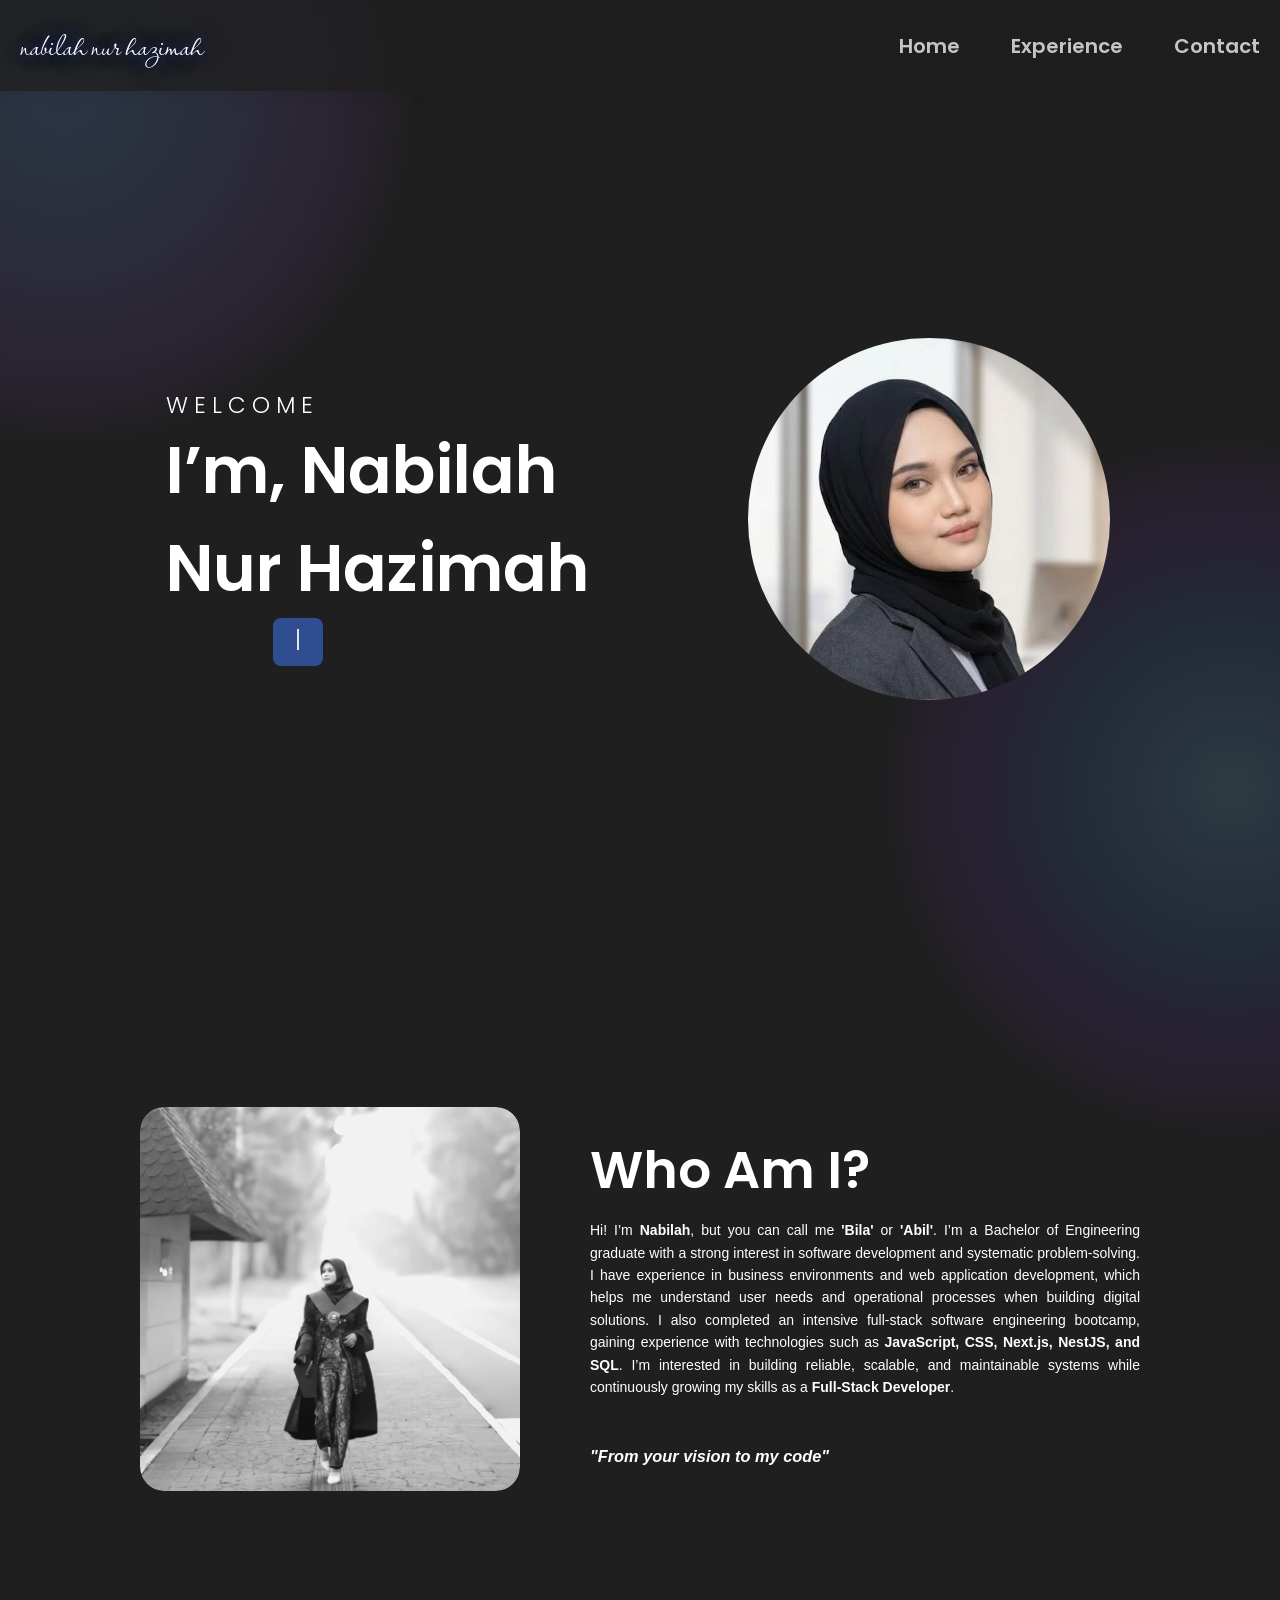
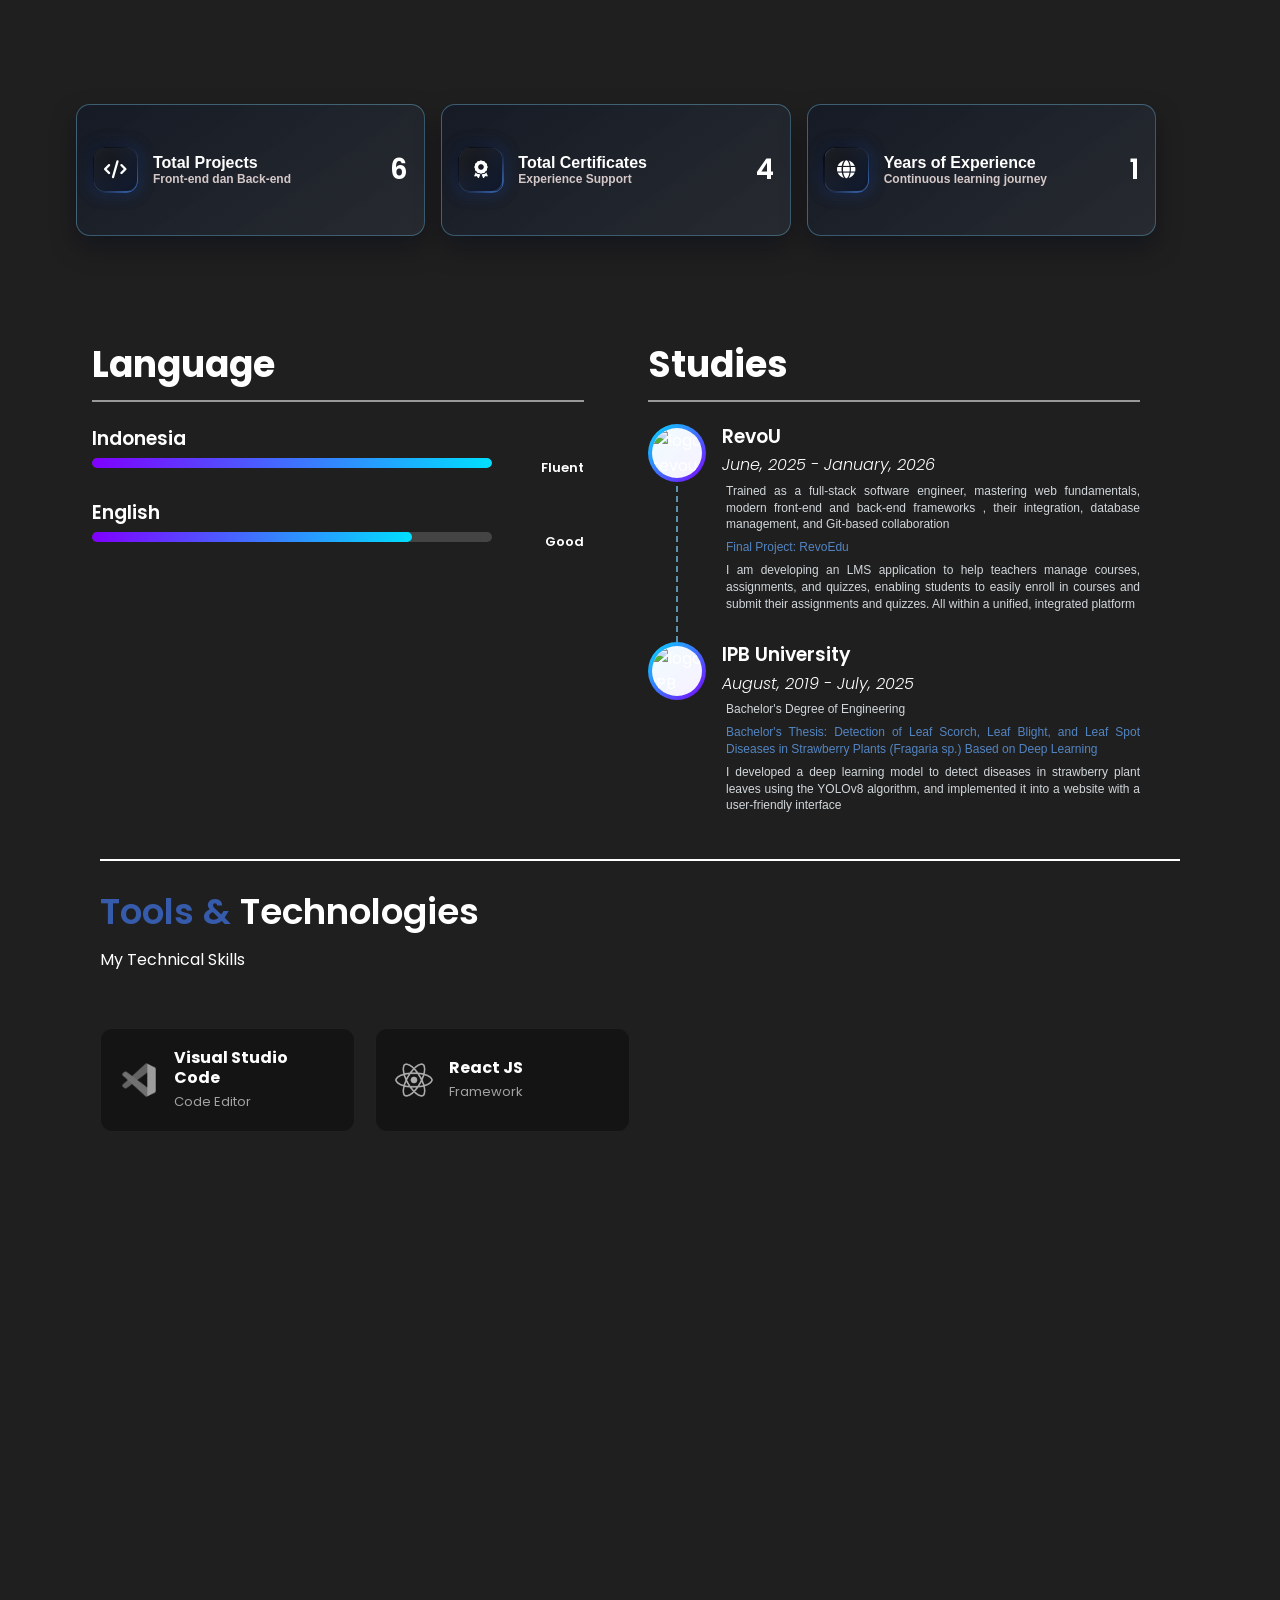
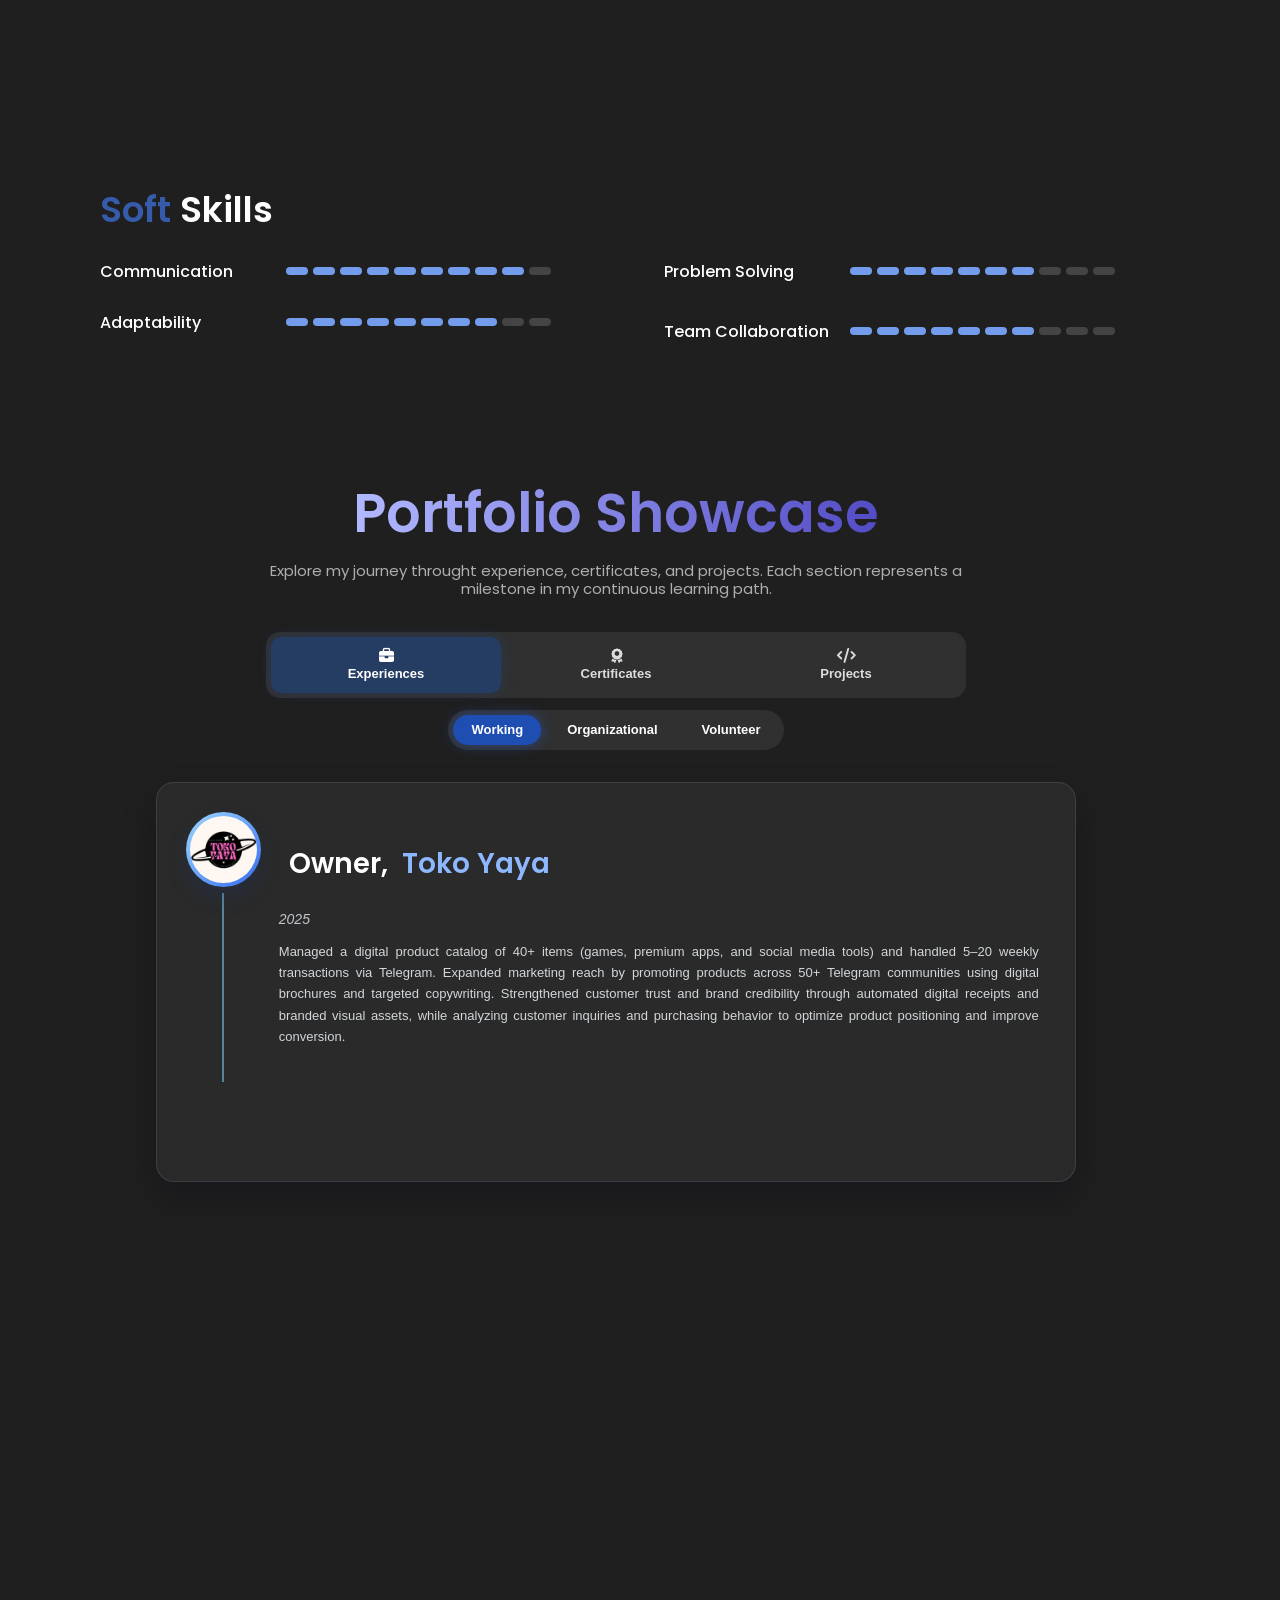
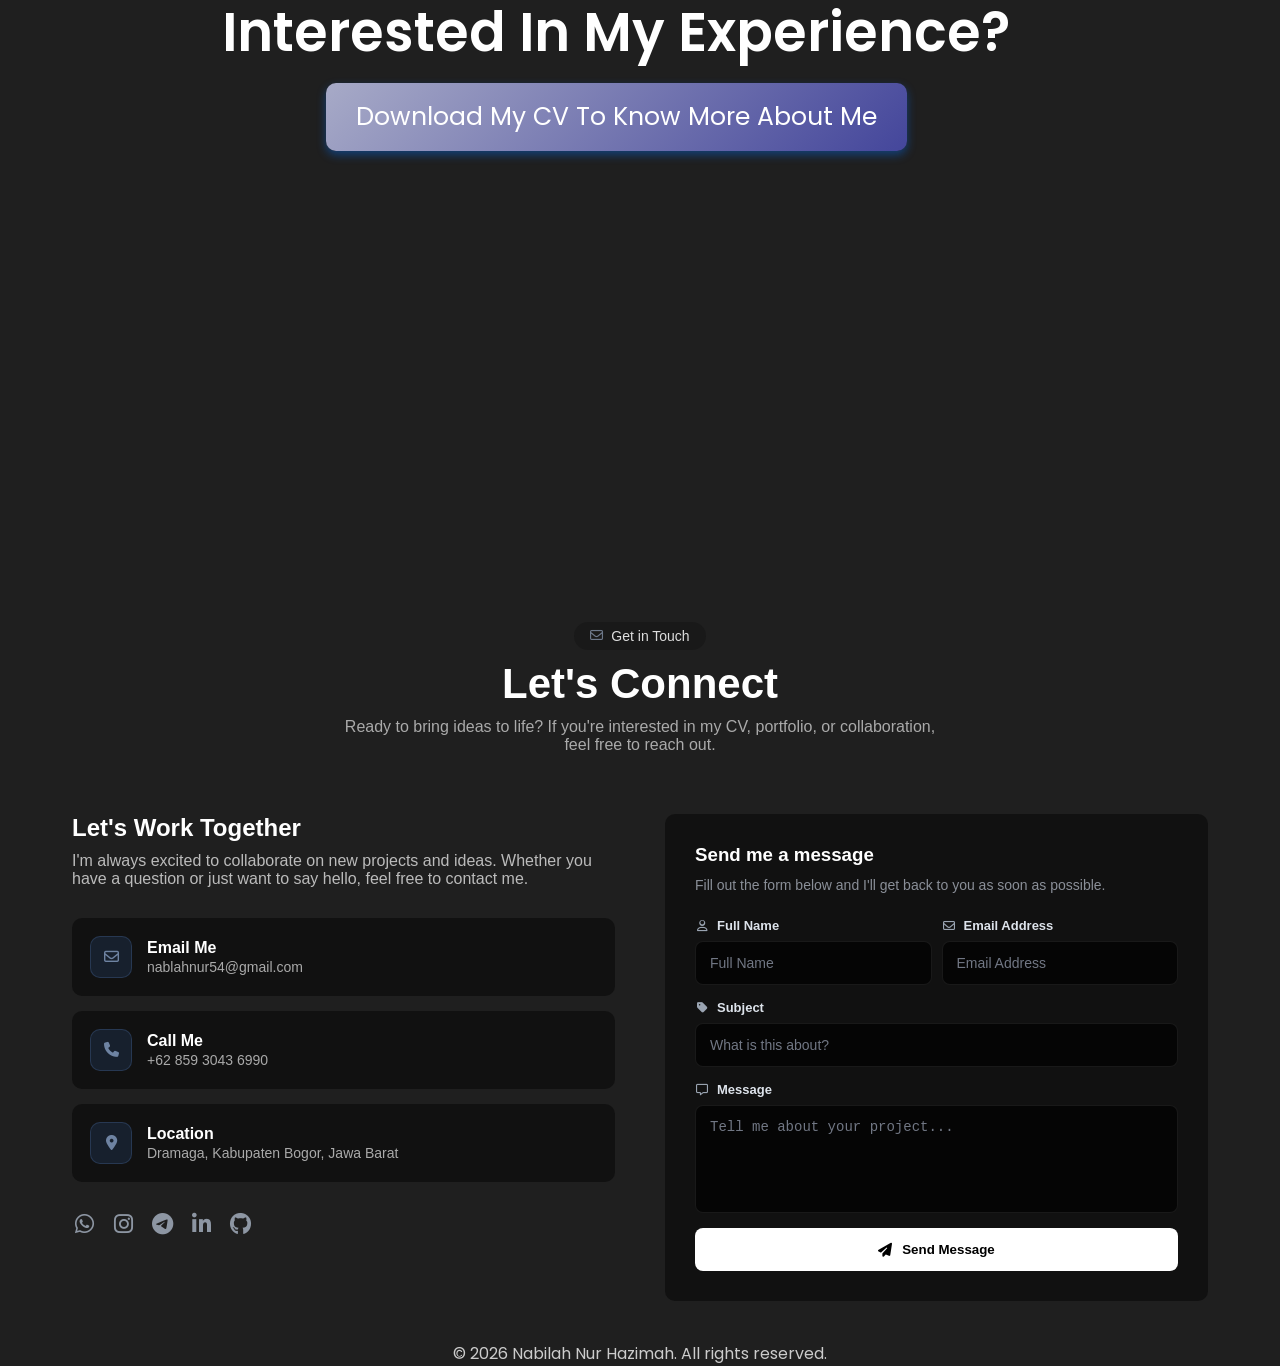
==== commit 561feff2: "update query" ====
--- a/index.html
+++ b/index.html
@@ -163,7 +163,7 @@
               <p>Continuous learning journey</p>
             </div>
 
-            <div class="status-number">0</div>
+            <div class="status-number">1</div>
           </article>
         </div>
       </section>
--- a/assets/css/style.css
+++ b/assets/css/style.css
@@ -252,6 +252,63 @@
   background-color: var(--body-color);
   font-family: var(--main-font);
   padding-top: 6.4rem;
+  position: relative;
+  isolation: isolate;
+}
+
+/* Global fixed glow: stays in the viewport while content scrolls */
+body::before,
+body::after {
+  content: "";
+  position: fixed;
+  width: 42rem;
+  height: 42rem;
+  border-radius: 50%;
+  pointer-events: none;
+  z-index: 0;
+  filter: blur(16px);
+  opacity: 0.5;
+  will-change: transform, filter;
+  animation:
+    profile-soft-glow 12s ease-in-out infinite alternate,
+    profile-soft-glow-color 8.6s ease-in-out infinite;
+}
+
+body::before {
+  left: -17rem;
+  top: -15rem;
+  background: radial-gradient(
+    circle,
+    rgba(96, 165, 250, 0.34) 0%,
+    rgba(129, 140, 248, 0.26) 34%,
+    rgba(168, 85, 247, 0.18) 58%,
+    rgba(30, 64, 175, 0) 78%
+  );
+}
+
+body::after {
+  right: -18rem;
+  bottom: -14rem;
+  background: radial-gradient(
+    circle,
+    rgba(125, 211, 252, 0.32) 0%,
+    rgba(59, 130, 246, 0.24) 34%,
+    rgba(147, 51, 234, 0.18) 58%,
+    rgba(29, 78, 216, 0) 78%
+  );
+  animation-duration: 14s, 9.4s;
+  animation-direction: alternate-reverse, alternate;
+}
+
+header {
+  position: relative;
+  z-index: 2000;
+}
+
+main,
+footer {
+  position: relative;
+  z-index: 1;
 }
 * {
   margin: 0;
@@ -315,7 +372,7 @@
 .menu a {
   font-size: 20px;
   font-weight: 500;
-  color: rgb(255, 255, 255);
+  color: rgb(203, 203, 207);
   position: relative;
   padding: 0.8rem 0;
   transition: color 0.3s ease;
@@ -327,7 +384,7 @@
   height: 0.2rem;
   bottom: 0;
   left: 0;
-  background-color: rgb(177, 177, 177);
+  background-color: rgb(84, 94, 143);
   transition: width 0.3s ease;
 }
 .menu a:hover {
@@ -344,7 +401,7 @@
 .menu-wrapper .menu .menu-link,
 .menu-wrapper .menu .menu-link-active {
   font-size: 20px;
-  color: #989898;
+  color: #c5c5c5;
   font-family: var(--main-font);
   font-weight: 600;
   font-style: normal;
@@ -360,7 +417,7 @@
 .hamburger div {
   width: 25px;
   height: 3px;
-  background-color: #ffffff;
+  background-color: #c7c8ff;
   transition: all 0.3s ease;
 }
 /* Mobile Menu Hidden by Default */
@@ -371,7 +428,7 @@
   top: 100%;
   left: 0;
   right: 0;
-  background-color: #52606b94;
+  background-color: #607788c0;
   align-items: center;
   gap: 1.5rem;
   padding: 0;
@@ -400,7 +457,7 @@
   transition: color 0.3s ease;
 }
 .mobile-menu li a:hover {
-  color: #31313b;
+  color: #3d5270;
 }
 /* ========== SMOOTH BODY MOVEMENT ========== */
 body {
@@ -2223,6 +2280,23 @@
   .contact::after {
     animation: none;
   }
+
+  body::before,
+  body::after {
+    animation: none;
+  }
+}
+
+/* Disable old per-section glows so they no longer move with scrolling */
+.profile::before,
+.profile::after,
+.performa::before,
+.skills::before,
+.experience::before,
+.download-section::before,
+.contact::before,
+.contact::after {
+  content: none;
 }
 
 /* HEADER */
@@ -2612,6 +2686,24 @@
 
 /*responsive mobile*/
 @media screen and (max-width: 768px) {
+  .project-scroll-ready .project-reveal-label,
+  .project-scroll-ready .project-reveal-target {
+    opacity: 1;
+    transform: none;
+    transition: none;
+  }
+
+  .wrap .proj-links {
+    flex-direction: column;
+    align-items: stretch;
+    gap: 10px;
+  }
+
+  .wrap .proj-btn {
+    width: 100%;
+    justify-content: center;
+  }
+
   .nav-wrapper .menu-wrapper {
     display: none;
   }
@@ -2676,34 +2768,25 @@
     margin-top: 0;
   }
 
-  .performa::before,
-  .skills::before,
-  .experience::before,
-  .download-section::before {
-    width: 24rem;
-    height: 24rem;
-    filter: blur(12px);
-    opacity: 0.42;
-  }
-
-  .performa::before {
-    left: -12rem;
-    top: -5rem;
-  }
-
-  .skills::before {
-    right: -12rem;
-    top: 5rem;
-  }
-
-  .experience::before {
-    left: -12rem;
-    top: 10rem;
-  }
-
-  .download-section::before {
-    right: -10rem;
-    top: 2rem;
+  /* Mobile tuning for fixed global glow */
+  body::before,
+  body::after {
+    width: 32rem;
+    height: 32rem;
+    filter: blur(14px);
+    opacity: 0.46;
+  }
+
+  body::before {
+    left: -14rem;
+    top: -12rem;
+  }
+
+  body::after {
+    right: -15rem;
+    bottom: -11rem;
+    animation-duration: 13s, 9s;
+    animation-direction: alternate-reverse, alternate;
   }
 
   /*PROFILE SECTION*/
@@ -2712,13 +2795,6 @@
     padding: 2rem 0;
     display: block;
     overflow: visible;
-  }
-  .profile::before,
-  .profile::after {
-    width: 28rem;
-    height: 28rem;
-    filter: blur(12px);
-    opacity: 0.55;
   }
   .profile-content {
     flex-direction: column;
@@ -2748,6 +2824,17 @@
     padding: 0 1rem;
   }
 
+  .profile-text .portfolio-btn {
+    position: static;
+    left: auto;
+    display: block;
+    width: max-content;
+    max-width: 100%;
+    margin: 1rem auto 0;
+    padding: 0.75rem 1.25rem;
+    font-size: 1rem;
+  }
+
   .profile-text h2 {
     text-align: center;
     margin-left: 0;
@@ -2768,25 +2855,26 @@
   /*ABOUT SECTION*/
   .about {
     min-height: auto;
-    padding: 2rem 0;
+    padding: 3rem 0 2.25rem;
     display: block;
   }
   #about-content-wrapper {
     width: 100%;
-    max-width: none;
+    max-width: 680px;
   }
   .about-content {
     flex-direction: column;
     align-items: center;
-    padding: 20px;
-    gap: 2rem;
+    padding: 0;
+    gap: 1.75rem;
     min-height: auto;
-    background-color: rgba(66, 121, 240, 0.445);
-    border-radius: 1rem;
+    background-color: transparent;
+    border-radius: 0;
   }
 
   .about-img {
     width: min(340px, 100%);
+    margin: 0 auto;
   }
 
   .about-img img {
@@ -2799,18 +2887,23 @@
   .about-text {
     text-align: justify;
     max-width: 100%;
-    font-size: 10px;
-    padding: 0;
+    font-size: 14px;
+    padding: 0 0.25rem;
   }
 
   .about-text h2 {
-    font-size: 32px;
+    font-size: 34px;
     text-align: left;
   }
 
   .about-text p {
-    font-size: 10px;
+    font-size: 14px;
     line-height: 1.8;
+  }
+
+  .about-text h3 {
+    margin-top: 1.5rem;
+    font-size: 16px;
   }
   /*SKILLS SECTION*/
   .skills {
@@ -2850,6 +2943,34 @@
     font-size: 22px;
   }
 
+  .tools-grid {
+    grid-template-columns: repeat(2, minmax(0, 1fr));
+    gap: 12px;
+    grid-auto-rows: minmax(88px, auto);
+  }
+
+  .tool-card {
+    gap: 10px;
+    padding: 14px 12px;
+    min-height: 88px;
+    border-radius: 10px;
+  }
+
+  .tool-card img {
+    width: 32px;
+    height: 32px;
+  }
+
+  .tool-card h3 {
+    font-size: 13px;
+    line-height: 1.2;
+  }
+
+  .tool-card span {
+    font-size: 10px;
+    line-height: 1.25;
+  }
+
   .skill {
     gap: 0.6rem;
     margin-bottom: 12px;
@@ -3022,14 +3143,6 @@
     padding: 0 8px;
   }
 
-  .experience .container h3 {
-    font-size: 16px;
-    padding: 0;
-    margin-top: 2rem;
-    text-align: center;
-    white-space: nowrap;
-  }
-
   .work-timeline {
     max-width: 100%;
     padding: 1.2rem 1rem 1rem;
@@ -3086,12 +3199,26 @@
     width: calc(100% - 46px);
   }
 
+  .org-card {
+    padding: 1rem;
+  }
+
   .org-name {
-    font-size: 14px;
+    margin-top: 0;
+    font-size: 13px;
+    line-height: 1.3;
+    text-align: left;
+    white-space: normal;
+    overflow-wrap: anywhere;
+    word-break: normal;
+    text-wrap: balance;
   }
 
   .org-role {
     font-size: 11.5px;
+    line-height: 1.35;
+    text-align: left;
+    white-space: normal;
   }
 
   .org-year {
@@ -3205,3 +3332,42 @@
     font-size: 30px;
   }
 }
+
+@media screen and (max-width: 480px) {
+  body::before,
+  body::after {
+    width: 26rem;
+    height: 26rem;
+    filter: blur(12px);
+    opacity: 0.42;
+  }
+
+  body::before {
+    left: -13rem;
+    top: -10rem;
+  }
+
+  body::after {
+    right: -13rem;
+    bottom: -9rem;
+  }
+
+  .tools-grid {
+    grid-template-columns: 1fr;
+    gap: 10px;
+    grid-auto-rows: minmax(84px, auto);
+  }
+
+  .tool-card {
+    min-height: 84px;
+    padding: 13px 12px;
+  }
+
+  .tool-card h3 {
+    font-size: 14px;
+  }
+
+  .tool-card span {
+    font-size: 11px;
+  }
+}
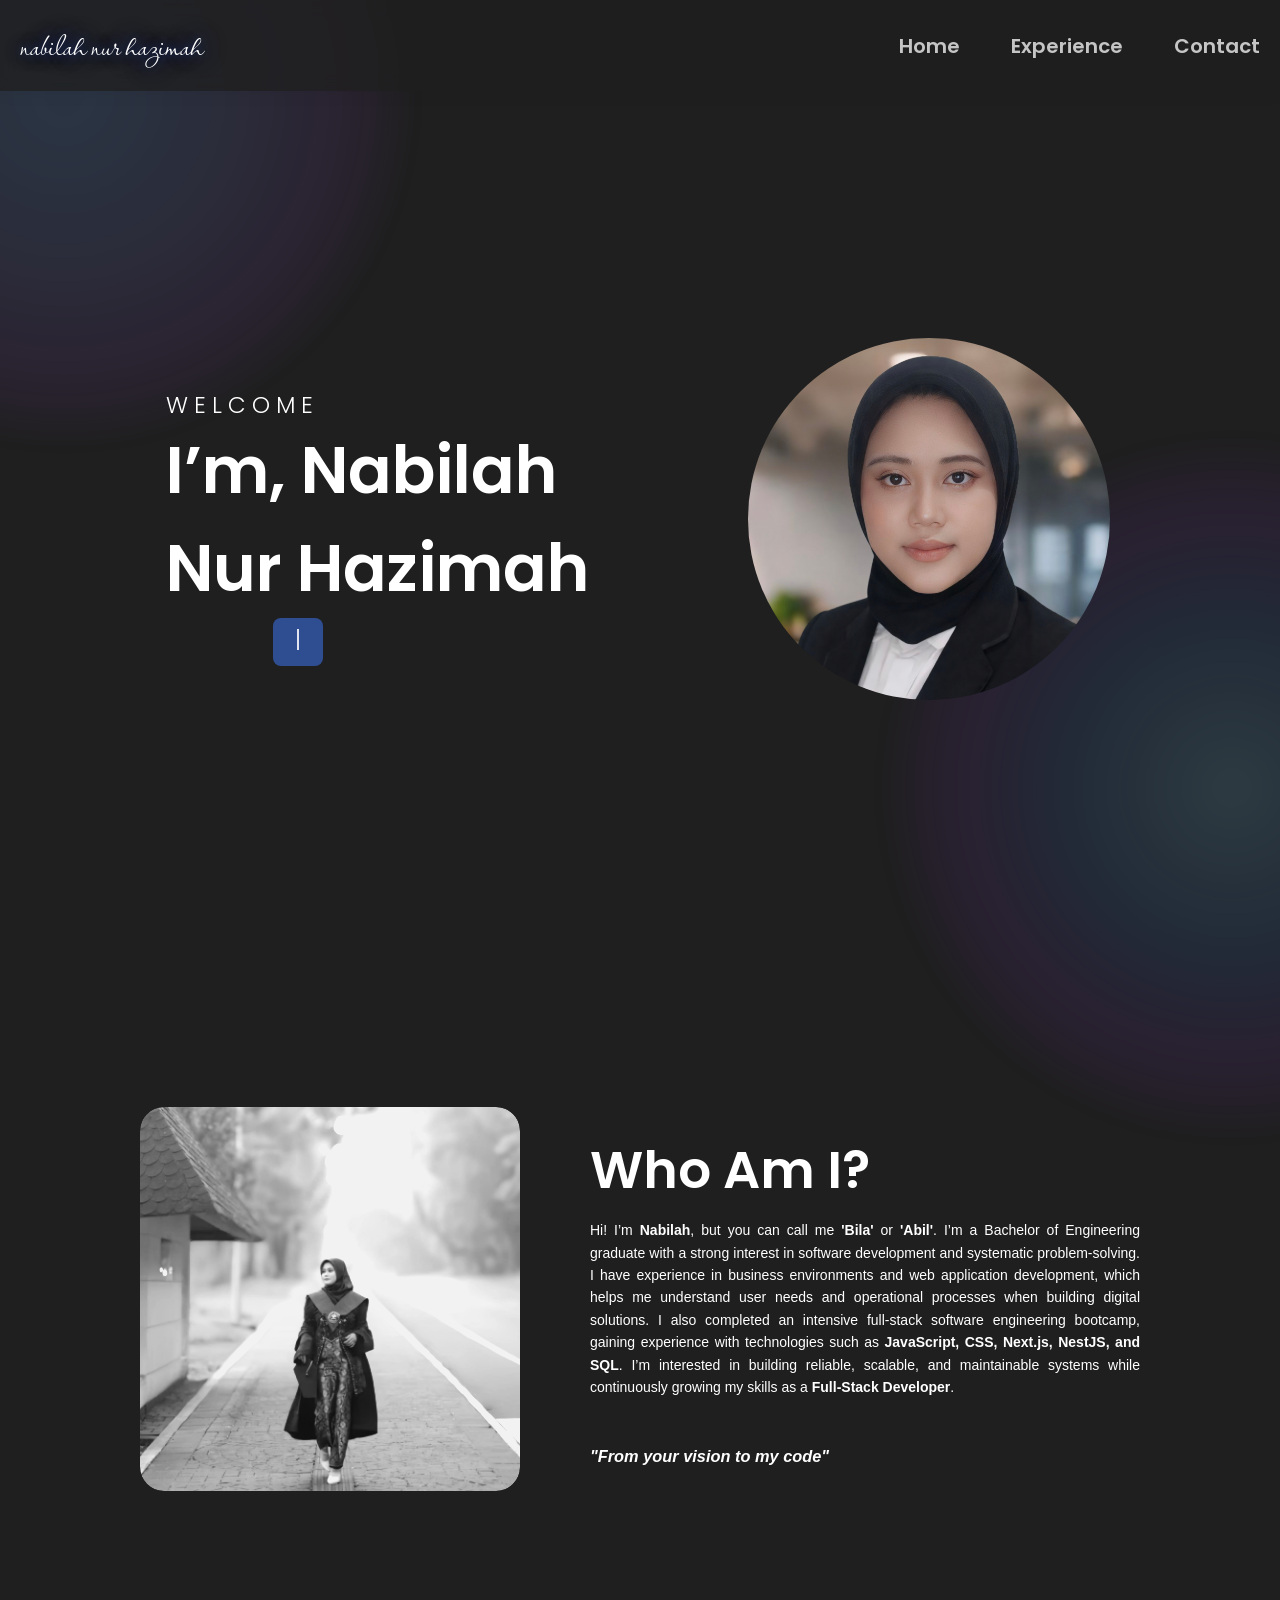
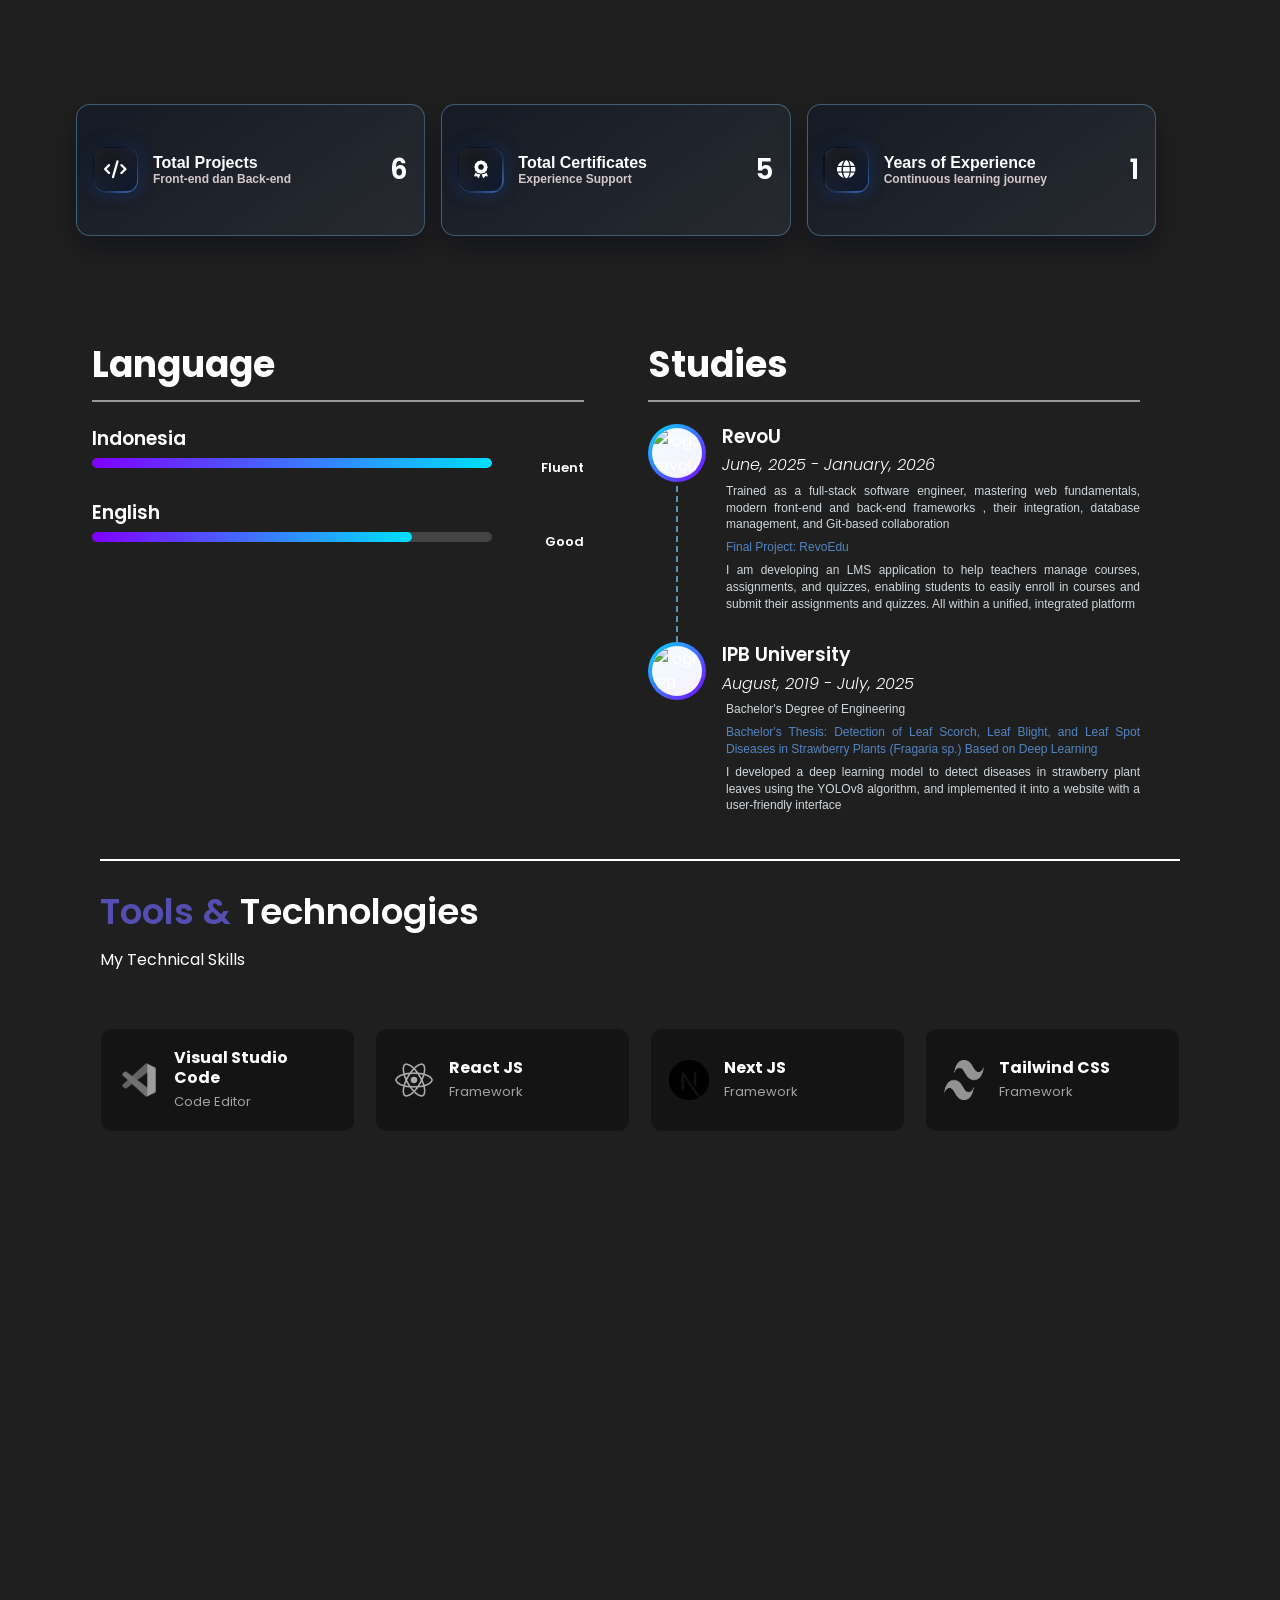
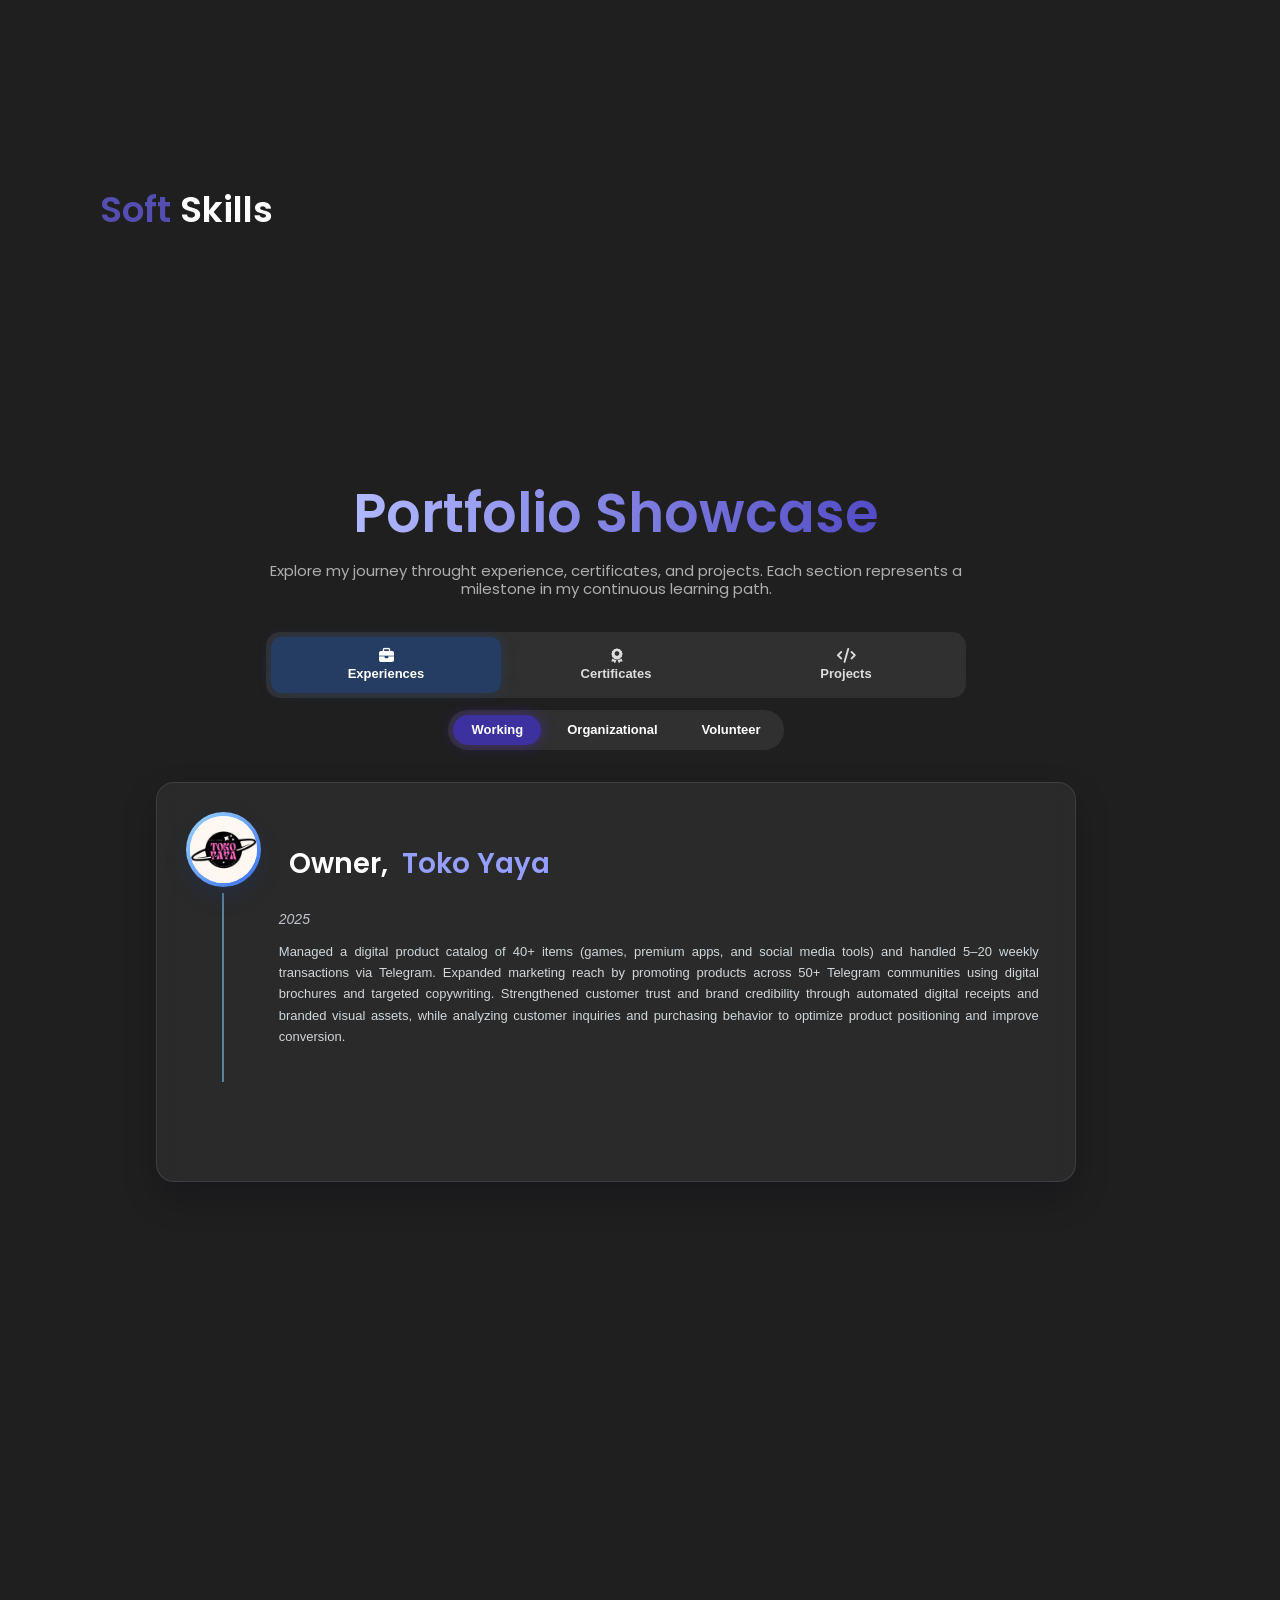
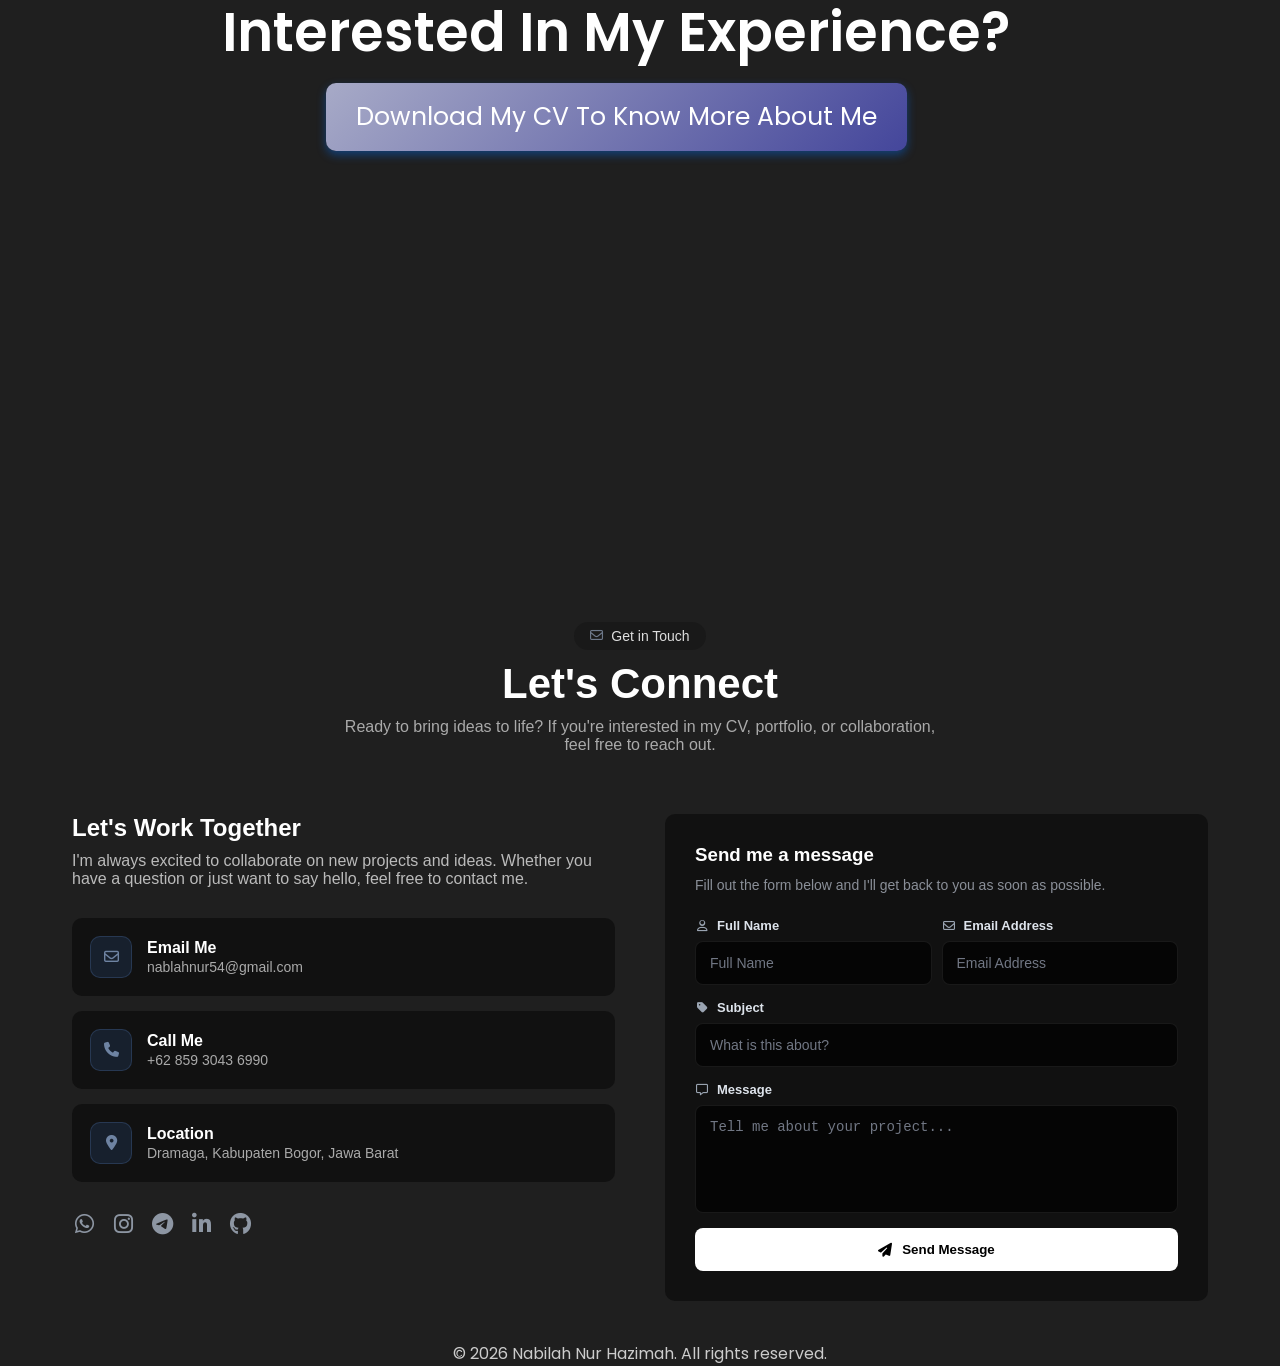
==== commit 90446731: "update certificate" ====
--- a/index.html
+++ b/index.html
@@ -150,7 +150,7 @@
               <p>Experience Support</p>
             </div>
 
-            <div class="status-number">4</div>
+            <div class="status-number">5</div>
           </article>
 
           <article class="status-card">
@@ -742,6 +742,31 @@
               <div class="portfolio-grid tab-content" id="certificates">
                 <a
                   class="certificate-card"
+                  href="https://drive.google.com/file/d/1u7AMeijDeZFCjkLoFk7HRoDf7iLTUX3G/view?usp=sharing"
+                  target="_blank"
+                  rel="noopener noreferrer"
+                >
+                  <div class="cert-image-wrap">
+                    <img
+                      src="assets/img/webdevelop.jpeg"
+                      alt="Certificate of Course Career in Website Development Completion"
+                    />
+                    <div class="cert-overlay">
+                      <span class="cert-preview-pill">
+                        <i class="fa-solid fa-magnifying-glass"></i>
+                        <span>Preview</span>
+                      </span>
+                    </div>
+                  </div>
+                  <h3 class="cert-title">
+                    Certificate of Course Career in Website Development
+                    Completion
+                  </h3>
+                  <p class="cert-year"><i>April 2026</i></p>
+                </a>
+
+                <a
+                  class="certificate-card"
                   href="https://drive.google.com/file/d/1PPAcnOQfumLQjqoNGJ5LbMSlX8-sJOwf/view?usp=drive_link"
                   target="_blank"
                   rel="noopener noreferrer"
--- a/assets/css/style.css
+++ b/assets/css/style.css
@@ -384,7 +384,7 @@
   height: 0.2rem;
   bottom: 0;
   left: 0;
-  background-color: rgb(84, 94, 143);
+  background-color: rgb(132, 89, 212);
   transition: width 0.3s ease;
 }
 .menu a:hover {
@@ -417,7 +417,7 @@
 .hamburger div {
   width: 25px;
   height: 3px;
-  background-color: #c7c8ff;
+  background-color: #d6daee;
   transition: all 0.3s ease;
 }
 /* Mobile Menu Hidden by Default */
@@ -428,7 +428,7 @@
   top: 100%;
   left: 0;
   right: 0;
-  background-color: #607788c0;
+  background-color: #d6daee;
   align-items: center;
   gap: 1.5rem;
   padding: 0;
@@ -457,7 +457,7 @@
   transition: color 0.3s ease;
 }
 .mobile-menu li a:hover {
-  color: #3d5270;
+  color: #583e9e;
 }
 /* ========== SMOOTH BODY MOVEMENT ========== */
 body {
@@ -1023,7 +1023,7 @@
 
 /* helper classes for colored words in headings */
 .blue-text {
-  color: #365baa;
+  color: #554eb1;
 }
 .white-text {
   color: #ffffff;
@@ -1691,8 +1691,8 @@
 }
 
 .filter.active {
-  background: #1f4eb3;
-  box-shadow: 0 0 14px rgba(42, 105, 240, 0.42);
+  background: #3c319e;
+  box-shadow: 0 0 14px rgba(95, 42, 240, 0.42);
 }
 
 .filter:hover:not(.active) {
@@ -1805,7 +1805,7 @@
 .work-company {
   display: inline-block;
   margin-left: 0.45rem;
-  color: #8db8ff;
+  color: #949fff;
 }
 
 .work-period {
@@ -2724,7 +2724,7 @@
     top: 100%;
     left: 0;
     right: 0;
-    background-color: rgb(111, 115, 122);
+    background-color: rgba(197, 191, 219, 0.644);
     padding: 0;
     list-style: none;
     box-shadow: 0 8px 16px rgba(0, 0, 0, 0.1);
@@ -3083,9 +3083,9 @@
   }
 
   .icon-ipb {
-    width: 44px;
-    height: 44px;
-    flex: 0 0 44px;
+    width: var(--study-icon-size);
+    height: var(--study-icon-size);
+    flex: 0 0 var(--study-icon-size);
   }
 
   .status-section {
@@ -3155,7 +3155,7 @@
   }
 
   .work-body h3 {
-    font-size: 18px;
+    font-size: 14px;
     white-space: normal;
   }
 
@@ -3205,9 +3205,9 @@
 
   .org-name {
     margin-top: 0;
-    font-size: 13px;
+    font-size: 11px;
     line-height: 1.3;
-    text-align: left;
+    text-align: center;
     white-space: normal;
     overflow-wrap: anywhere;
     word-break: normal;
@@ -3215,14 +3215,15 @@
   }
 
   .org-role {
-    font-size: 11.5px;
+    font-size: 10px;
     line-height: 1.35;
-    text-align: left;
+    text-align: center;
     white-space: normal;
   }
 
   .org-year {
     font-size: 11px;
+    text-align: center;
   }
 
   .org-desc {
